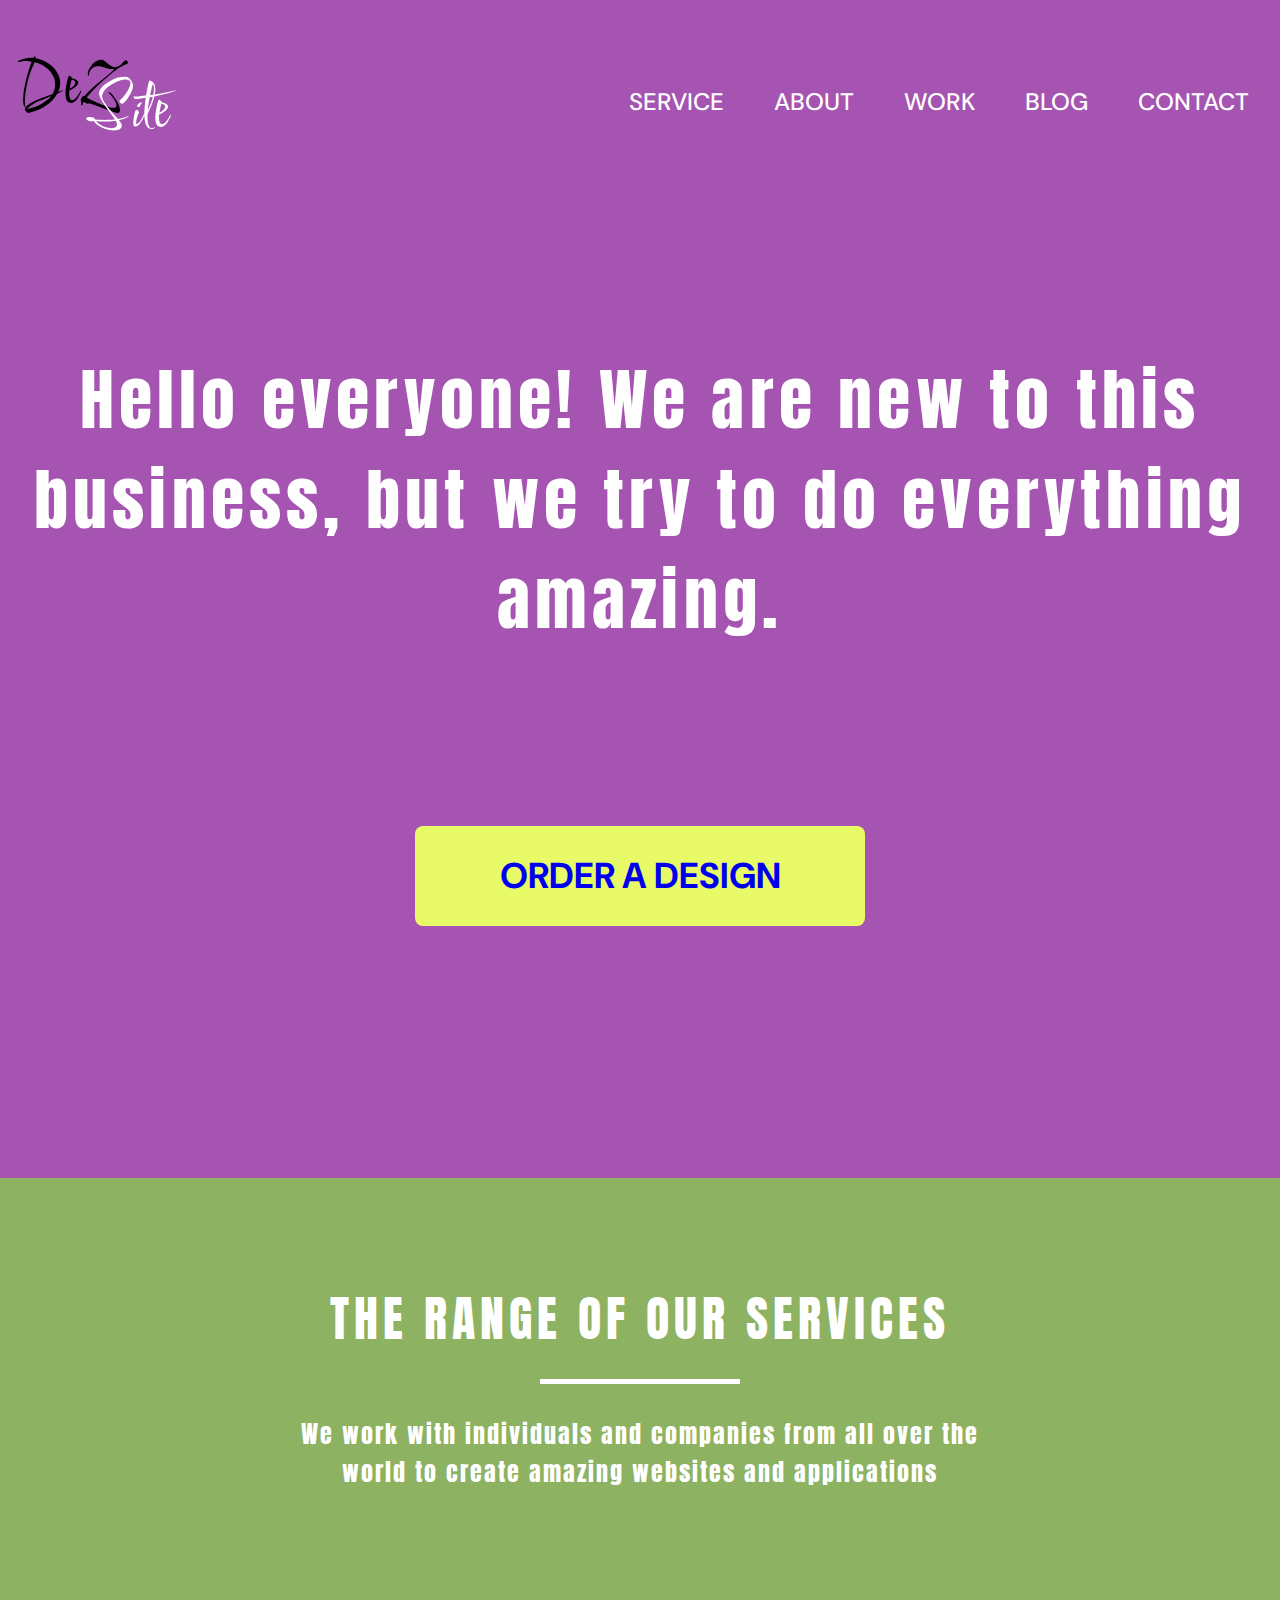
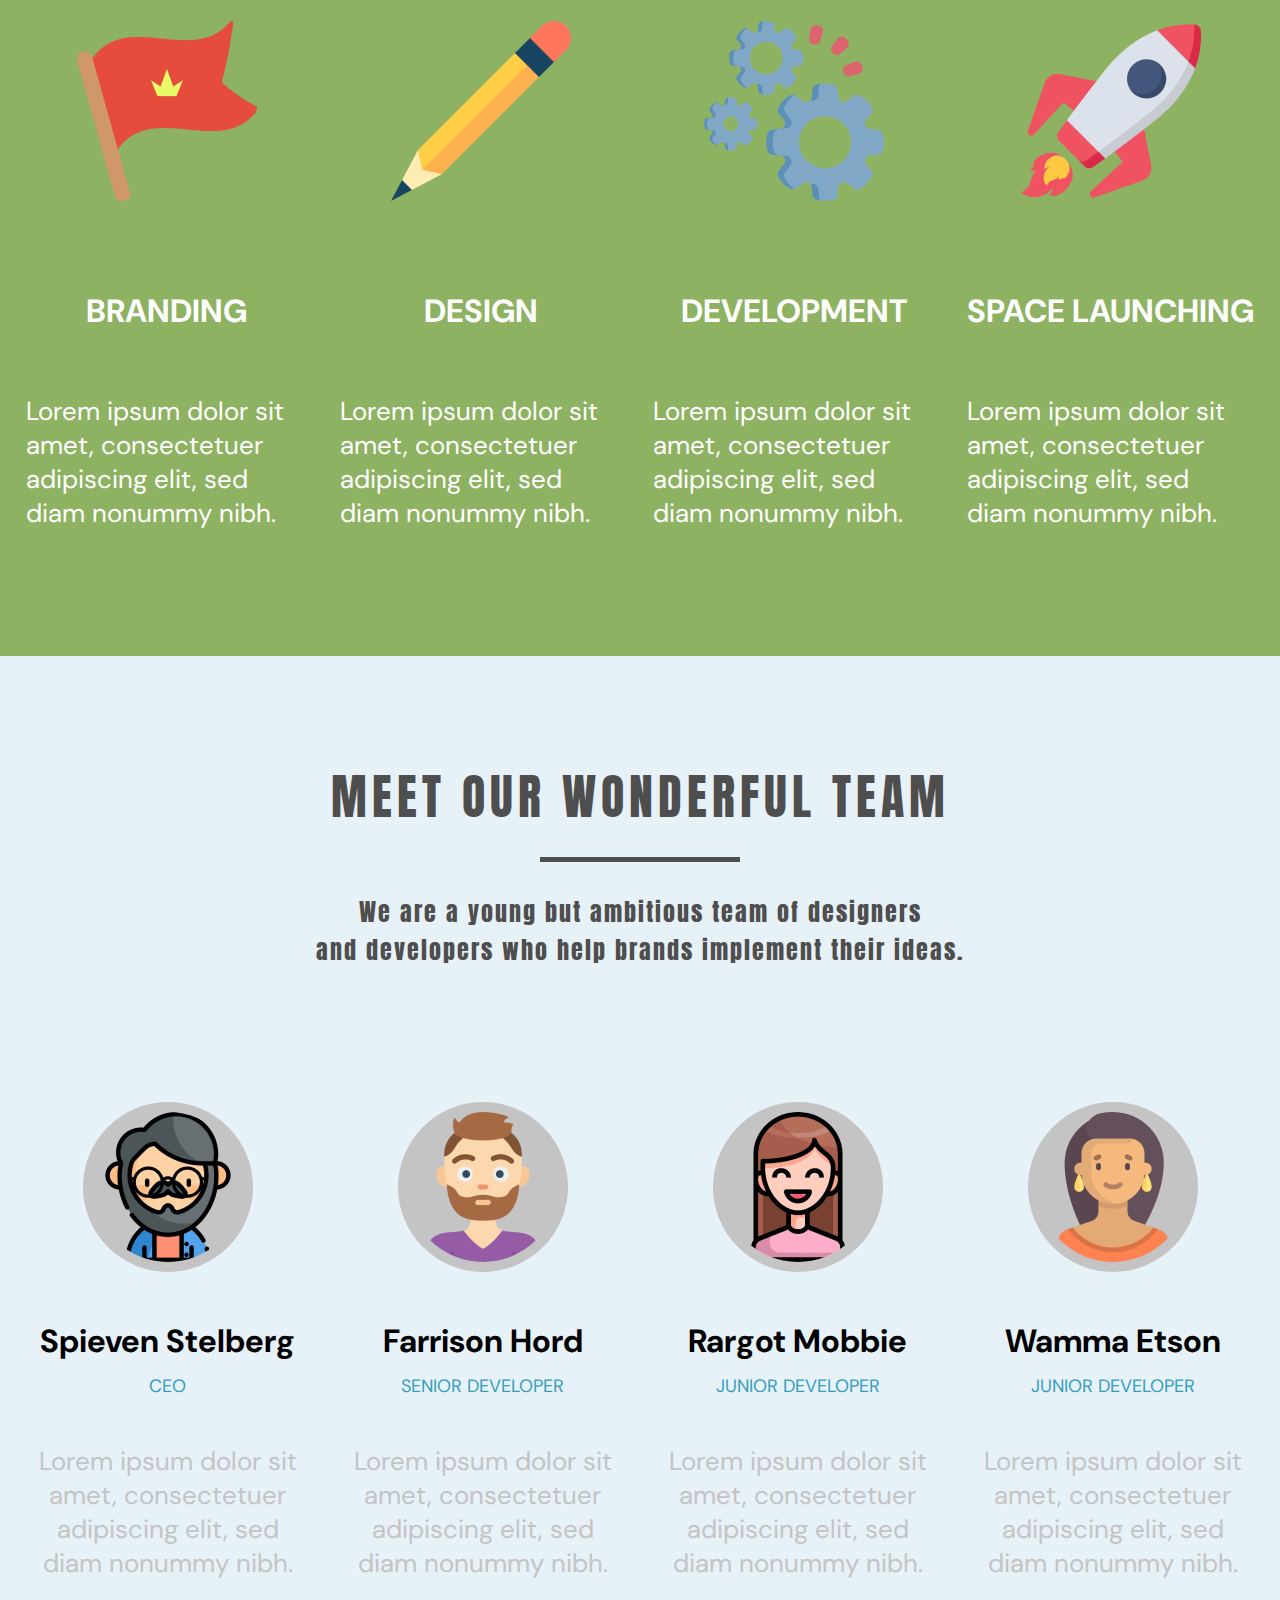
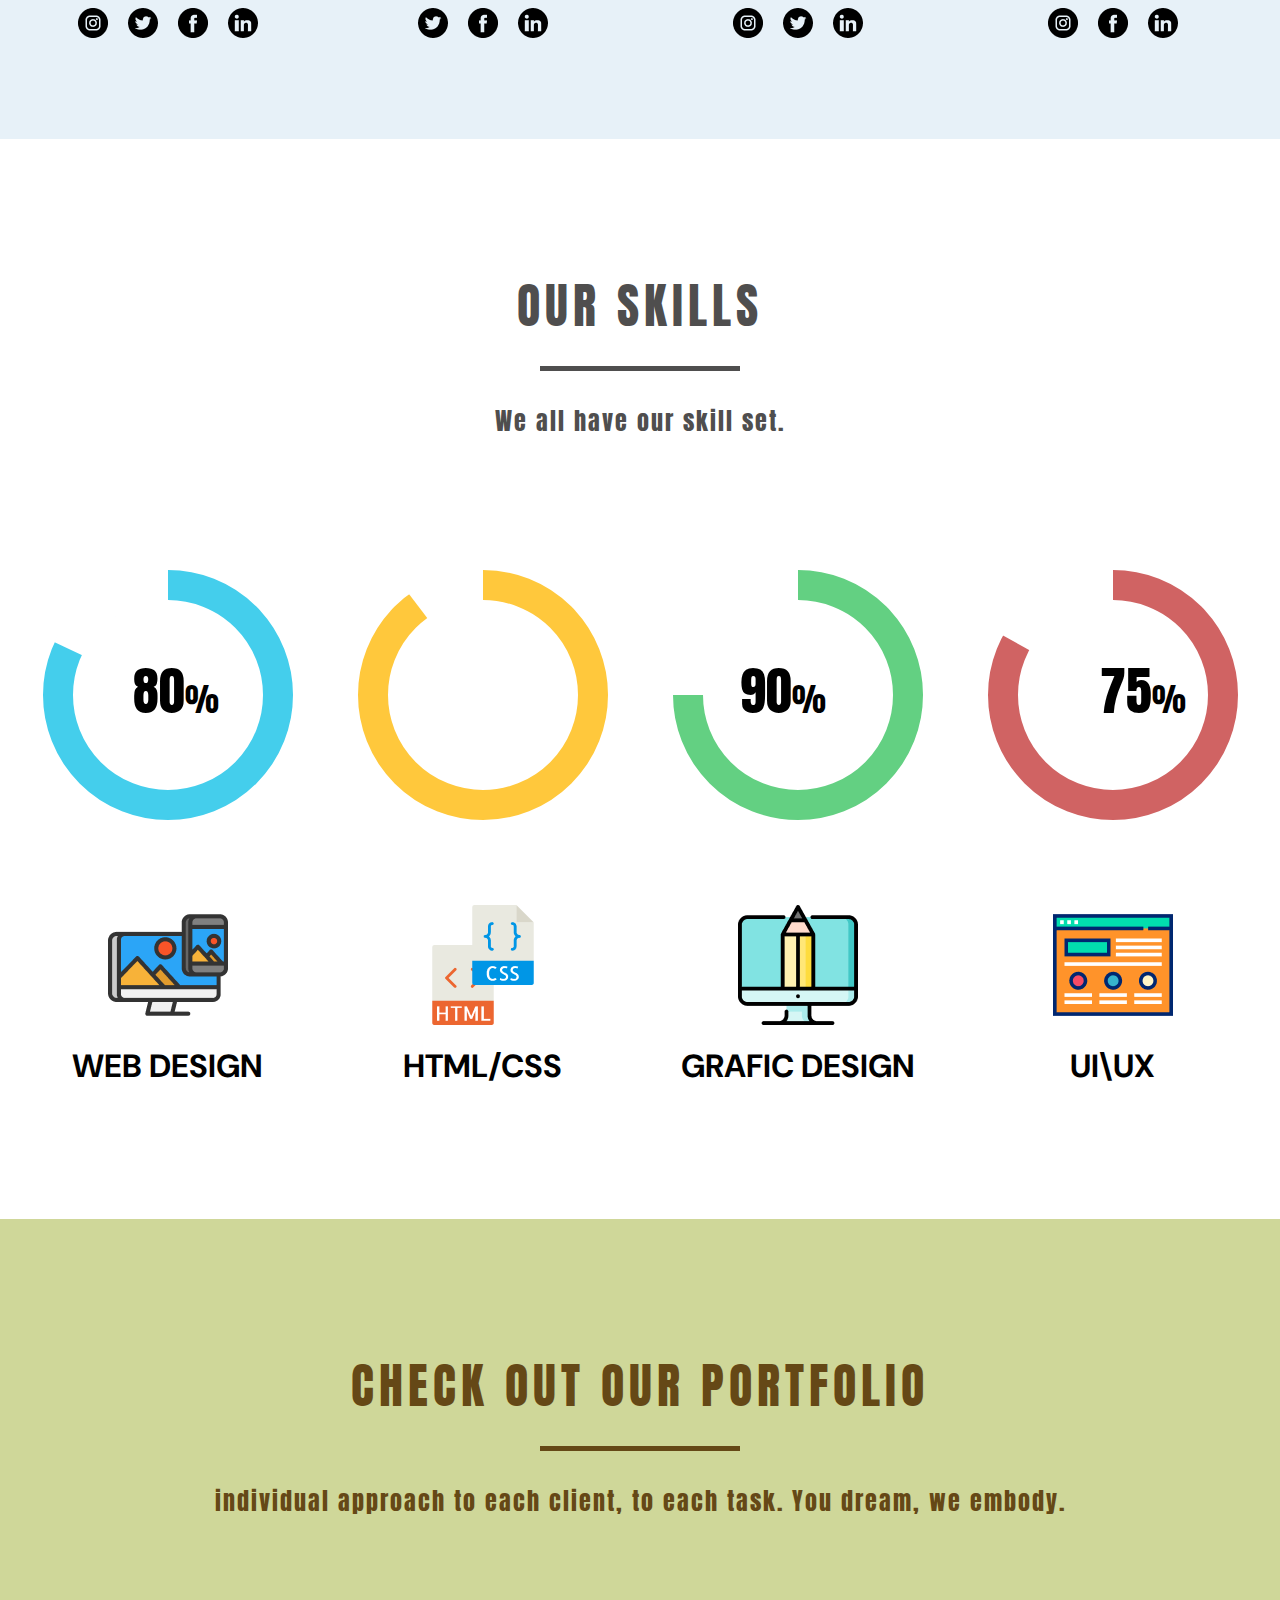
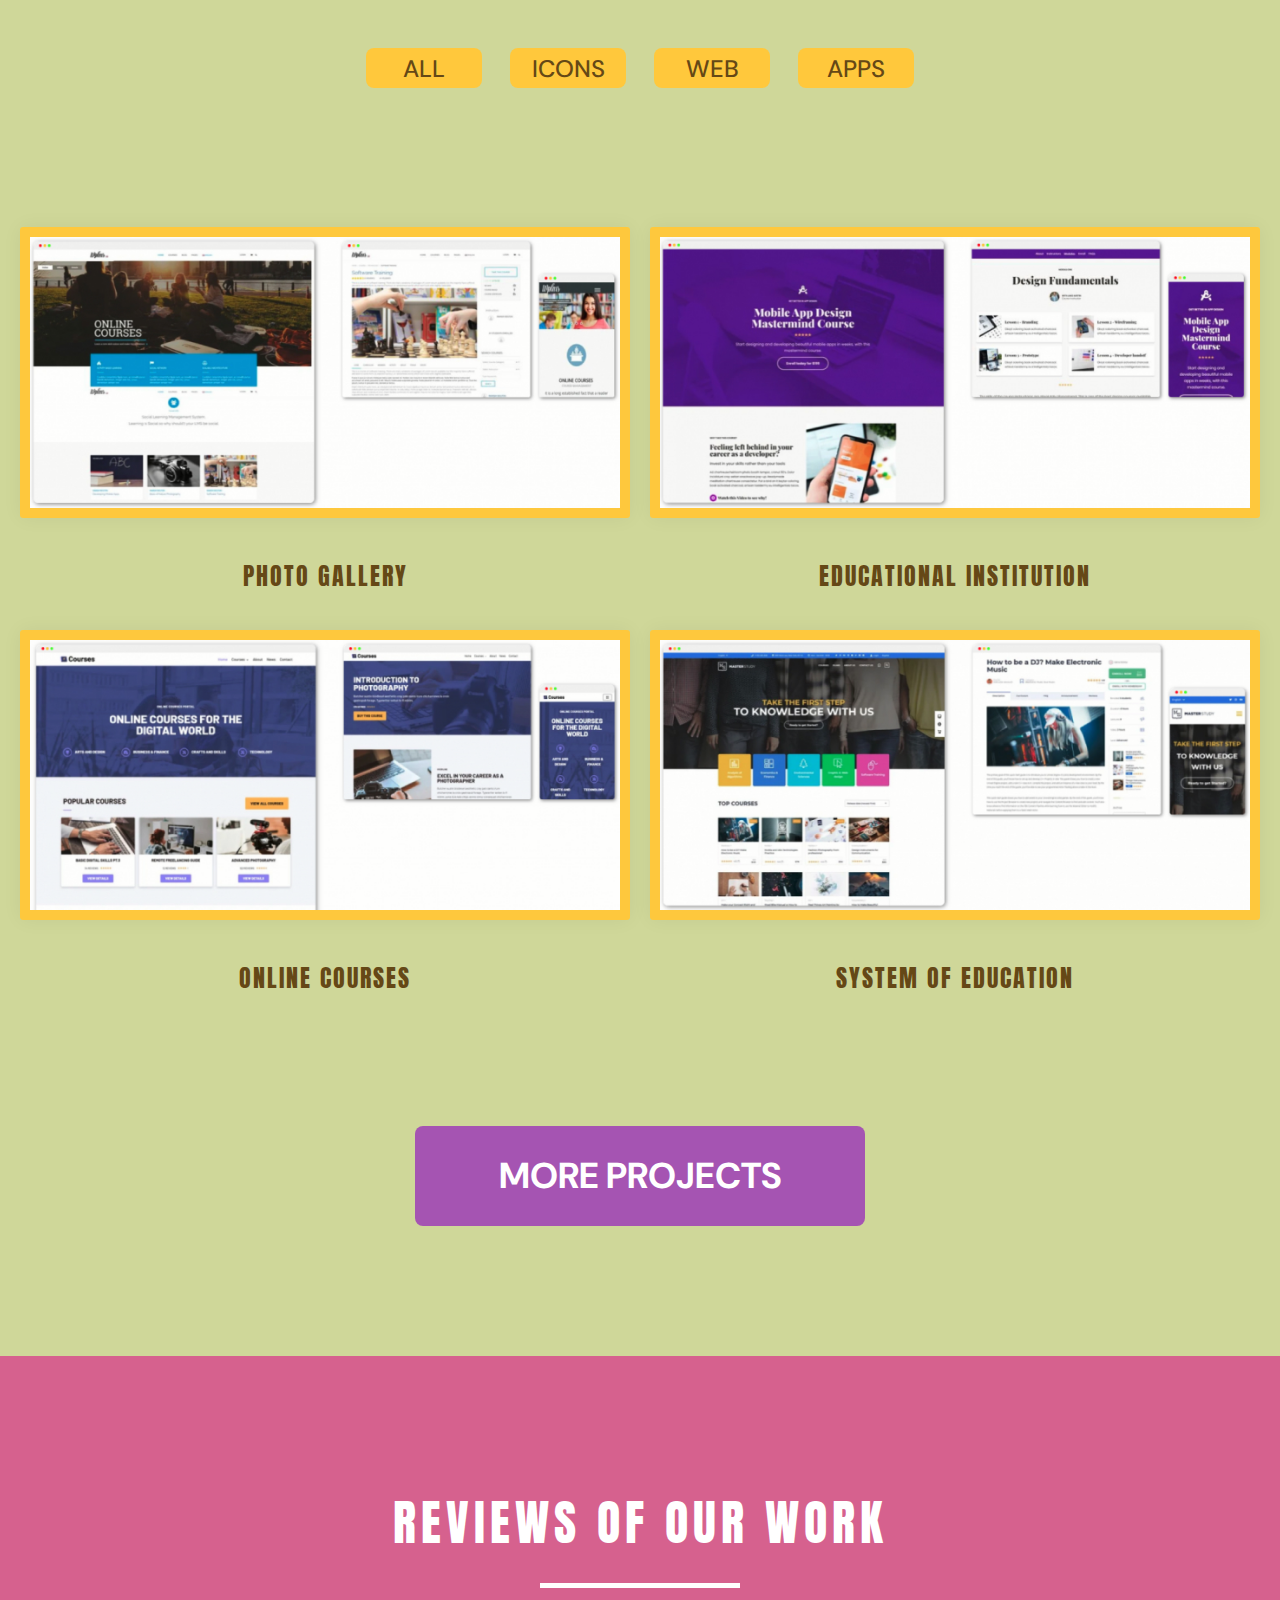
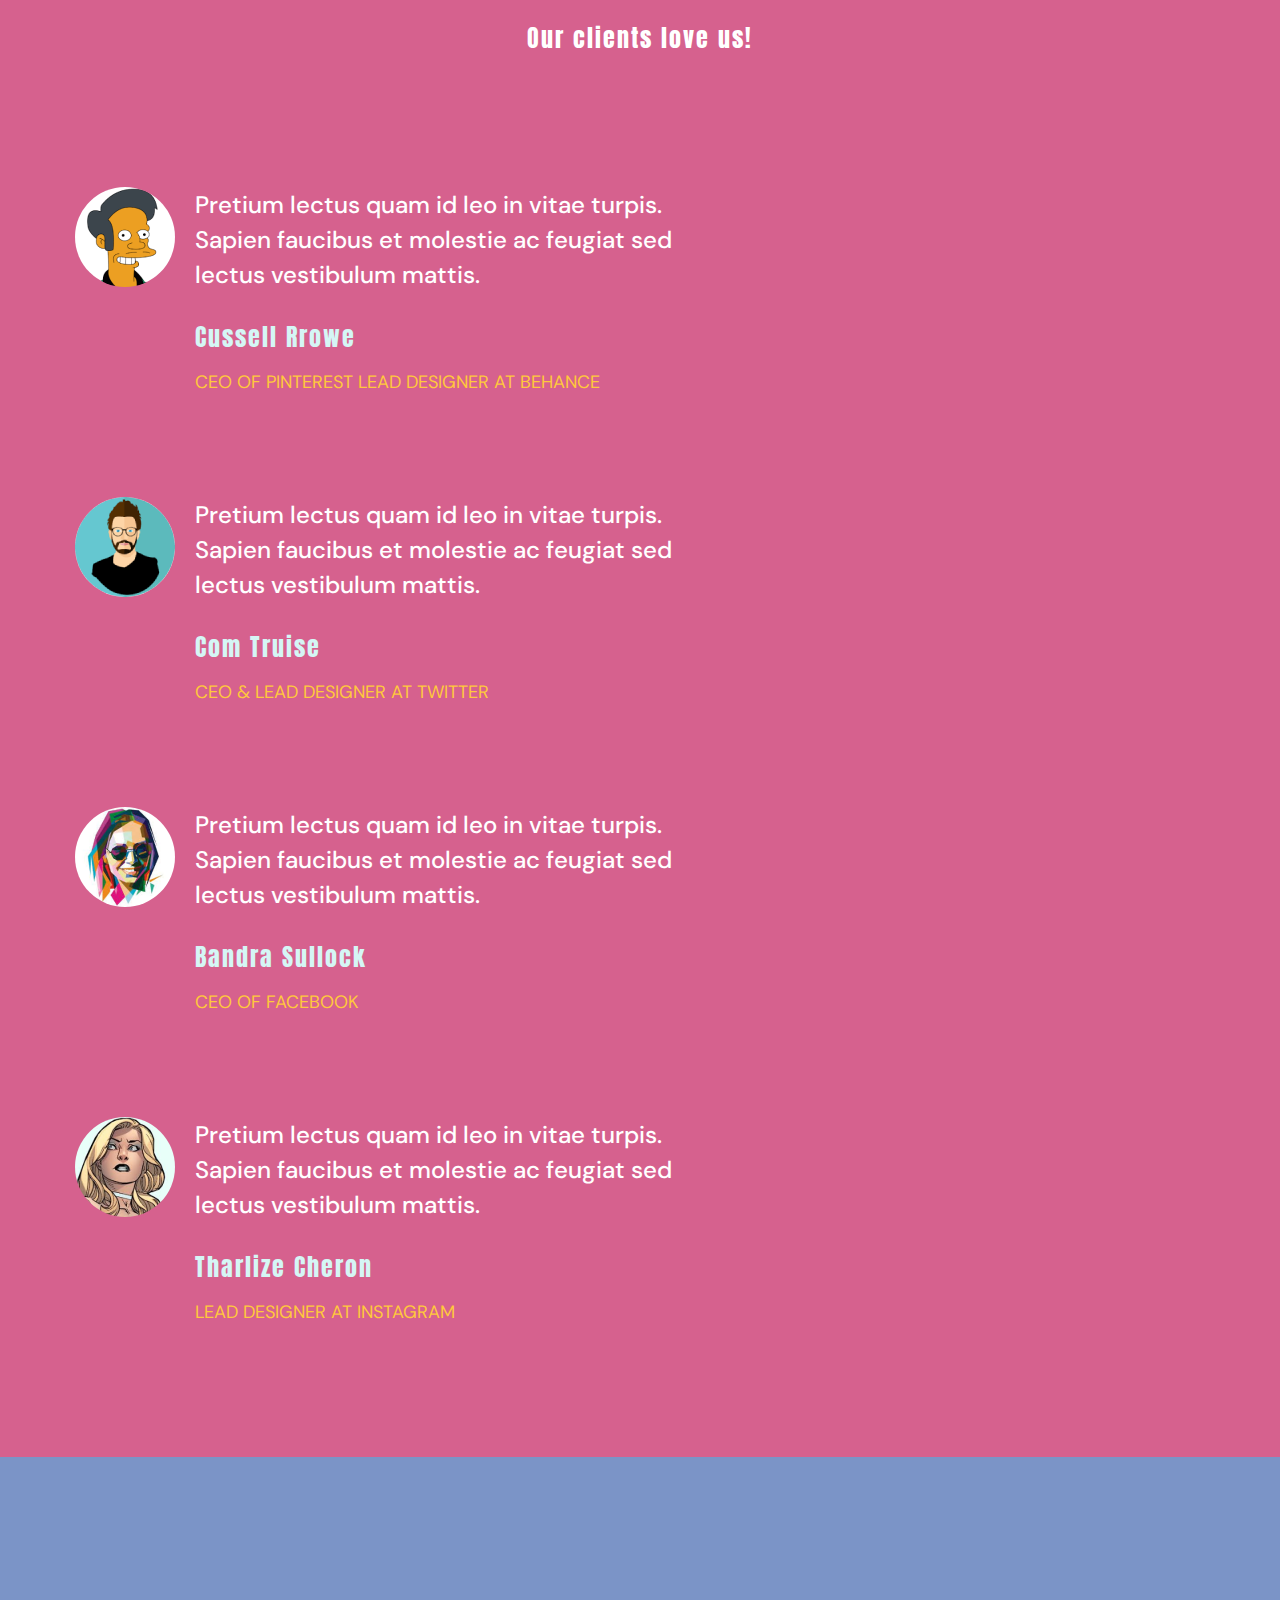
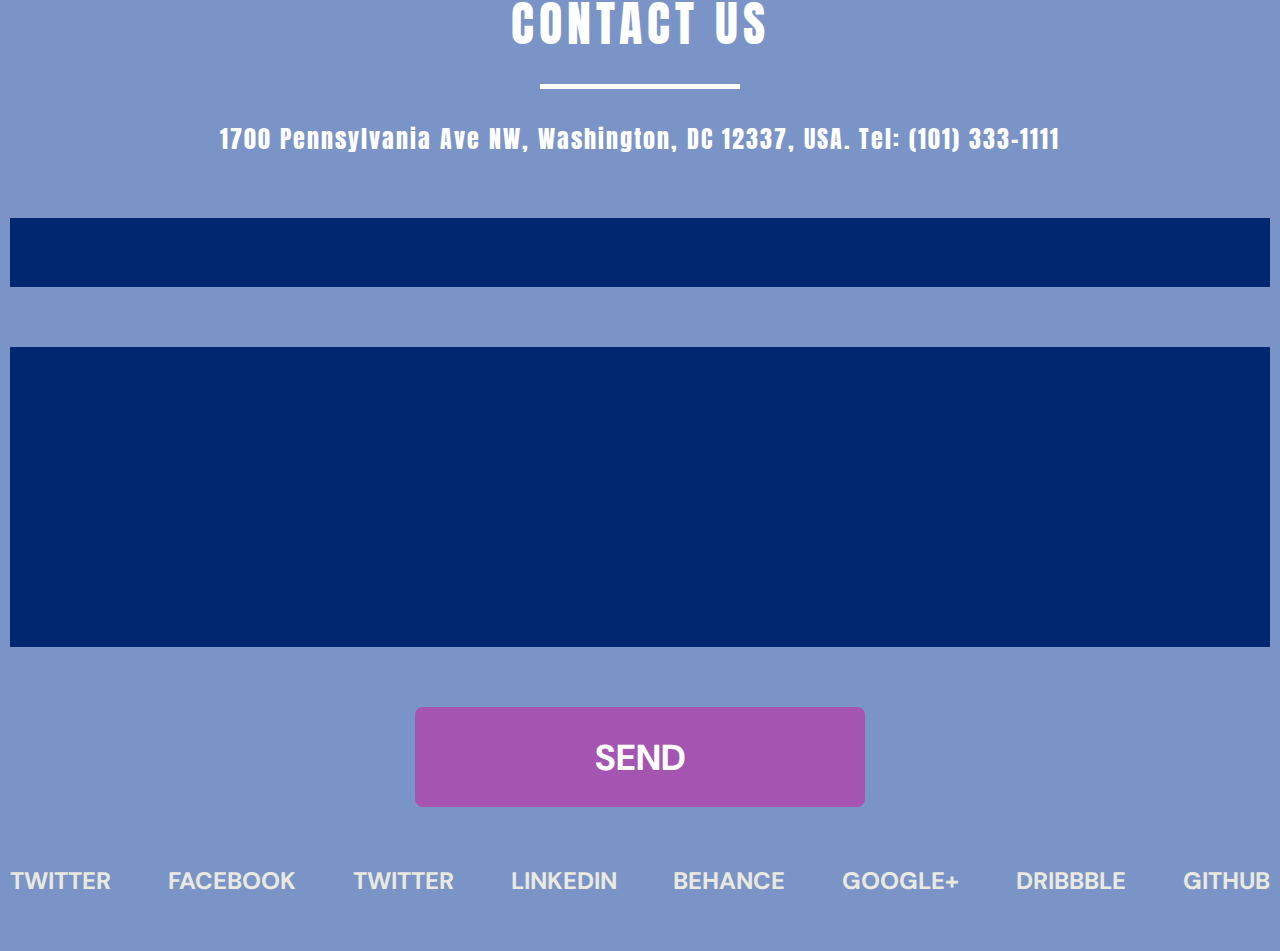
==== index.html @ 76b41628 "anchor placement for header menu" ====
<!DOCTYPE html>
<html lang="en">
<head>
    <meta charset="UTF-8">
    <meta http-equiv="X-UA-Compatible" content="IE=edge">
    <meta name="viewport" content="width=device-width, initial-scale=1.0">
    <title>dezsite</title>
    <link rel="preconnect" href="https://fonts.googleapis.com">
    <link rel="preconnect" href="https://fonts.gstatic.com" crossorigin>
    <link href="https://fonts.googleapis.com/css2?family=Anton&family=DM+Sans:wght@400;500;700&display=swap" rel="stylesheet">
    <link rel="stylesheet" href="style/iconsfont.css">
    <link rel="stylesheet" href="style/style.css">
</head>
<body>
    <header class="header">
        <div class="container">
            <div class="header__top">
                <a href="#" class="header__logo">
                    <img src="/images/logo.svg" alt="logo">
                </a>
                <nav class="header__menu">
                    <ul class="header__list">
                        <li>
                            <a href="#service" class="header__link">service</a>
                        </li>
                        <li>
                            <a href="#team" class="header__link">About</a>
                        </li>
                        <li>
                            <a href="#portfolio" class="header__link">Work</a>
                        </li>
                        <li>
                            <a href="#testimonials" class="header__link">Blog</a>
                        </li>
                        <li>
                            <a href="#contact" class="header__link">Contact</a>
                        </li>
                    </ul>
                </nav>
            </div>
            <div class="header__body">
                <h1 class="header__title">Hello everyone! We are new to this business, 
                    but we try to do everything amazing.
                </h1>
                <a href="#" class="header__btn btn">order a design</a>
            </div>
        </div>
    </header>
<!-- ========================================================================================================= -->
    <section class="service" id="service">
        <div class="container">
            <div class="service__top titles">
                <h2 class="service__title titles__head">the range of our services</h2>
                <div class="service__line titles__line"></div>
                <h3 class="service__subtitle titles__foot">We work with individuals and companies from all over the<br> world to create amazing websites and applications</h3>
            </div>
            <div class="service__block">
                <div class="service__cards card-service">
                    <div class="card-service__top">
                        <img src="/images/service/card-1.png" alt="card symbol">
                    </div>
                    <h4 class="card-service__theme">Branding</h4>
                    <p class="card-service__description">Lorem ipsum dolor sit amet, 
                        consectetuer adipiscing elit, sed diam nonummy nibh.</p>  
                </div>
                <div class="service__cards card-service">
                    <div class="card-service__top">
                        <img src="/images/service/card-2.png" alt="card symbol">
                    </div>
                    <h4 class="card-service__theme">Design</h4>
                    <p class="card-service__description">Lorem ipsum dolor sit amet, 
                        consectetuer adipiscing elit, sed diam nonummy nibh.</p>
                </div>
                <div class="service__cards card-service">
                    <div class="card-service__top">
                        <img src="/images/service/card-3.png" alt="card symbol">
                    </div>
                    <h4 class="card-service__theme">Development</h4>
                    <p class="card-service__description">Lorem ipsum dolor sit amet, 
                        consectetuer adipiscing elit, sed diam nonummy nibh.</p>
                </div>
                <div class="service__cards card-service">
                    <div class="card-service__top">
                        <img src="/images/service/card-4.png" alt="card symbol">
                    </div>
                    <h4 class="card-service__theme">space launching</h4>
                    <p class="card-service__description">Lorem ipsum dolor sit amet, 
                        consectetuer adipiscing elit, sed diam nonummy nibh.</p>
                </div>
            </div>
        </div>
    </section>
<!-- ========================================================================================================= -->
    <section class="team" id="team">
        <div class="container">
            <div class="team__top titles">
                <h2 class="team__title titles__head">meet our wonderful team</h2>
                <div class="team__line titles__line"></div>
                <h3 class="team__subtitle titles__foot">We are a young but ambitious team of designers<br> and developers who help brands implement their ideas.</h3>
            </div>
            <div class="team__block">
                <div class="team__card card-team">
                    <div class="card-team__top">
                        <img src="/images/team/human-1.png" alt="portfolio image">
                    </div>
                    <h5 class="card-team__name">Spieven Stelberg</h5>
                    <h6 class="card-team__position">CEO</h6>
                    <p class="card-team__description">Lorem ipsum dolor sit amet, 
                        consectetuer adipiscing elit, sed diam nonummy nibh.</p>                        
                    <div class="card-team__social">
                        <a href="#" class="card-team__icon">
                            <img src="/images/icons/instagram.png" alt="instagram">
                        </a>
                        <a href="#" class="card-team__icon">
                            <img src="/images/icons/twitter.png" alt="twitter">
                        </a>
                        <a href="#" class="card-team__icon">
                            <img src="/images/icons/facebook.png" alt="facebook">
                        </a>
                        <a href="#" class="card-team__icon">
                            <img src="/images/icons/linkedin.png" alt="linkedin">
                        </a>
                    </div>
                </div>
                <div class="team__card card-team">
                    <div class="card-team__top">
                        <img src="/images/team/human-2.png" alt="portfolio image">
                    </div>
                    <h5 class="card-team__name">Farrison Hord</h5>
                    <h6 class="card-team__position">Senior developer</h6>
                    <p class="card-team__description">Lorem ipsum dolor sit amet, 
                        consectetuer adipiscing elit, sed diam nonummy nibh.</p>                        
                    <div class="card-team__social">
                       <!--  <a href="#" class="card-team__icon">
                            <img src="/images/icons/instagram.png" alt="instagram">
                        </a> -->
                        <a href="#" class="card-team__icon">
                            <img src="/images/icons/twitter.png" alt="twitter">
                        </a>
                        <a href="#" class="card-team__icon">
                            <img src="/images/icons/facebook.png" alt="facebook">
                        </a>
                        <a href="#" class="card-team__icon">
                            <img src="/images/icons/linkedin.png" alt="linkedin">
                        </a>
                    </div>
                </div>
                <div class="team__card card-team">
                    <div class="card-team__top">
                        <img src="/images/team/human-3.png" alt="portfolio image">
                    </div>
                    <h5 class="card-team__name">Rargot Mobbie</h5>
                    <h6 class="card-team__position">Junior Developer</h6>
                    <p class="card-team__description">Lorem ipsum dolor sit amet, 
                        consectetuer adipiscing elit, sed diam nonummy nibh.</p>                        
                    <div class="card-team__social">
                        <a href="#" class="card-team__icon">
                            <img src="/images/icons/instagram.png" alt="instagram">
                        </a>
                        <a href="#" class="card-team__icon">
                            <img src="/images/icons/twitter.png" alt="twitter">
                        </a>
                       <!--  <a href="#" class="card-team__icon">
                            <img src="/images/icons/facebook.png" alt="facebook">
                        </a> -->
                        <a href="#" class="card-team__icon">
                            <img src="/images/icons/linkedin.png" alt="linkedin">
                        </a>
                    </div>
                </div>
                <div class="team__card card-team">
                    <div class="card-team__top">
                        <img src="/images/team/human-4.png" alt="portfolio image">
                    </div>
                    <h5 class="card-team__name">Wamma Etson</h5>
                    <h6 class="card-team__position">Junior Developer</h6>
                    <p class="card-team__description">Lorem ipsum dolor sit amet, 
                        consectetuer adipiscing elit, sed diam nonummy nibh.</p>                        
                    <div class="card-team__social">
                        <a href="#" class="card-team__icon">
                            <img src="/images/icons/instagram.png" alt="instagram">
                        </a>
                       <!--  <a href="#" class="card-team__icon">
                            <img src="/images/icons/twitter.png" alt="twitter">
                        </a> -->
                        <a href="#" class="card-team__icon">
                            <img src="/images/icons/facebook.png" alt="facebook">
                        </a>
                        <a href="#" class="card-team__icon">
                            <img src="/images/icons/linkedin.png" alt="linkedin">
                        </a>
                    </div>
                </div>
            </div>            
        </div>
    </section>
<!-- ========================================================================================================= -->
    <section class="skills">        
        <div class="container">
            <div class="skills__top titles">
                <h2 class="skills__title titles__head">our skills</h2>
                <div class="skills__line titles__line"></div>
                <h3 class="skills__subtitle titles__foot">We all have our skill set.</h3>
            </div>
            <div class="skills__block">
                <div class="skills__cards card-skills">
                    <div class="card-skills__graph">
                        <img src="/images/skills/graph-1.svg" alt="graph">
                        <div class="card-skills__level">
                            <p class="card-skills__percent percent-1">80<span>%</span></p>
                        </div>
                    </div>
                    <div class="card-skills__icon">
                        <img src="/images/skills/icon-1.png" alt="skill icon">
                    </div>
                    <h4 class="card-skills__theme">web design</h4>  
                </div>
                <div class="skills__cards card-skills">
                    <div class="card-skills__graph">
                        <img src="/images/skills/graph-2.svg" alt="graph">
                        <p class="card-skills__percent percent-2">90<span>%</span></p>
                    </div>
                    
                    <div class="card-skills__icon">
                        <img src="/images/skills/icon-2.png" alt="skill icon">
                    </div>
                    <h4 class="card-skills__theme">HTML/CSS</h4>  
                </div>
                <div class="skills__cards card-skills">
                    <div class="card-skills__graph">
                        <img src="/images/skills/graph-3.svg" alt="graph">
                    </div>
                    <p class="card-skills__percent percent-3">75<span>%</span></p>
                    <div class="card-skills__icon">
                        <img src="/images/skills/icon-3.png" alt="skill icon">
                    </div>
                    <h4 class="card-skills__theme">GRAFIC DESIGN</h4>  
                </div>
                <div class="skills__cards card-skills">
                    <div class="card-skills__graph">
                        <img src="/images/skills/graph-4.svg" alt="graph">
                    </div>
                    <p class="card-skills__percent percent-4">85<span>%</span></p>
                    <div class="card-skills__icon">
                        <img src="/images/skills/icon-4.png" alt="skill icon">
                    </div>
                    <h4 class="card-skills__theme">UI\UX</h4>  
                </div> 
            </div>
    </section>
<!-- ========================================================================================================= -->
    <section class="portfolio" id="portfolio">      
        <div class="container">
            <div class="portfolio__top titles">
                <h2 class="portfolio__title titles__head">check out our portfolio</h2>
                <div class="portfolio__line titles__line"></div>
                <h3 class="portfolio__subtitle titles__foot">individual approach to each client, to each task. You dream, we embody.</h3>
            </div>
            <nav class="portfolio__menu">
                <ul class="portfolio__list">
                    <li>
                        <a href="#" class="portfolio__link">all</a>
                    </li>
                    <li>
                        <a href="#" class="portfolio__link">icons</a>
                    </li>
                    <li>
                        <a href="#" class="portfolio__link">web</a>
                    </li>
                    <li>
                        <a href="#" class="portfolio__link">apps</a>
                    </li>
                </ul>
            </nav>
            <div class="portfolio__blocks">
                <div class="portfolio__block-top">
                    <div class="portfolio__card card-portfolio">
                        <div class="card-portfolio__top tiles">
                            <a href="#" class="card-portfolio__link tiles__tile">
                                <img src="/images/portfolio/image-1.jpg" alt="portfolio image">
                                <div class="tiles__details">
                                    <span class="tiles__title">Lorem Ipsum Dolor</span>
                                    <span class="tiles__info">Quisque vel felis lectus donec vitae dapibus magna Quisque vel felis lectus donec vitae dapibus magna</span>                                      
                                </div>
                            </a>
                        </div>
                        <h5 class="card-portfolio__name">Photo Gallery</h5>
                    </div>
                    <div class="portfolio__card card-portfolio">
                        <div class="card-portfolio__top tiles">
                            <a href="#" class="card-portfolio__link tiles__tile">
                                <img src="/images/portfolio/image-2.jpg" alt="portfolio image">
                                <div class="tiles__details">
                                    <span class="tiles__title">Lorem Ipsum Dolor</span>
                                    <span class="tiles__info">Quisque vel felis lectus donec vitae dapibus magna Quisque vel felis lectus donec vitae dapibus magna</span>                                      
                                </div>
                            </a>
                        </div>
                        <h5 class="card-portfolio__name">educational institution</h5>
                    </div>
                </div>
                <div class="portfolio__block-bottom">
                    <div class="portfolio__card card-portfolio">
                        <div class="card-portfolio__top tiles">
                            <a href="#" class="card-portfolio__link tiles__tile">
                                <img src="/images/portfolio/image-3.jpg" alt="portfolio image">
                                <div class="tiles__details">
                                    <span class="tiles__title">Lorem Ipsum Dolor</span>
                                    <span class="tiles__info">Quisque vel felis lectus donec vitae dapibus magna Quisque vel felis lectus donec vitae dapibus magna</span>                                      
                                </div>
                            </a>
                        </div>
                        <h5 class="card-portfolio__name">online courses</h5>
                    </div>
                    <div class="portfolio__card card-portfolio">
                        <div class="card-portfolio__top tiles">
                            <a href="#" class="card-portfolio__link tiles__tile">
                                <img src="/images/portfolio/image-4.jpg" alt="portfolio image">
                                <div class="tiles__details">
                                    <span class="tiles__title">Lorem Ipsum Dolor</span>
                                    <span class="tiles__info">Quisque vel felis lectus donec vitae dapibus magna Quisque vel felis lectus donec vitae dapibus magna</span>                                      
                                </div>
                            </a>
                        </div>
                        <h5 class="card-portfolio__name">system of education</h5>
                    </div>
                </div>
            </div>            
            <a href="#" class="portfolio__btn btn">MORE PROJECTS</a>
        </div>
    </section>
<!-- ========================================================================================================= -->
    <section class="testimonials" id="testimonials">      
        <div class="container">
            <div class="testimonials__top titles">
                <h2 class="testimonials__title titles__head">reviews of our work</h2>
                <div class="testimonials__line titles__line"></div>
                <h3 class="testimonials__subtitle titles__foot">Our clients love us!</h3>
            </div>
            <div class="testimonials__blocks">
                <div class="testimonials__card  card-testimonials">
                    <div class="card-testimonials__image">
                        <img src="/images/testimonials/image-1.png" alt="avatar">
                    </div>
                    <div class="card-testimonials__body">
                        <p class="card-testimonials__text">Pretium lectus quam id leo in vitae turpis. Sapien faucibus et molestie ac feugiat sed lectus vestibulum mattis.</p>
                        <h5 class="card-testimonials__name">Cussell Rrowe</h5>
                        <h6 class="card-testimonials__position">CEO of Pinterest Lead Designer at Behance</h6>
                    </div>
                </div>
                <div class="testimonials__card  card-testimonials">
                    <div class="card-testimonials__image">
                        <img src="/images/testimonials/image-2.png" alt="avatar">
                    </div>
                    <div class="card-testimonials__body">
                        <p class="card-testimonials__text">Pretium lectus quam id leo in vitae turpis. Sapien faucibus et molestie ac feugiat sed lectus vestibulum mattis.</p>
                        <h5 class="card-testimonials__name">Com Truise</h5>
                        <h6 class="card-testimonials__position">CEO & Lead Designer at Twitter</h6>
                    </div>
                </div>
                <div class="testimonials__card  card-testimonials">
                    <div class="card-testimonials__image">
                        <img src="/images/testimonials/image-3.png" alt="avatar">
                    </div>
                    <div class="card-testimonials__body">
                        <p class="card-testimonials__text">Pretium lectus quam id leo in vitae turpis. Sapien faucibus et molestie ac feugiat sed lectus vestibulum mattis.</p>
                        <h5 class="card-testimonials__name">Bandra Sullock</h5>
                        <h6 class="card-testimonials__position">CEO of Facebook</h6>
                    </div>
                </div>
                <div class="testimonials__card  card-testimonials">
                    <div class="card-testimonials__image">
                        <img src="/images/testimonials/image-4.png" alt="avatar">
                    </div>
                    <div class="card-testimonials__body">
                        <p class="card-testimonials__text">Pretium lectus quam id leo in vitae turpis. Sapien faucibus et molestie ac feugiat sed lectus vestibulum mattis.</p>
                        <h5 class="card-testimonials__name">Tharlize Cheron</h5>
                        <h6 class="card-testimonials__position">Lead Designer at Instagram</h6>
                    </div>
                </div>
            </div>
        </div>        
    </section>
<!-- ========================================================================================================= -->
    <section class="contact">      
        <div class="container">
            <div class="contact__top titles">
                <h2 class="contact__title titles__head">contact us</h2>
                <div class="contact__line titles__line"></div>
                <h3 class="contact__subtitle titles__foot">1700 Pennsylvania Ave NW, Washington, DC 12337, USA. Tel: (101) 333-1111</h3>
            </div> 
            <div class="contact__box">
                <div class="contact__header">
                    <div class="contact__name"></div>
                    <div class="contact__email"></div>
                </div>
                <div class="contact__bottom">
                    <div class="contact__field"></div>
                </div>            
            </div>
            <button class="contact__btn btn" id="contact" ><span>send</span></button>
            <nav class="contact__social">
                <ul class="contact__list">
                    <li>
                        <a href="#" class="contact__link">Twitter</a>
                    </li>
                    <li>
                        <a href="#" class="contact__link">Facebook</a>
                    </li>
                    <li>
                        <a href="#" class="contact__link">Twitter</a>
                    </li>
                    <li>
                        <a href="#" class="contact__link">LinkedIn</a>
                    </li>
                    <li>
                        <a href="#" class="contact__link">Behance</a>
                    </li>
                    <li>
                        <a href="#" class="contact__link">Google+</a>
                    </li>
                    <li>
                        <a href="#" class="contact__link">Dribbble</a>
                    </li>
                    <li>
                        <a href="#" class="contact__link">GitHub</a>
                    </li>
                </ul>
            </nav>
        </div>       
    </section>
<!-- ========================================================================================================= -->

                <!--        подключаем jQuery           -->
    <script src="https://code.jquery.com/jquery-3.6.0.slim.min.js"></script>

                <!--        подключаем файл js скриптов         -->  
    <script src="/js/script.js"></script>                  
</body>
</html>
---- style/iconsfont.css ----
@font-face {
  font-family: 'icons';
  src:  url('../fonts/icons.eot?d76aoe');
  src:  url('../fonts/icons.eot?d76aoe#iefix') format('embedded-opentype'),
    url('../fonts/icons.ttf?d76aoe') format('truetype'),
    url('../fonts/icons.woff?d76aoe') format('woff'),
    url('../fonts/icons.svg?d76aoe#icons') format('svg');
  font-weight: normal;
  font-style: normal;
  font-display: block;
}

[class^="_icon-"]::before,
 [class*=" _icon-"]::before {
  /* use !important to prevent issues with browser extensions that change fonts */
  font-family: 'icons' !important;
  speak: never;
  font-style: normal;
  font-weight: normal;
  font-variant: normal;
  text-transform: none;
  line-height: 1;

  /* Better Font Rendering =========== */
  -webkit-font-smoothing: antialiased;
  -moz-osx-font-smoothing: grayscale;
}

._icon-fb:before {
  content: "\e900";
}
._icon-ig:before {
  content: "\e901";
}
._icon-ln:before {
  content: "\e902";
}
._icon-tw:before {
  content: "\e903";
}
---- style/style.css ----
@charset "UTF-8";
/*Обнуление*/
* {
  padding: 0;
  margin: 0;
  border: 0;
}

*, *:before, *:after {
  -webkit-box-sizing: border-box;
  box-sizing: border-box;
}

:focus, :active {
  outline: none;
}

a:focus, a:active {
  outline: none;
}

nav, footer, header, aside {
  display: block;
}

html, body {
  height: 100%;
  width: 100%;
  font-size: 100%;
  line-height: 1;
  font-size: 14px;
  -ms-text-size-adjust: 100%;
  -moz-text-size-adjust: 100%;
  -webkit-text-size-adjust: 100%;
}

input, button, textarea {
  font-family: inherit;
}

input::-ms-clear {
  display: none;
}

button {
  cursor: pointer;
}

button::-moz-focus-inner {
  padding: 0;
  border: 0;
}

a, a:visited {
  text-decoration: none;
}

a:hover {
  text-decoration: none;
}

ul li {
  list-style: none;
}

img {
  vertical-align: top;
}

h1, h2, h3, h4, h5, h6 {
  font-size: inherit;
  font-weight: 400;
}

/*--------------------*/
html, body {
  height: 100%;
  font-family: 'DM Sans', sans-serif;
  scroll-behavior: smooth;
}

.container {
  max-width: 1475px;
  margin: 0 auto;
  padding: 0 10px;
}

.titles__head {
  text-align: center;
  font-family: 'Anton', sans-serif;
  font-size: 48px;
  letter-spacing: 5px;
  text-transform: uppercase;
}

.titles__line {
  margin: 36px auto 31px;
  width: 200px;
  height: 5px;
}

.titles__foot {
  text-align: center;
  font-family: 'Anton', sans-serif;
  font-size: 24px;
  letter-spacing: 2px;
  line-height: 38px;
}

.btn {
  display: -webkit-box;
  display: -ms-flexbox;
  display: flex;
  -webkit-box-pack: center;
      -ms-flex-pack: center;
          justify-content: center;
  -webkit-box-align: center;
      -ms-flex-align: center;
          align-items: center;
  margin: 0 auto 0;
  width: 450px;
  height: 100px;
  border-radius: 8px;
  font-size: 36px;
  font-weight: 700;
  text-transform: uppercase;
}

/* ===================================================================================================================================== */
.header {
  background-color: #A554B2;
  padding: 45px 0 252px;
}

.header__top {
  display: -webkit-box;
  display: -ms-flexbox;
  display: flex;
  -webkit-box-pack: justify;
      -ms-flex-pack: justify;
          justify-content: space-between;
  -webkit-box-align: center;
      -ms-flex-align: center;
          align-items: center;
  padding: 0 7px;
}

.header__list {
  display: -webkit-box;
  display: -ms-flexbox;
  display: flex;
}

.header__list li {
  margin: 0 0 0 22px;
}

.header__link {
  font-size: 24px;
  font-weight: 500;
  color: #FFFFFF;
  text-transform: uppercase;
  padding: 5px 14px;
  border-radius: 8px;
  -webkit-transition: all 0.3s ease 0s;
  transition: all 0.3s ease 0s;
}

.header__link:hover {
  background-color: #7F378A;
}

.header__title {
  text-align: center;
  font-size: 68px;
  font-family: 'Anton', sans-serif;
  color: #FFFFFF;
  letter-spacing: 5.2px;
  line-height: 100px;
  margin: 190px 0 177px;
}

.header__btn {
  background-color: #E8FA67;
}

/* ===================================================================================================================================== */
.service {
  background-color: #8DB261;
  padding: 117px 0 126px;
}

.service__title {
  color: #FFFFFF;
}

.service__line {
  background-color: #fff;
}

.service__subtitle {
  color: #FFFFFF;
}

.service__block {
  display: -webkit-box;
  display: -ms-flexbox;
  display: flex;
  -ms-flex-pack: distribute;
      justify-content: space-around;
  margin: 130px 0 0;
}

.card-service {
  /*     &__social {        
        text-align: center;
        margin: 30px 0;
    }
    &__icon {
        margin: 5px 0 0 0;
    } */
}

.card-service__top {
  width: 180px;
  height: 180px;
  margin: 0 auto;
}

.card-service__top img {
  max-width: 100%;
}

.card-service__theme {
  text-align: center;
  font-size: 32px;
  font-weight: 700;
  text-transform: uppercase;
  margin: 94px 0 0 0;
  color: #FFFFFF;
}

.card-service__description {
  max-width: 282px;
  font-size: 26px;
  color: #FFFFFF;
  margin: 67px 0 0 0;
  line-height: 34px;
}

/* ===================================================================================================================================== */
.team {
  padding: 117px 0 101px;
  background-color: #E7F1F8;
}

.team__title {
  color: #4f4e4e;
}

.team__line {
  background-color: #4f4e4e;
}

.team__subtitle {
  color: #4f4e4e;
}

.team__block {
  display: -webkit-box;
  display: -ms-flexbox;
  display: flex;
  -ms-flex-pack: distribute;
      justify-content: space-around;
  margin: 133px 0 0 0;
}

.team__card {
  max-width: 282px;
}

.card-team__top {
  margin: 0 auto;
  width: 170px;
  height: 170px;
}

.card-team__top img {
  max-width: 100%;
  border-radius: 50%;
  overflow: hidden;
  background-color: #C4C4C4;
  border: 10px solid #C4C4C4;
}

.card-team__name {
  text-align: center;
  font-size: 32px;
  font-weight: 700;
  margin: 53px 0 0 0;
}

.card-team__position {
  text-align: center;
  font-size: 18px;
  color: #369EBF;
  text-transform: uppercase;
  margin: 20px 0 0 0;
}

.card-team__description {
  text-align: center;
  font-size: 26px;
  line-height: 34px;
  color: #C4C4C4;
  margin: 49px 0 0 0;
}

.card-team__social {
  margin: 28px 0 0 0;
  text-align: center;
}

.card-team__icon {
  margin: 0 8px;
}

/* ===================================================================================================================================== */
.skills {
  padding: 143px 0 137px;
}

.skills__title {
  color: #4f4e4e;
}

.skills__line {
  background-color: #4f4e4e;
}

.skills__subtitle {
  color: #4f4e4e;
}

.skills__block {
  display: -webkit-box;
  display: -ms-flexbox;
  display: flex;
  -ms-flex-pack: distribute;
      justify-content: space-around;
  margin: 130px 0 0 0;
}

.skills__cards {
  text-align: center;
}

.card-skills__level {
  position: relative;
}

.card-skills__percent {
  position: absolute;
  font-family: 'Anton', sans-serif;
  font-size: 52px;
  margin-top: -155px;
}

.card-skills__percent span {
  font-size: 32px;
}

.card-skills__icon {
  margin: 85px 0 25px;
}

.card-skills__theme {
  font-size: 32px;
  font-weight: 700;
  text-transform: uppercase;
}

.percent-1 {
  left: 90px;
}

.percent-2 {
  left: 740px;
}

.percent-3 {
  left: 1100px;
}

.percent-4 {
  left: 1465px;
}

/* ===================================================================================================================================== */
.portfolio {
  padding: 143px 0 130px;
  background-color: #CFD799;
}

.portfolio__title {
  color: #654816;
}

.portfolio__line {
  background-color: #654816;
}

.portfolio__subtitle {
  color: #654816;
}

.portfolio__menu {
  margin: 128px 0 129px;
}

.portfolio__list {
  display: -webkit-box;
  display: -ms-flexbox;
  display: flex;
  -webkit-box-pack: center;
      -ms-flex-pack: center;
          justify-content: center;
}

.portfolio__list li {
  margin: 0 14px;
  width: 116px;
  height: 40px;
  border-radius: 8px;
  background-color: #ffc83c;
  -webkit-transition: all 0.3s ease 0s;
  transition: all 0.3s ease 0s;
}

.portfolio__list li:hover {
  background-color: #FF932A;
  -webkit-transition: all 0.3s ease 0s;
  transition: all 0.3s ease 0s;
}

.portfolio__link {
  font-size: 24px;
  font-weight: 500;
  text-transform: uppercase;
  color: #654816;
  display: block;
  text-align: center;
  padding: 9px;
}

.portfolio__block-top {
  display: -webkit-box;
  display: -ms-flexbox;
  display: flex;
  -webkit-box-pack: justify;
      -ms-flex-pack: justify;
          justify-content: space-between;
}

.portfolio__block-bottom {
  display: -webkit-box;
  display: -ms-flexbox;
  display: flex;
  -webkit-box-pack: justify;
      -ms-flex-pack: justify;
          justify-content: space-between;
}

.portfolio__btn {
  background-color: #A554B2;
  color: #FFFFFF;
  margin-top: 104px;
}

.card-portfolio__top {
  -webkit-box-flex: 0;
      -ms-flex: 0 0 700px;
          flex: 0 0 700px;
}

.card-portfolio__link img {
  max-width: 100%;
  border: #ffc83c solid 10px;
  -webkit-transition: all 0.3s ease 0s;
  transition: all 0.3s ease 0s;
}

.card-portfolio__name {
  margin: 34px 0 32px;
  font-family: 'Anton', sans-serif;
  font-size: 24px;
  letter-spacing: 2px;
  text-transform: uppercase;
  color: #654816;
  text-align: center;
}

.tiles__tile {
  display: inline-block;
  margin: 10px;
  text-align: left;
  opacity: 0.99;
  overflow: hidden;
  position: relative;
  border-radius: 3px;
  -webkit-box-shadow: 0 0 20px 0 rgba(0, 0, 0, 0.05);
          box-shadow: 0 0 20px 0 rgba(0, 0, 0, 0.05);
}

.tiles__tile:before {
  content: "";
  background: -webkit-gradient(linear, left top, left bottom, from(rgba(0, 0, 0, 0)), to(#654816));
  background: linear-gradient(to bottom, rgba(0, 0, 0, 0) 0%, #654816 100%);
  width: 100%;
  height: 60%;
  opacity: 0;
  position: absolute;
  top: 100%;
  left: 0;
  z-index: 2;
  -webkit-transition-property: top, opacity;
  transition-property: top, opacity;
  -webkit-transition-duration: 0.3s;
          transition-duration: 0.3s;
}

.tiles__tile .tiles__details {
  font-size: 24px;
  padding: 20px;
  color: #fff;
  position: absolute;
  bottom: 0;
  left: 0;
  z-index: 3;
}

.tiles__tile .tiles__details span {
  display: block;
  opacity: 0;
  position: relative;
  top: 100px;
  -webkit-transition-property: top, opacity;
  transition-property: top, opacity;
  -webkit-transition-duration: 0.3s;
          transition-duration: 0.3s;
  -webkit-transition-delay: 0s;
          transition-delay: 0s;
}

.tiles__tile .tiles__details .tiles__title {
  line-height: 1;
  font-weight: 600;
  font-size: 24px;
}

.tiles__tile .tiles__details .tiles__info {
  line-height: 1.2;
  margin-top: 5px;
  font-size: 24px;
}

.tiles__tile:focus:before, .tiles__tile:focus span, .tiles__tile:hover:before, .tiles__tile:hover span {
  opacity: 1;
}

.tiles__tile:focus:before, .tiles .tiles__tile:hover:before {
  top: 40%;
}

.tiles__tile:focus span, .tiles .tiles__tile:hover span {
  top: 0;
}

.tiles__tile:focus .tiles__title, .tiles .tiles__tile:hover .tiles__title {
  -webkit-transition-delay: 0.15s;
          transition-delay: 0.15s;
}

.tiles__tile:focus .tiles__info, .tiles .tiles__tile:hover .tiles__info {
  -webkit-transition-delay: 0.25s;
          transition-delay: 0.25s;
}

/* ===================================================================================================================================== */
.testimonials {
  padding: 143px 0 30px;
  background-color: #D6618E;
}

.testimonials__top {
  margin: 0 0 130px;
}

.testimonials__title {
  color: #FFFFFF;
}

.testimonials__line {
  background-color: #FFFFFF;
}

.testimonials__subtitle {
  color: #FFFFFF;
}

.testimonials__blocks {
  display: -webkit-box;
  display: -ms-flexbox;
  display: flex;
  -ms-flex-wrap: wrap;
      flex-wrap: wrap;
  -webkit-box-pack: justify;
      -ms-flex-pack: justify;
          justify-content: space-between;
  padding: 0 65px;
}

.testimonials__card {
  display: -webkit-box;
  display: -ms-flexbox;
  display: flex;
  max-width: 660px;
}

.card-testimonials__image {
  -webkit-box-flex: 0;
      -ms-flex: 0 0 100px;
          flex: 0 0 100px;
  margin: 0 20px 0 0;
}

.card-testimonials__image img {
  max-width: 100%;
  border-radius: 50%;
  overflow: hidden;
}

.card-testimonials__text {
  font-size: 24px;
  font-weight: 500;
  color: #FFFFFF;
  line-height: 35px;
  max-width: 480px;
  margin: 0 0 33px;
}

.card-testimonials__name {
  font-family: 'Anton', sans-serif;
  font-size: 24px;
  color: #D5F6F5;
  letter-spacing: 2px;
  margin: 0 0 24px;
}

.card-testimonials__position {
  font-size: 18px;
  color: #ffc83c;
  margin: 15px 0 0 0;
  text-transform: uppercase;
  margin: 0 0 106px;
}

/* ===================================================================================================================================== */
.contact {
  padding: 143px 0 58px;
  background-color: #7B94C7;
}

.contact__title {
  color: #FFFFFF;
}

.contact__line {
  background-color: #FFFFFF;
}

.contact__subtitle {
  color: #FFFFFF;
}

.contact__header {
  display: -webkit-box;
  display: -ms-flexbox;
  display: flex;
  -webkit-box-pack: justify;
      -ms-flex-pack: justify;
          justify-content: space-between;
  padding: 60px 0 0;
}

.contact__name {
  height: 69px;
  width: 690px;
  background-color: #002770;
}

.contact__email {
  height: 69px;
  width: 690px;
  background-color: #002770;
}

.contact__bottom {
  padding: 60px 0 0;
}

.contact__field {
  height: 300px;
  width: 100%;
  background-color: #002770;
  margin: 0 0 60px;
}

.contact__btn {
  background-color: #A554B2;
  color: #FFFFFF;
}

.contact__social {
  margin: 62px 0 0;
}

.contact__list {
  display: -webkit-box;
  display: -ms-flexbox;
  display: flex;
  -webkit-box-pack: justify;
      -ms-flex-pack: justify;
          justify-content: space-between;
}

.contact__link {
  font-size: 24px;
  font-weight: 700;
  color: #E9E9E0;
  text-transform: uppercase;
  -webkit-transition: all 0.3s ease 0s;
  transition: all 0.3s ease 0s;
}

.contact__link:hover {
  color: #44CEEC;
  -webkit-transition: all 0.3s ease 0s;
  transition: all 0.3s ease 0s;
}
/*# sourceMappingURL=style.css.map */
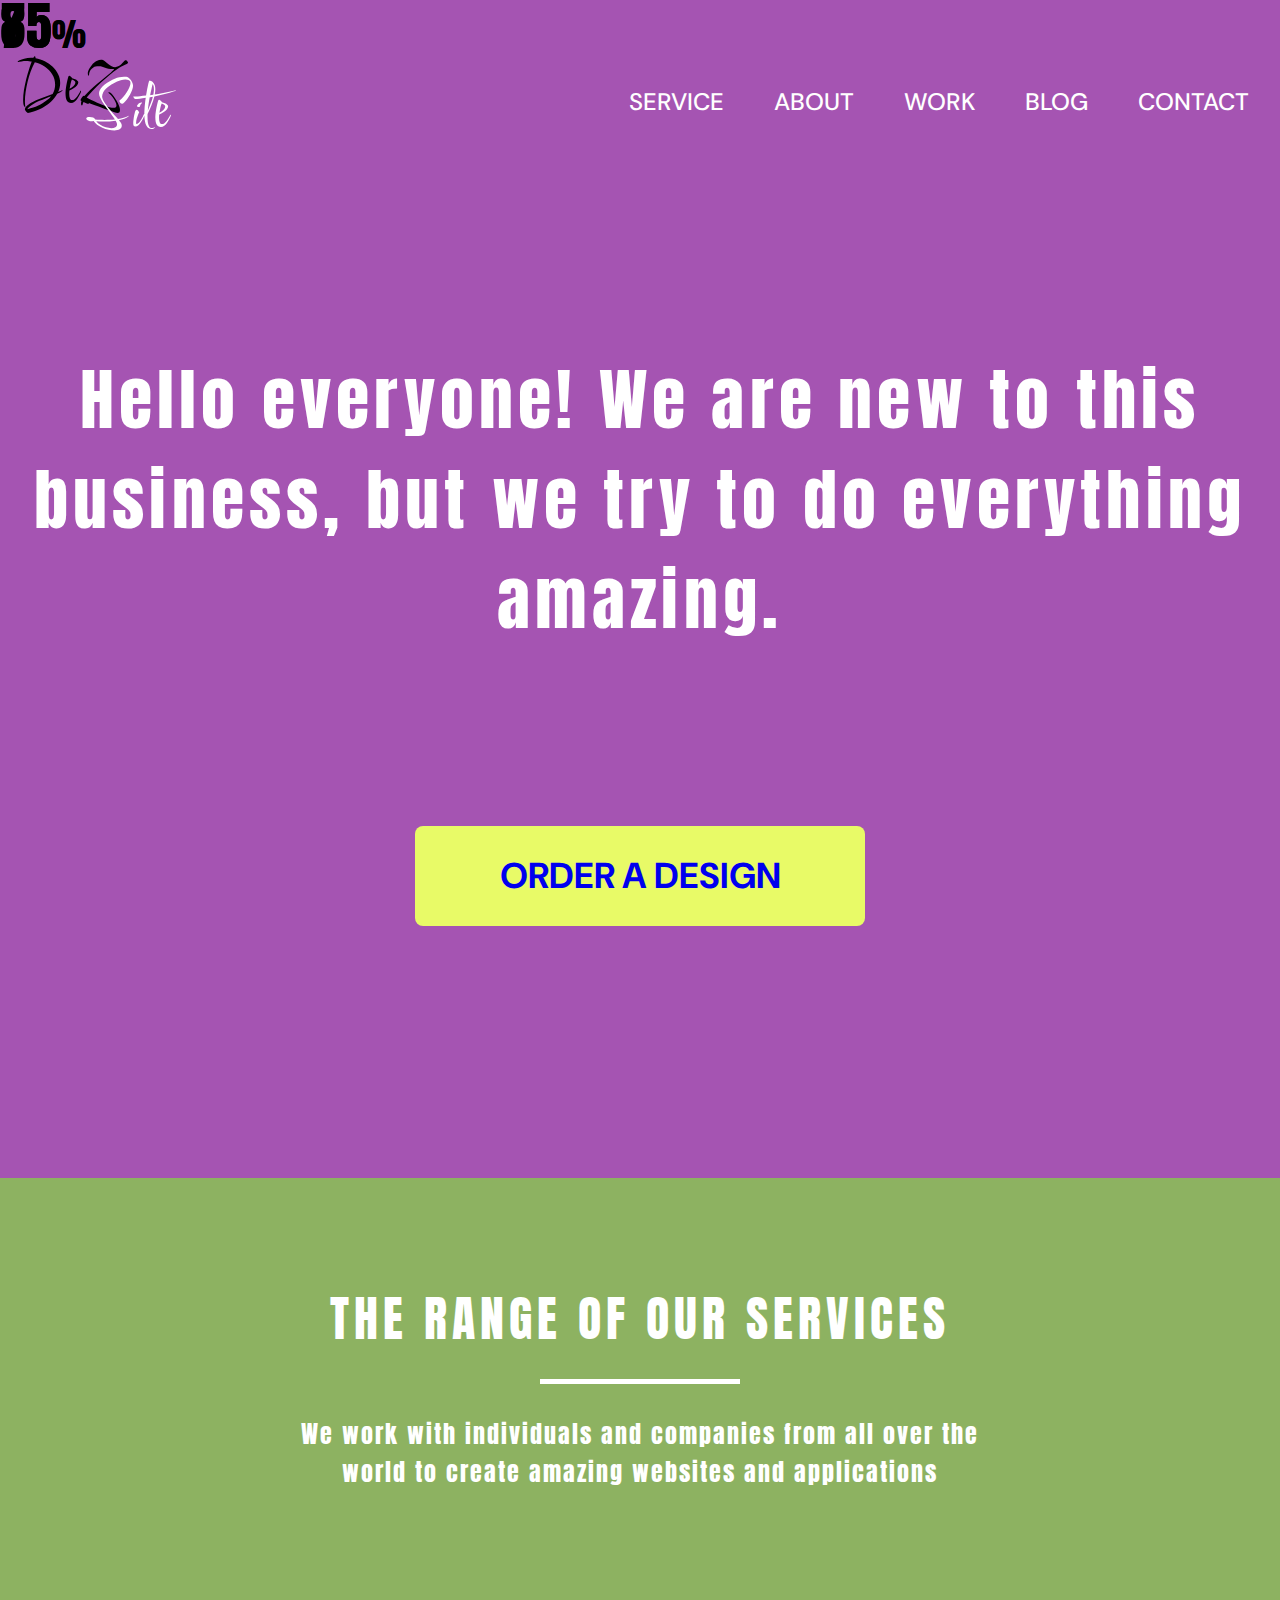
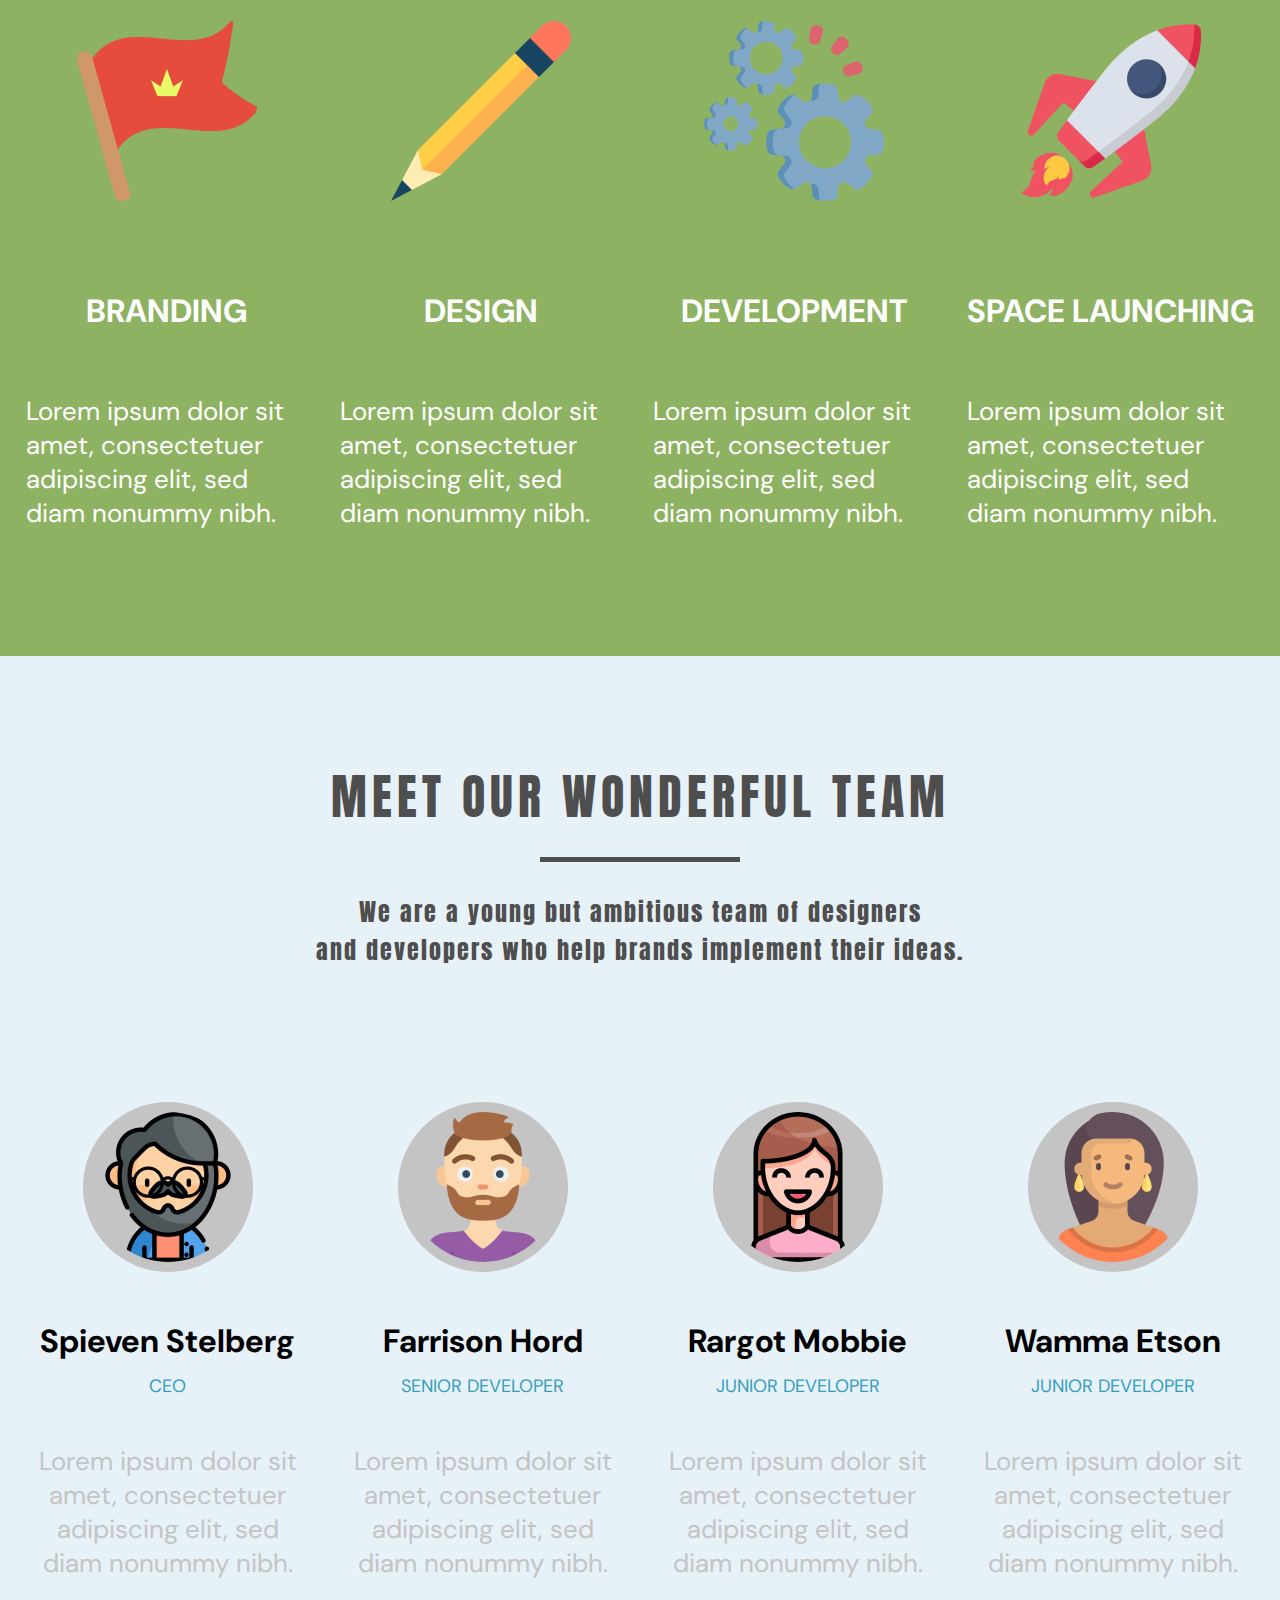
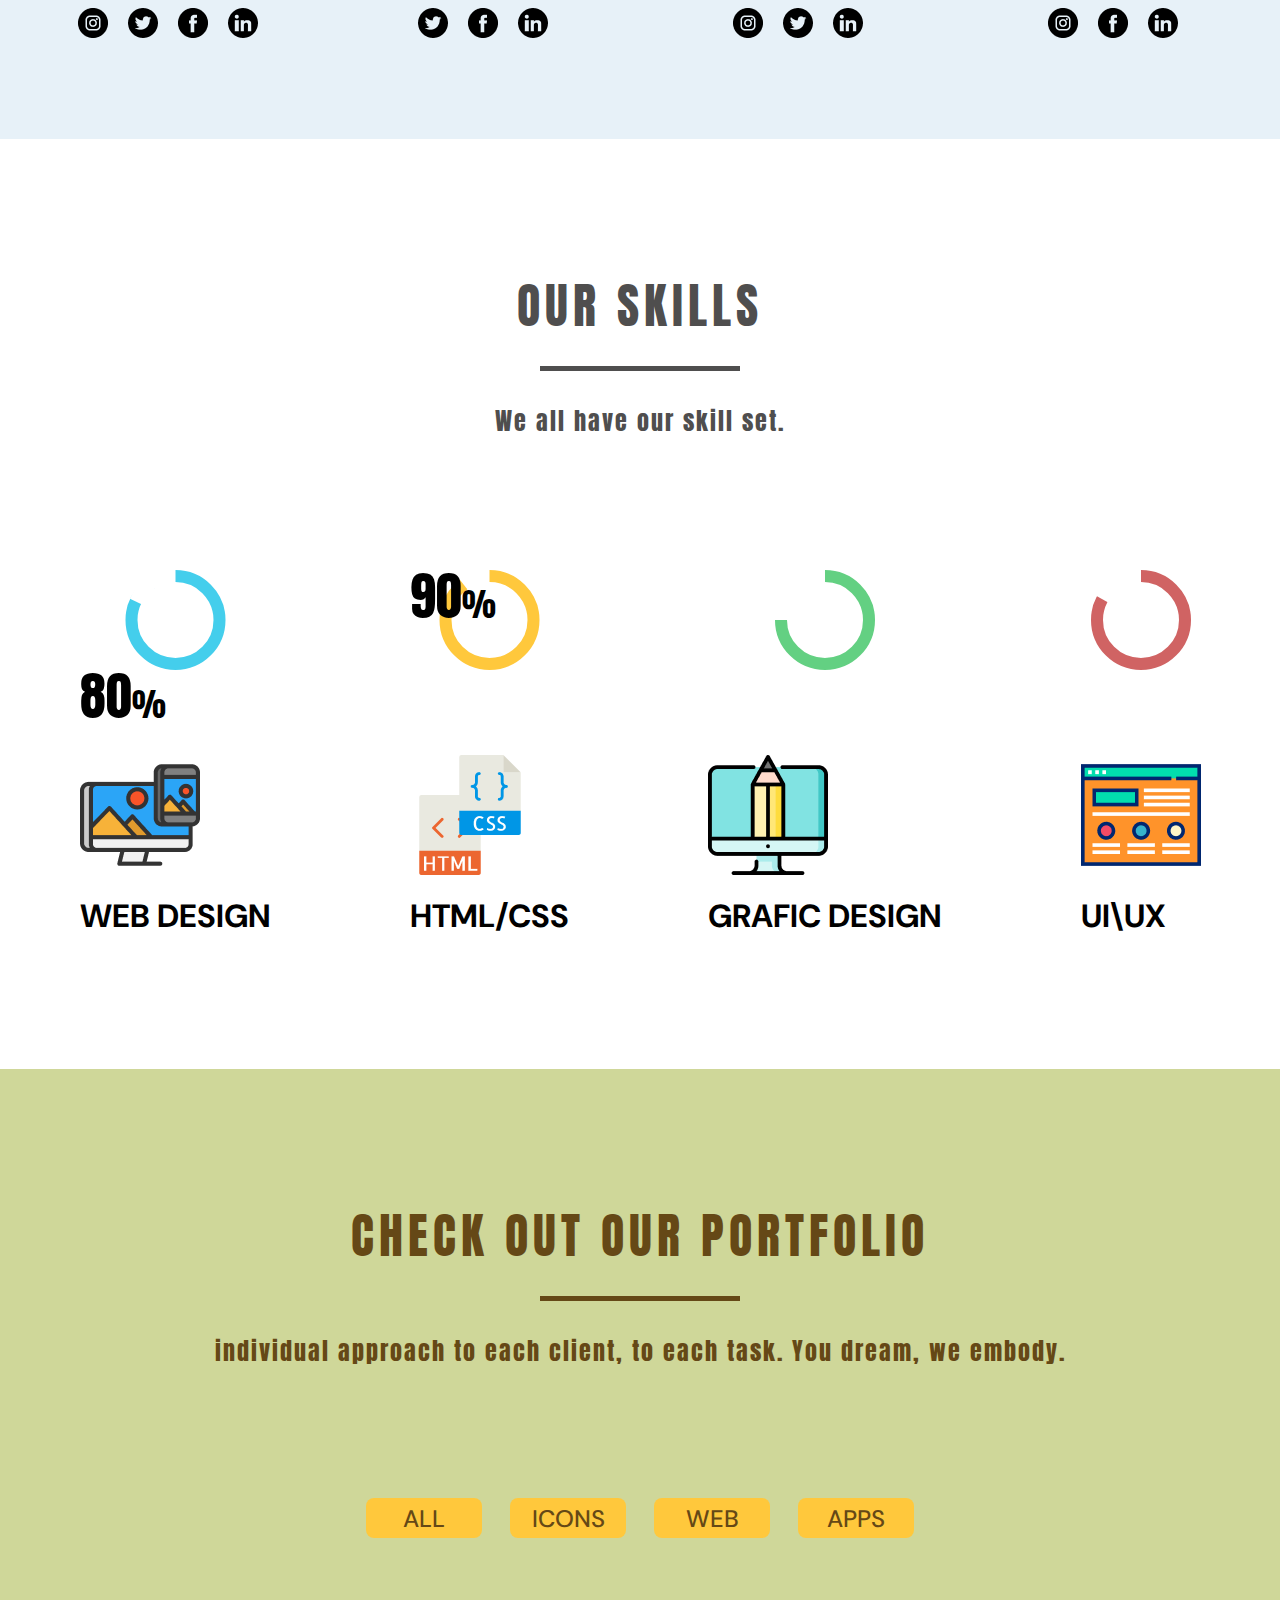
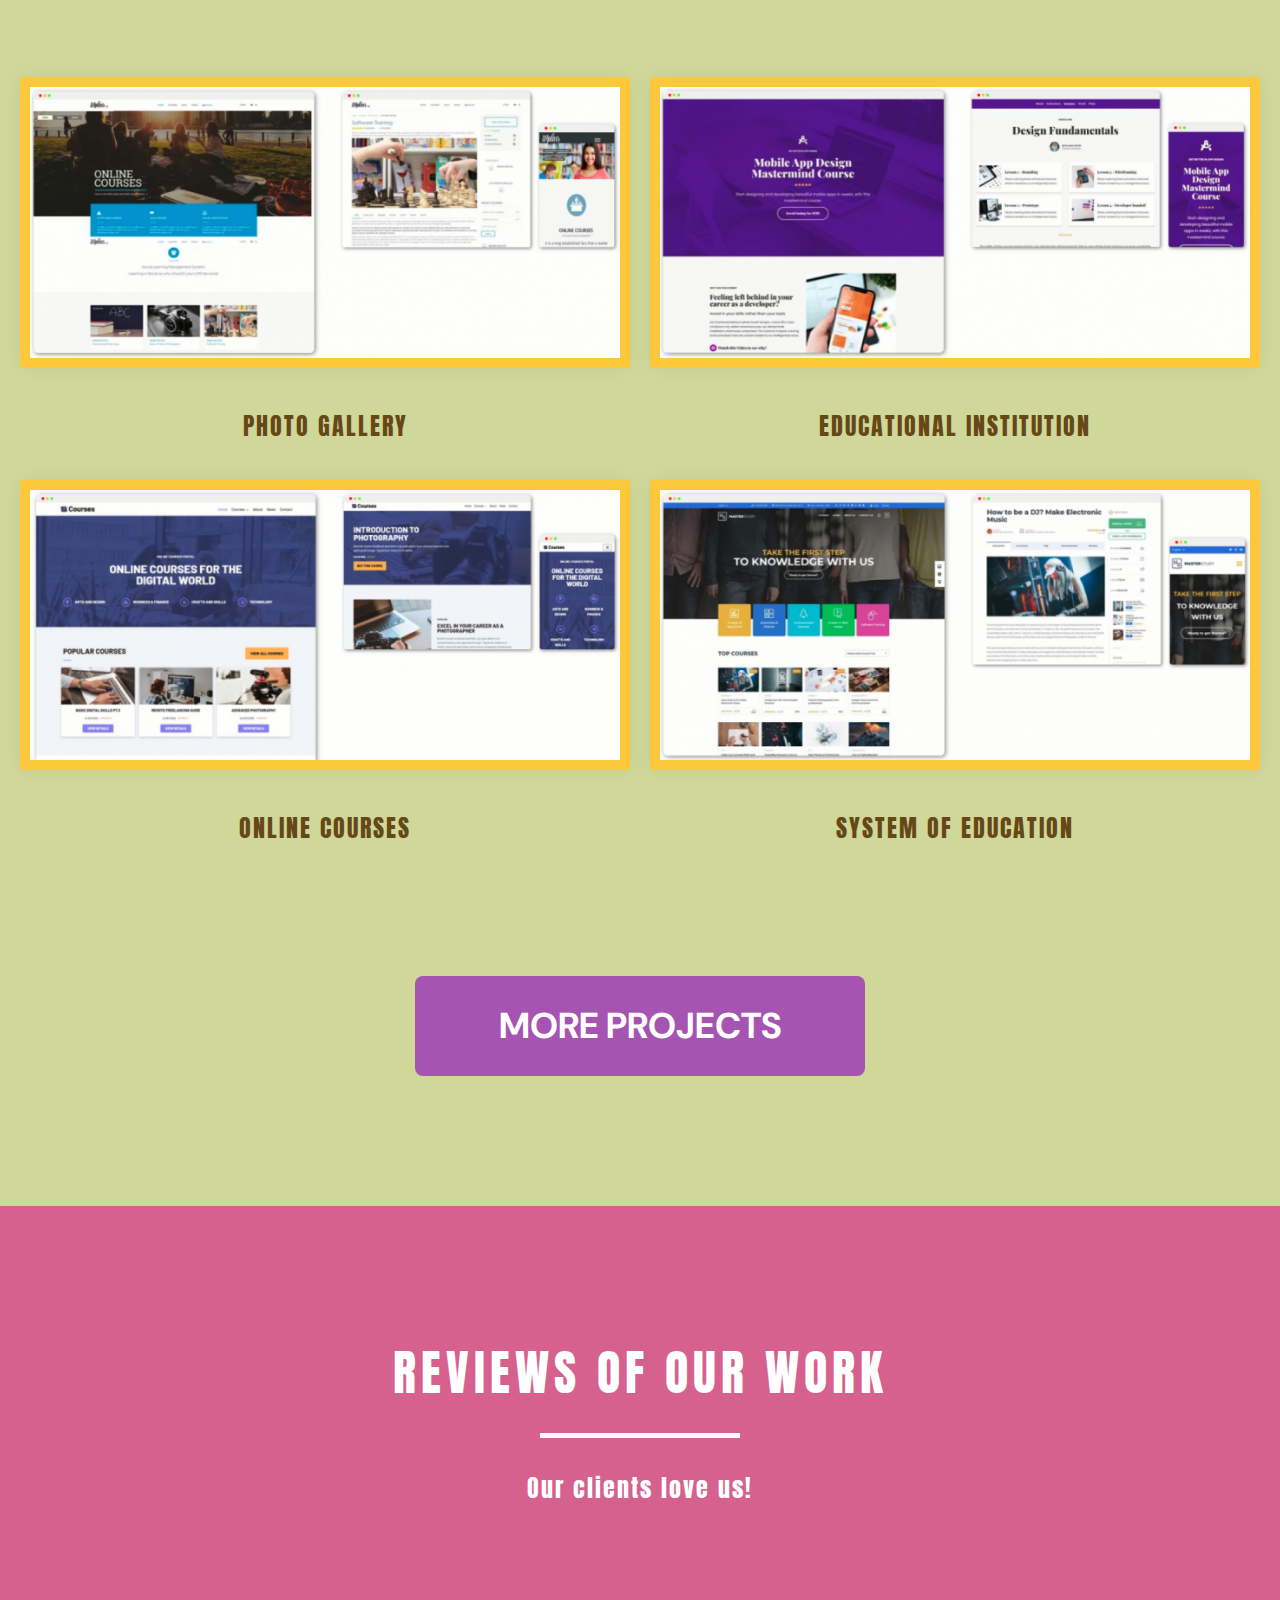
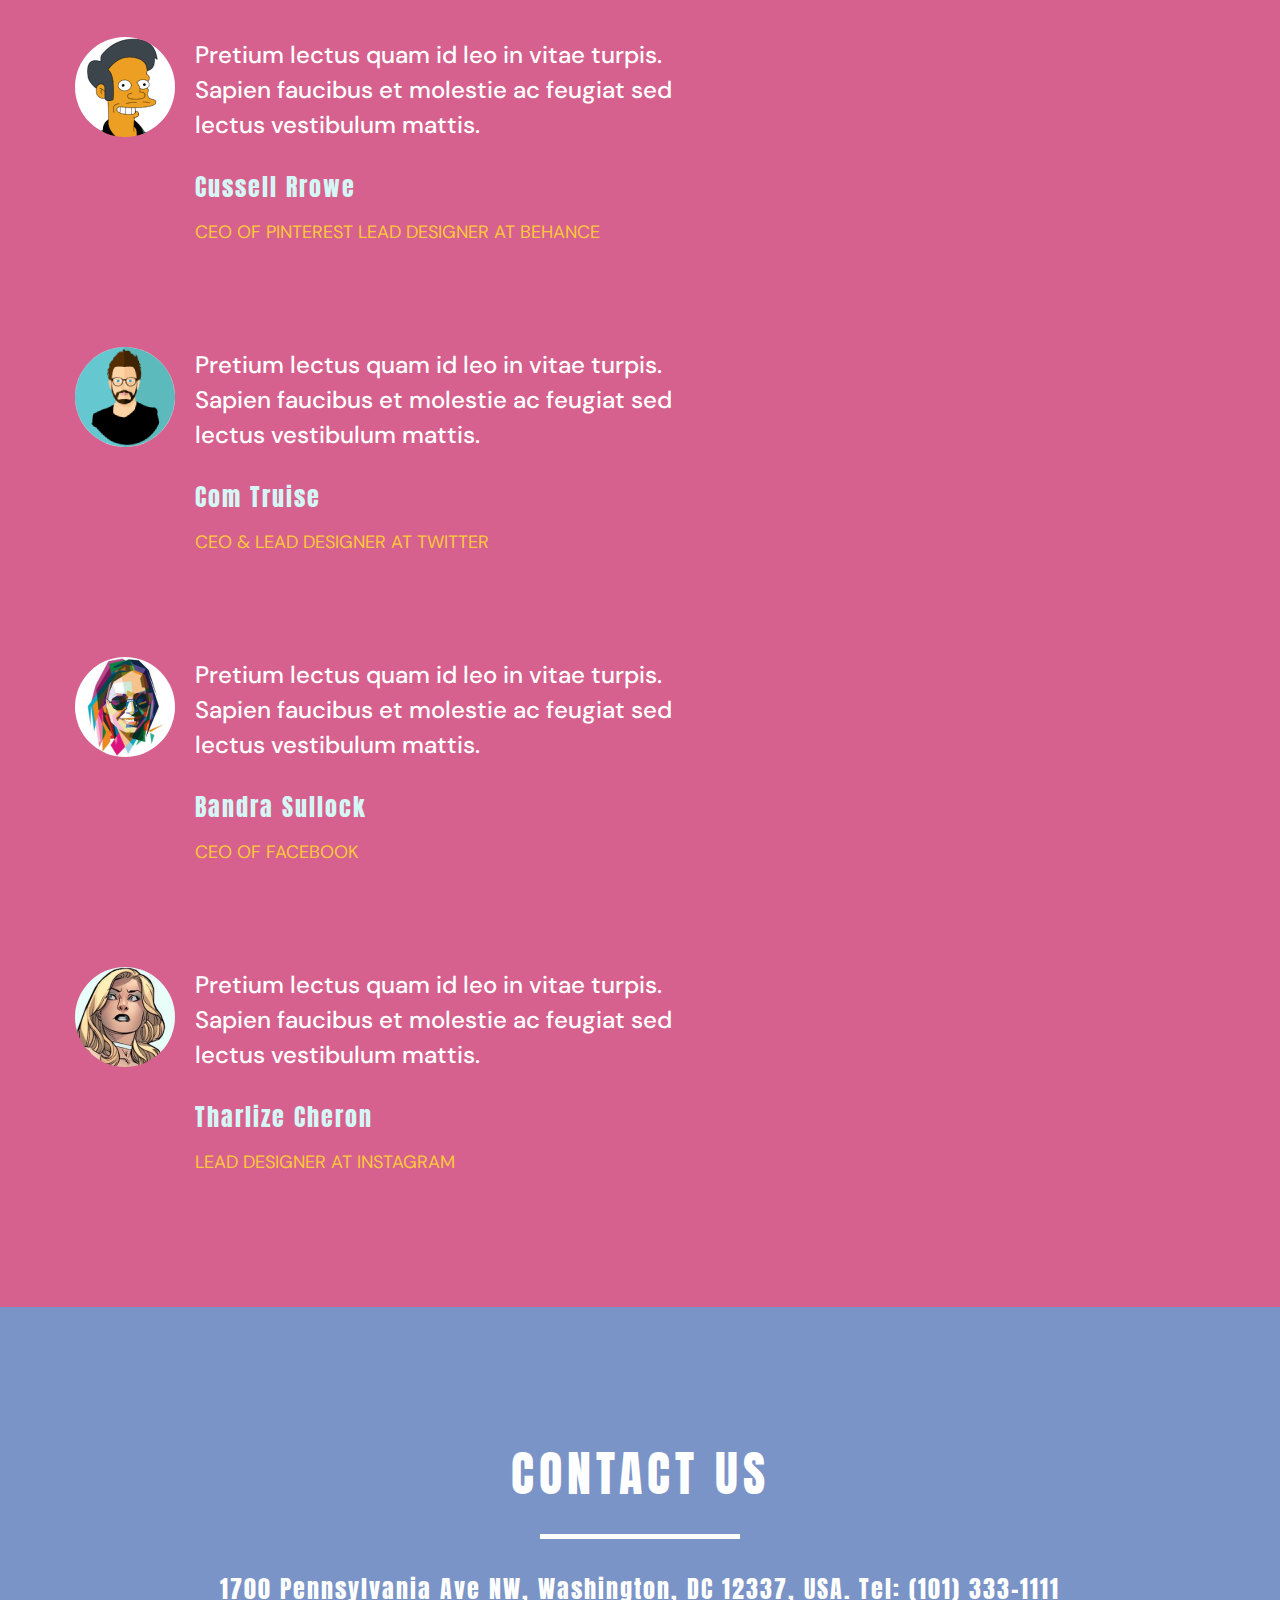
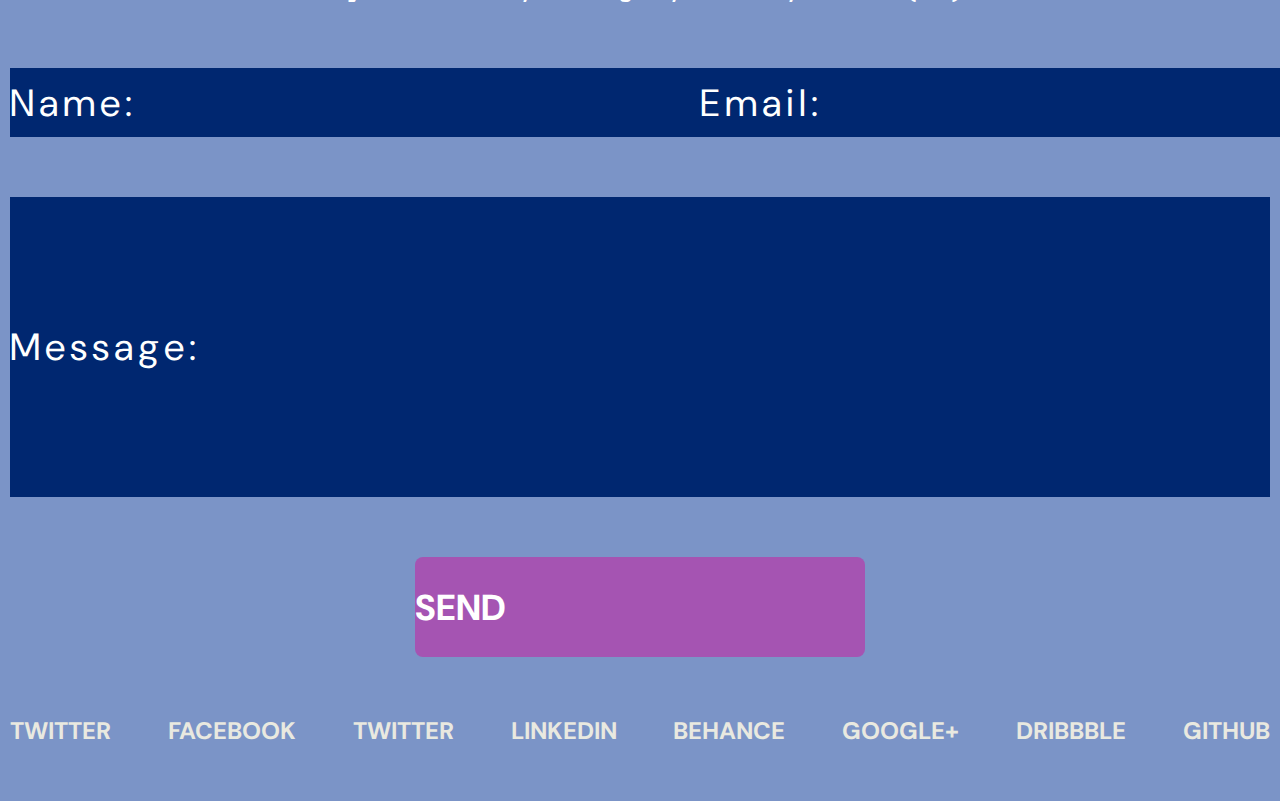
==== commit 84b81d9c: "fixing skills cards, changes images size" ====
--- a/index.html
+++ b/index.html
@@ -16,7 +16,7 @@
         <div class="container">
             <div class="header__top">
                 <a href="#" class="header__logo">
-                    <img src="/images/logo.svg" alt="logo">
+                    <img src="images/logo.svg" alt="logo">
                 </a>
                 <nav class="header__menu">
                     <ul class="header__list">
@@ -57,7 +57,7 @@
             <div class="service__block">
                 <div class="service__cards card-service">
                     <div class="card-service__top">
-                        <img src="/images/service/card-1.png" alt="card symbol">
+                        <img src="images/service/card-1.png" alt="card symbol">
                     </div>
                     <h4 class="card-service__theme">Branding</h4>
                     <p class="card-service__description">Lorem ipsum dolor sit amet, 
@@ -65,7 +65,7 @@
                 </div>
                 <div class="service__cards card-service">
                     <div class="card-service__top">
-                        <img src="/images/service/card-2.png" alt="card symbol">
+                        <img src="images/service/card-2.png" alt="card symbol">
                     </div>
                     <h4 class="card-service__theme">Design</h4>
                     <p class="card-service__description">Lorem ipsum dolor sit amet, 
@@ -73,7 +73,7 @@
                 </div>
                 <div class="service__cards card-service">
                     <div class="card-service__top">
-                        <img src="/images/service/card-3.png" alt="card symbol">
+                        <img src="images/service/card-3.png" alt="card symbol">
                     </div>
                     <h4 class="card-service__theme">Development</h4>
                     <p class="card-service__description">Lorem ipsum dolor sit amet, 
@@ -81,7 +81,7 @@
                 </div>
                 <div class="service__cards card-service">
                     <div class="card-service__top">
-                        <img src="/images/service/card-4.png" alt="card symbol">
+                        <img src="images/service/card-4.png" alt="card symbol">
                     </div>
                     <h4 class="card-service__theme">space launching</h4>
                     <p class="card-service__description">Lorem ipsum dolor sit amet, 
@@ -101,7 +101,7 @@
             <div class="team__block">
                 <div class="team__card card-team">
                     <div class="card-team__top">
-                        <img src="/images/team/human-1.png" alt="portfolio image">
+                        <img src="images/team/human-1.png" alt="portfolio image">
                     </div>
                     <h5 class="card-team__name">Spieven Stelberg</h5>
                     <h6 class="card-team__position">CEO</h6>
@@ -109,22 +109,22 @@
                         consectetuer adipiscing elit, sed diam nonummy nibh.</p>                        
                     <div class="card-team__social">
                         <a href="#" class="card-team__icon">
-                            <img src="/images/icons/instagram.png" alt="instagram">
-                        </a>
-                        <a href="#" class="card-team__icon">
-                            <img src="/images/icons/twitter.png" alt="twitter">
-                        </a>
-                        <a href="#" class="card-team__icon">
-                            <img src="/images/icons/facebook.png" alt="facebook">
-                        </a>
-                        <a href="#" class="card-team__icon">
-                            <img src="/images/icons/linkedin.png" alt="linkedin">
+                            <img src="images/icons/instagram.png" alt="instagram">
+                        </a>
+                        <a href="#" class="card-team__icon">
+                            <img src="images/icons/twitter.png" alt="twitter">
+                        </a>
+                        <a href="#" class="card-team__icon">
+                            <img src="images/icons/facebook.png" alt="facebook">
+                        </a>
+                        <a href="#" class="card-team__icon">
+                            <img src="images/icons/linkedin.png" alt="linkedin">
                         </a>
                     </div>
                 </div>
                 <div class="team__card card-team">
                     <div class="card-team__top">
-                        <img src="/images/team/human-2.png" alt="portfolio image">
+                        <img src="images/team/human-2.png" alt="portfolio image">
                     </div>
                     <h5 class="card-team__name">Farrison Hord</h5>
                     <h6 class="card-team__position">Senior developer</h6>
@@ -132,22 +132,22 @@
                         consectetuer adipiscing elit, sed diam nonummy nibh.</p>                        
                     <div class="card-team__social">
                        <!--  <a href="#" class="card-team__icon">
-                            <img src="/images/icons/instagram.png" alt="instagram">
+                            <img src="images/icons/instagram.png" alt="instagram">
                         </a> -->
                         <a href="#" class="card-team__icon">
-                            <img src="/images/icons/twitter.png" alt="twitter">
-                        </a>
-                        <a href="#" class="card-team__icon">
-                            <img src="/images/icons/facebook.png" alt="facebook">
-                        </a>
-                        <a href="#" class="card-team__icon">
-                            <img src="/images/icons/linkedin.png" alt="linkedin">
+                            <img src="images/icons/twitter.png" alt="twitter">
+                        </a>
+                        <a href="#" class="card-team__icon">
+                            <img src="images/icons/facebook.png" alt="facebook">
+                        </a>
+                        <a href="#" class="card-team__icon">
+                            <img src="images/icons/linkedin.png" alt="linkedin">
                         </a>
                     </div>
                 </div>
                 <div class="team__card card-team">
                     <div class="card-team__top">
-                        <img src="/images/team/human-3.png" alt="portfolio image">
+                        <img src="images/team/human-3.png" alt="portfolio image">
                     </div>
                     <h5 class="card-team__name">Rargot Mobbie</h5>
                     <h6 class="card-team__position">Junior Developer</h6>
@@ -155,22 +155,22 @@
                         consectetuer adipiscing elit, sed diam nonummy nibh.</p>                        
                     <div class="card-team__social">
                         <a href="#" class="card-team__icon">
-                            <img src="/images/icons/instagram.png" alt="instagram">
-                        </a>
-                        <a href="#" class="card-team__icon">
-                            <img src="/images/icons/twitter.png" alt="twitter">
+                            <img src="images/icons/instagram.png" alt="instagram">
+                        </a>
+                        <a href="#" class="card-team__icon">
+                            <img src="images/icons/twitter.png" alt="twitter">
                         </a>
                        <!--  <a href="#" class="card-team__icon">
-                            <img src="/images/icons/facebook.png" alt="facebook">
+                            <img src="images/icons/facebook.png" alt="facebook">
                         </a> -->
                         <a href="#" class="card-team__icon">
-                            <img src="/images/icons/linkedin.png" alt="linkedin">
+                            <img src="images/icons/linkedin.png" alt="linkedin">
                         </a>
                     </div>
                 </div>
                 <div class="team__card card-team">
                     <div class="card-team__top">
-                        <img src="/images/team/human-4.png" alt="portfolio image">
+                        <img src="images/team/human-4.png" alt="portfolio image">
                     </div>
                     <h5 class="card-team__name">Wamma Etson</h5>
                     <h6 class="card-team__position">Junior Developer</h6>
@@ -178,16 +178,16 @@
                         consectetuer adipiscing elit, sed diam nonummy nibh.</p>                        
                     <div class="card-team__social">
                         <a href="#" class="card-team__icon">
-                            <img src="/images/icons/instagram.png" alt="instagram">
+                            <img src="images/icons/instagram.png" alt="instagram">
                         </a>
                        <!--  <a href="#" class="card-team__icon">
-                            <img src="/images/icons/twitter.png" alt="twitter">
+                            <img src="images/icons/twitter.png" alt="twitter">
                         </a> -->
                         <a href="#" class="card-team__icon">
-                            <img src="/images/icons/facebook.png" alt="facebook">
-                        </a>
-                        <a href="#" class="card-team__icon">
-                            <img src="/images/icons/linkedin.png" alt="linkedin">
+                            <img src="images/icons/facebook.png" alt="facebook">
+                        </a>
+                        <a href="#" class="card-team__icon">
+                            <img src="images/icons/linkedin.png" alt="linkedin">
                         </a>
                     </div>
                 </div>
@@ -205,44 +205,44 @@
             <div class="skills__block">
                 <div class="skills__cards card-skills">
                     <div class="card-skills__graph">
-                        <img src="/images/skills/graph-1.svg" alt="graph">
+                        <img src="images/skills/graph-1.svg" alt="graph">
                         <div class="card-skills__level">
                             <p class="card-skills__percent percent-1">80<span>%</span></p>
                         </div>
                     </div>
                     <div class="card-skills__icon">
-                        <img src="/images/skills/icon-1.png" alt="skill icon">
+                        <img src="images/skills/icon-1.png" alt="skill icon">
                     </div>
                     <h4 class="card-skills__theme">web design</h4>  
                 </div>
                 <div class="skills__cards card-skills">
                     <div class="card-skills__graph">
-                        <img src="/images/skills/graph-2.svg" alt="graph">
+                        <img src="images/skills/graph-2.svg" alt="graph">
                         <p class="card-skills__percent percent-2">90<span>%</span></p>
                     </div>
                     
                     <div class="card-skills__icon">
-                        <img src="/images/skills/icon-2.png" alt="skill icon">
+                        <img src="images/skills/icon-2.png" alt="skill icon">
                     </div>
                     <h4 class="card-skills__theme">HTML/CSS</h4>  
                 </div>
                 <div class="skills__cards card-skills">
                     <div class="card-skills__graph">
-                        <img src="/images/skills/graph-3.svg" alt="graph">
+                        <img src="images/skills/graph-3.svg" alt="graph">
                     </div>
                     <p class="card-skills__percent percent-3">75<span>%</span></p>
                     <div class="card-skills__icon">
-                        <img src="/images/skills/icon-3.png" alt="skill icon">
+                        <img src="images/skills/icon-3.png" alt="skill icon">
                     </div>
                     <h4 class="card-skills__theme">GRAFIC DESIGN</h4>  
                 </div>
                 <div class="skills__cards card-skills">
                     <div class="card-skills__graph">
-                        <img src="/images/skills/graph-4.svg" alt="graph">
+                        <img src="images/skills/graph-4.svg" alt="graph">
                     </div>
                     <p class="card-skills__percent percent-4">85<span>%</span></p>
                     <div class="card-skills__icon">
-                        <img src="/images/skills/icon-4.png" alt="skill icon">
+                        <img src="images/skills/icon-4.png" alt="skill icon">
                     </div>
                     <h4 class="card-skills__theme">UI\UX</h4>  
                 </div> 
@@ -277,7 +277,7 @@
                     <div class="portfolio__card card-portfolio">
                         <div class="card-portfolio__top tiles">
                             <a href="#" class="card-portfolio__link tiles__tile">
-                                <img src="/images/portfolio/image-1.jpg" alt="portfolio image">
+                                <img src="images/portfolio/image-1.jpg" alt="portfolio image">
                                 <div class="tiles__details">
                                     <span class="tiles__title">Lorem Ipsum Dolor</span>
                                     <span class="tiles__info">Quisque vel felis lectus donec vitae dapibus magna Quisque vel felis lectus donec vitae dapibus magna</span>                                      
@@ -289,7 +289,7 @@
                     <div class="portfolio__card card-portfolio">
                         <div class="card-portfolio__top tiles">
                             <a href="#" class="card-portfolio__link tiles__tile">
-                                <img src="/images/portfolio/image-2.jpg" alt="portfolio image">
+                                <img src="images/portfolio/image-2.jpg" alt="portfolio image">
                                 <div class="tiles__details">
                                     <span class="tiles__title">Lorem Ipsum Dolor</span>
                                     <span class="tiles__info">Quisque vel felis lectus donec vitae dapibus magna Quisque vel felis lectus donec vitae dapibus magna</span>                                      
@@ -303,7 +303,7 @@
                     <div class="portfolio__card card-portfolio">
                         <div class="card-portfolio__top tiles">
                             <a href="#" class="card-portfolio__link tiles__tile">
-                                <img src="/images/portfolio/image-3.jpg" alt="portfolio image">
+                                <img src="images/portfolio/image-3.jpg" alt="portfolio image">
                                 <div class="tiles__details">
                                     <span class="tiles__title">Lorem Ipsum Dolor</span>
                                     <span class="tiles__info">Quisque vel felis lectus donec vitae dapibus magna Quisque vel felis lectus donec vitae dapibus magna</span>                                      
@@ -315,7 +315,7 @@
                     <div class="portfolio__card card-portfolio">
                         <div class="card-portfolio__top tiles">
                             <a href="#" class="card-portfolio__link tiles__tile">
-                                <img src="/images/portfolio/image-4.jpg" alt="portfolio image">
+                                <img src="images/portfolio/image-4.jpg" alt="portfolio image">
                                 <div class="tiles__details">
                                     <span class="tiles__title">Lorem Ipsum Dolor</span>
                                     <span class="tiles__info">Quisque vel felis lectus donec vitae dapibus magna Quisque vel felis lectus donec vitae dapibus magna</span>                                      
@@ -340,7 +340,7 @@
             <div class="testimonials__blocks">
                 <div class="testimonials__card  card-testimonials">
                     <div class="card-testimonials__image">
-                        <img src="/images/testimonials/image-1.png" alt="avatar">
+                        <img src="images/testimonials/image-1.png" alt="avatar">
                     </div>
                     <div class="card-testimonials__body">
                         <p class="card-testimonials__text">Pretium lectus quam id leo in vitae turpis. Sapien faucibus et molestie ac feugiat sed lectus vestibulum mattis.</p>
@@ -350,7 +350,7 @@
                 </div>
                 <div class="testimonials__card  card-testimonials">
                     <div class="card-testimonials__image">
-                        <img src="/images/testimonials/image-2.png" alt="avatar">
+                        <img src="images/testimonials/image-2.png" alt="avatar">
                     </div>
                     <div class="card-testimonials__body">
                         <p class="card-testimonials__text">Pretium lectus quam id leo in vitae turpis. Sapien faucibus et molestie ac feugiat sed lectus vestibulum mattis.</p>
@@ -360,7 +360,7 @@
                 </div>
                 <div class="testimonials__card  card-testimonials">
                     <div class="card-testimonials__image">
-                        <img src="/images/testimonials/image-3.png" alt="avatar">
+                        <img src="images/testimonials/image-3.png" alt="avatar">
                     </div>
                     <div class="card-testimonials__body">
                         <p class="card-testimonials__text">Pretium lectus quam id leo in vitae turpis. Sapien faucibus et molestie ac feugiat sed lectus vestibulum mattis.</p>
@@ -370,7 +370,7 @@
                 </div>
                 <div class="testimonials__card  card-testimonials">
                     <div class="card-testimonials__image">
-                        <img src="/images/testimonials/image-4.png" alt="avatar">
+                        <img src="images/testimonials/image-4.png" alt="avatar">
                     </div>
                     <div class="card-testimonials__body">
                         <p class="card-testimonials__text">Pretium lectus quam id leo in vitae turpis. Sapien faucibus et molestie ac feugiat sed lectus vestibulum mattis.</p>
@@ -391,14 +391,26 @@
             </div> 
             <div class="contact__box">
                 <div class="contact__header">
-                    <div class="contact__name"></div>
-                    <div class="contact__email"></div>
-                </div>
-                <div class="contact__bottom">
-                    <div class="contact__field"></div>
+                    <form action="">
+                        <label for="">
+                            <input class="contact__name contact__form" type="text" size="24" value="name:">
+                        </label>
+                    </form>
+                    <form action="">
+                        <label for="">
+                            <input class="contact__email contact__form" type="email" size="24" value="email:">
+                        </label>
+                    </form>
+                </div>
+                <div class="contact__bottom" id="contact">
+                    <form action="">
+                        <label for="">
+                            <input class="contact__field contact__form" type="text" size="300" value="message:">
+                        </label>
+                    </form>
                 </div>            
             </div>
-            <button class="contact__btn btn" id="contact" ><span>send</span></button>
+            <input class="contact__btn btn" type="sabmit" value="send"></input>
             <nav class="contact__social">
                 <ul class="contact__list">
                     <li>
--- a/style/style.css
+++ b/style/style.css
@@ -73,9 +73,10 @@
 }
 
 /*--------------------*/
-html, body {
+html,
+body {
   height: 100%;
-  font-family: 'DM Sans', sans-serif;
+  font-family: "DM Sans", sans-serif;
   scroll-behavior: smooth;
 }
 
@@ -87,7 +88,7 @@
 
 .titles__head {
   text-align: center;
-  font-family: 'Anton', sans-serif;
+  font-family: "Anton", sans-serif;
   font-size: 48px;
   letter-spacing: 5px;
   text-transform: uppercase;
@@ -101,7 +102,7 @@
 
 .titles__foot {
   text-align: center;
-  font-family: 'Anton', sans-serif;
+  font-family: "Anton", sans-serif;
   font-size: 24px;
   letter-spacing: 2px;
   line-height: 38px;
@@ -173,7 +174,7 @@
 .header__title {
   text-align: center;
   font-size: 68px;
-  font-family: 'Anton', sans-serif;
+  font-family: "Anton", sans-serif;
   color: #FFFFFF;
   letter-spacing: 5.2px;
   line-height: 100px;
@@ -351,8 +352,20 @@
   margin: 130px 0 0 0;
 }
 
-.skills__cards {
-  text-align: center;
+.card-skills__graph {
+  height: 100px;
+  position: relative;
+  background-position: center;
+  background-size: cover;
+  background-repeat: no-repeat;
+}
+
+.card-skills__graph img {
+  position: relative;
+  width: 100%;
+  height: 100%;
+  top: 0px;
+  left: 0px;
 }
 
 .card-skills__level {
@@ -361,9 +374,12 @@
 
 .card-skills__percent {
   position: absolute;
-  font-family: 'Anton', sans-serif;
+  width: 100%;
+  height: 100%;
+  top: 0px;
+  left: 0px;
+  font-family: "Anton", sans-serif;
   font-size: 52px;
-  margin-top: -155px;
 }
 
 .card-skills__percent span {
@@ -380,7 +396,7 @@
   text-transform: uppercase;
 }
 
-.percent-1 {
+/* .percent-1 {
   left: 90px;
 }
 
@@ -395,11 +411,11 @@
 .percent-4 {
   left: 1465px;
 }
-
+ */
 /* ===================================================================================================================================== */
 .portfolio {
   padding: 143px 0 130px;
-  background-color: #CFD799;
+  background-color: #cfd799;
 }
 
 .portfolio__title {
@@ -492,7 +508,7 @@
 
 .card-portfolio__name {
   margin: 34px 0 32px;
-  font-family: 'Anton', sans-serif;
+  font-family: "Anton", sans-serif;
   font-size: 24px;
   letter-spacing: 2px;
   text-transform: uppercase;
@@ -564,24 +580,30 @@
   font-size: 24px;
 }
 
-.tiles__tile:focus:before, .tiles__tile:focus span, .tiles__tile:hover:before, .tiles__tile:hover span {
+.tiles__tile:focus:before,
+.tiles__tile:focus span, .tiles__tile:hover:before,
+.tiles__tile:hover span {
   opacity: 1;
 }
 
-.tiles__tile:focus:before, .tiles .tiles__tile:hover:before {
+.tiles__tile:focus:before,
+.tiles .tiles__tile:hover:before {
   top: 40%;
 }
 
-.tiles__tile:focus span, .tiles .tiles__tile:hover span {
+.tiles__tile:focus span,
+.tiles .tiles__tile:hover span {
   top: 0;
 }
 
-.tiles__tile:focus .tiles__title, .tiles .tiles__tile:hover .tiles__title {
+.tiles__tile:focus .tiles__title,
+.tiles .tiles__tile:hover .tiles__title {
   -webkit-transition-delay: 0.15s;
           transition-delay: 0.15s;
 }
 
-.tiles__tile:focus .tiles__info, .tiles .tiles__tile:hover .tiles__info {
+.tiles__tile:focus .tiles__info,
+.tiles .tiles__tile:hover .tiles__info {
   -webkit-transition-delay: 0.25s;
           transition-delay: 0.25s;
 }
@@ -589,7 +611,7 @@
 /* ===================================================================================================================================== */
 .testimonials {
   padding: 143px 0 30px;
-  background-color: #D6618E;
+  background-color: #d6618e;
 }
 
 .testimonials__top {
@@ -650,9 +672,9 @@
 }
 
 .card-testimonials__name {
-  font-family: 'Anton', sans-serif;
-  font-size: 24px;
-  color: #D5F6F5;
+  font-family: "Anton", sans-serif;
+  font-size: 24px;
+  color: #d5f6f5;
   letter-spacing: 2px;
   margin: 0 0 24px;
 }
@@ -668,7 +690,7 @@
 /* ===================================================================================================================================== */
 .contact {
   padding: 143px 0 58px;
-  background-color: #7B94C7;
+  background-color: #7b94c7;
 }
 
 .contact__title {
@@ -693,16 +715,23 @@
   padding: 60px 0 0;
 }
 
+.contact__form {
+  background-color: #002770;
+  font-size: 38px;
+  letter-spacing: 5px;
+  color: #FFFFFF;
+  text-transform: capitalize;
+  top: 0;
+}
+
 .contact__name {
   height: 69px;
   width: 690px;
-  background-color: #002770;
 }
 
 .contact__email {
   height: 69px;
   width: 690px;
-  background-color: #002770;
 }
 
 .contact__bottom {
@@ -712,7 +741,6 @@
 .contact__field {
   height: 300px;
   width: 100%;
-  background-color: #002770;
   margin: 0 0 60px;
 }
 
@@ -737,14 +765,14 @@
 .contact__link {
   font-size: 24px;
   font-weight: 700;
-  color: #E9E9E0;
+  color: #e9e9e0;
   text-transform: uppercase;
   -webkit-transition: all 0.3s ease 0s;
   transition: all 0.3s ease 0s;
 }
 
 .contact__link:hover {
-  color: #44CEEC;
+  color: #44ceec;
   -webkit-transition: all 0.3s ease 0s;
   transition: all 0.3s ease 0s;
 }
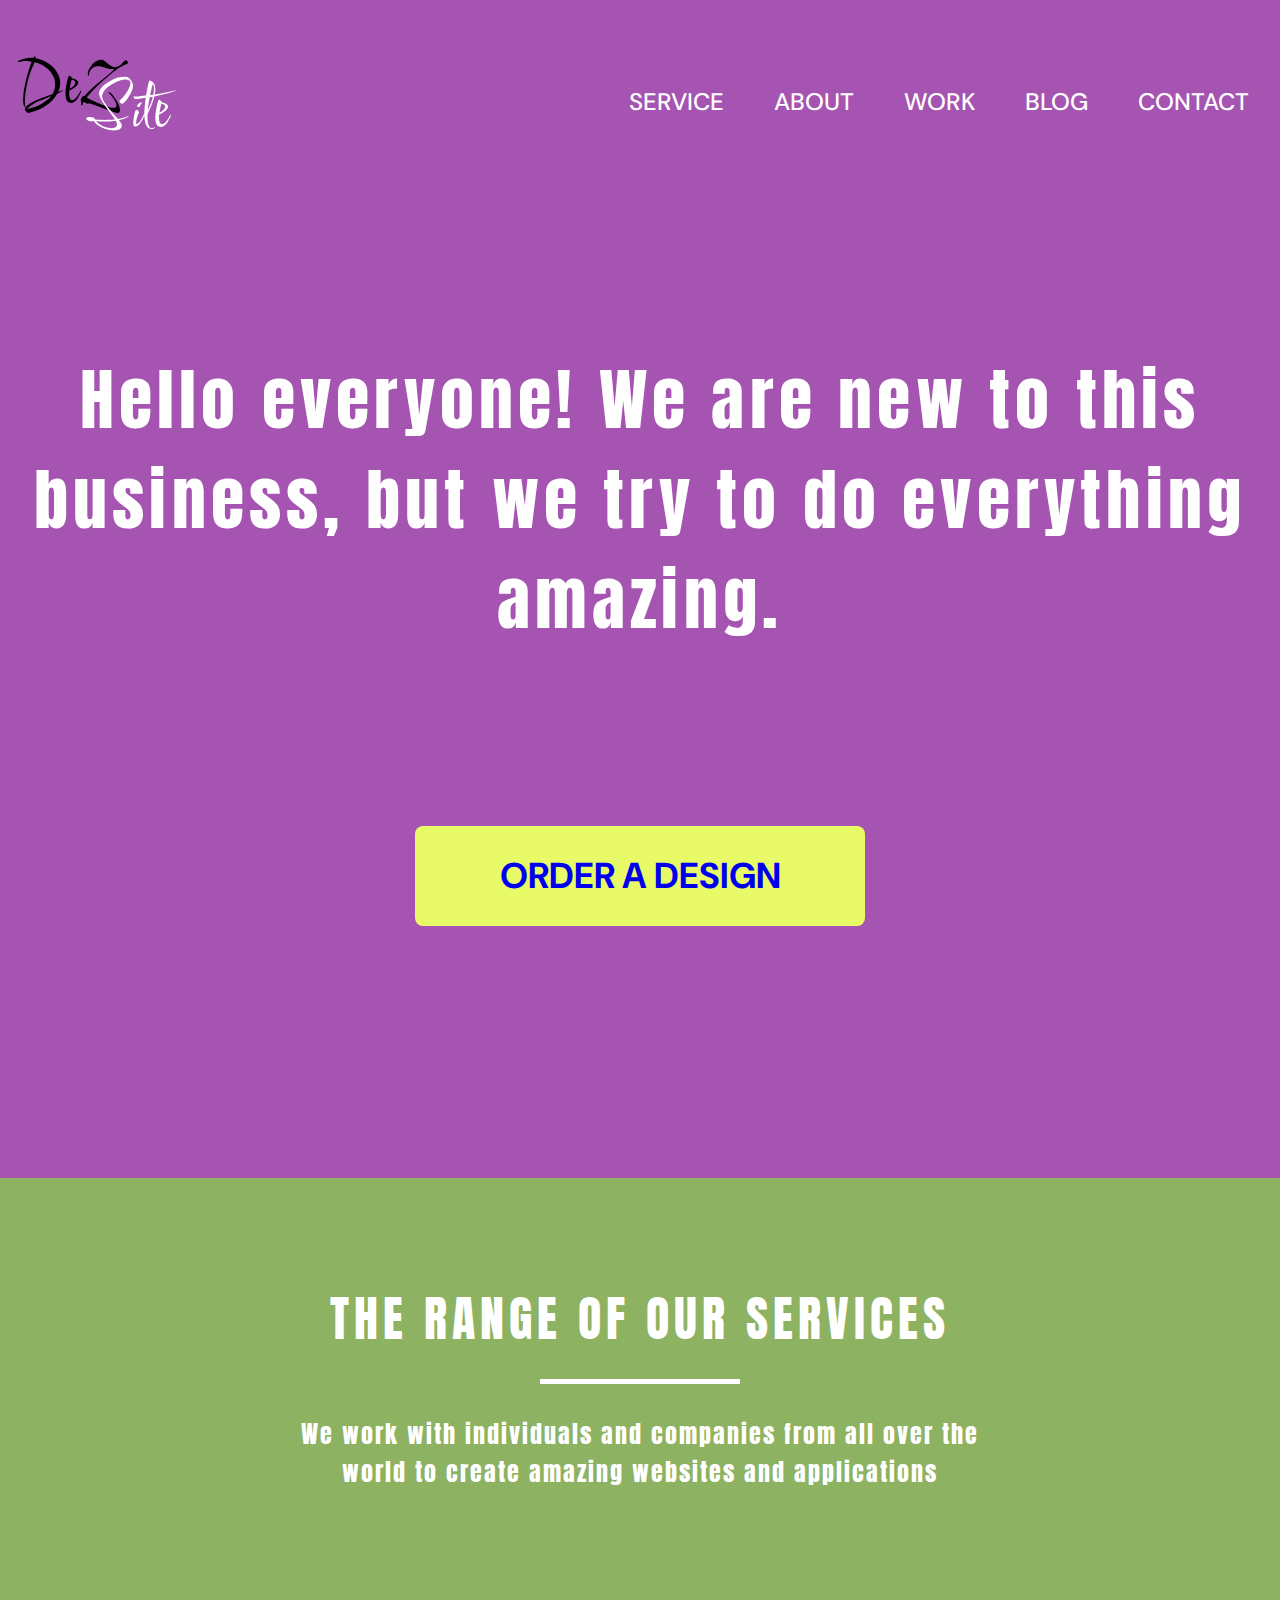
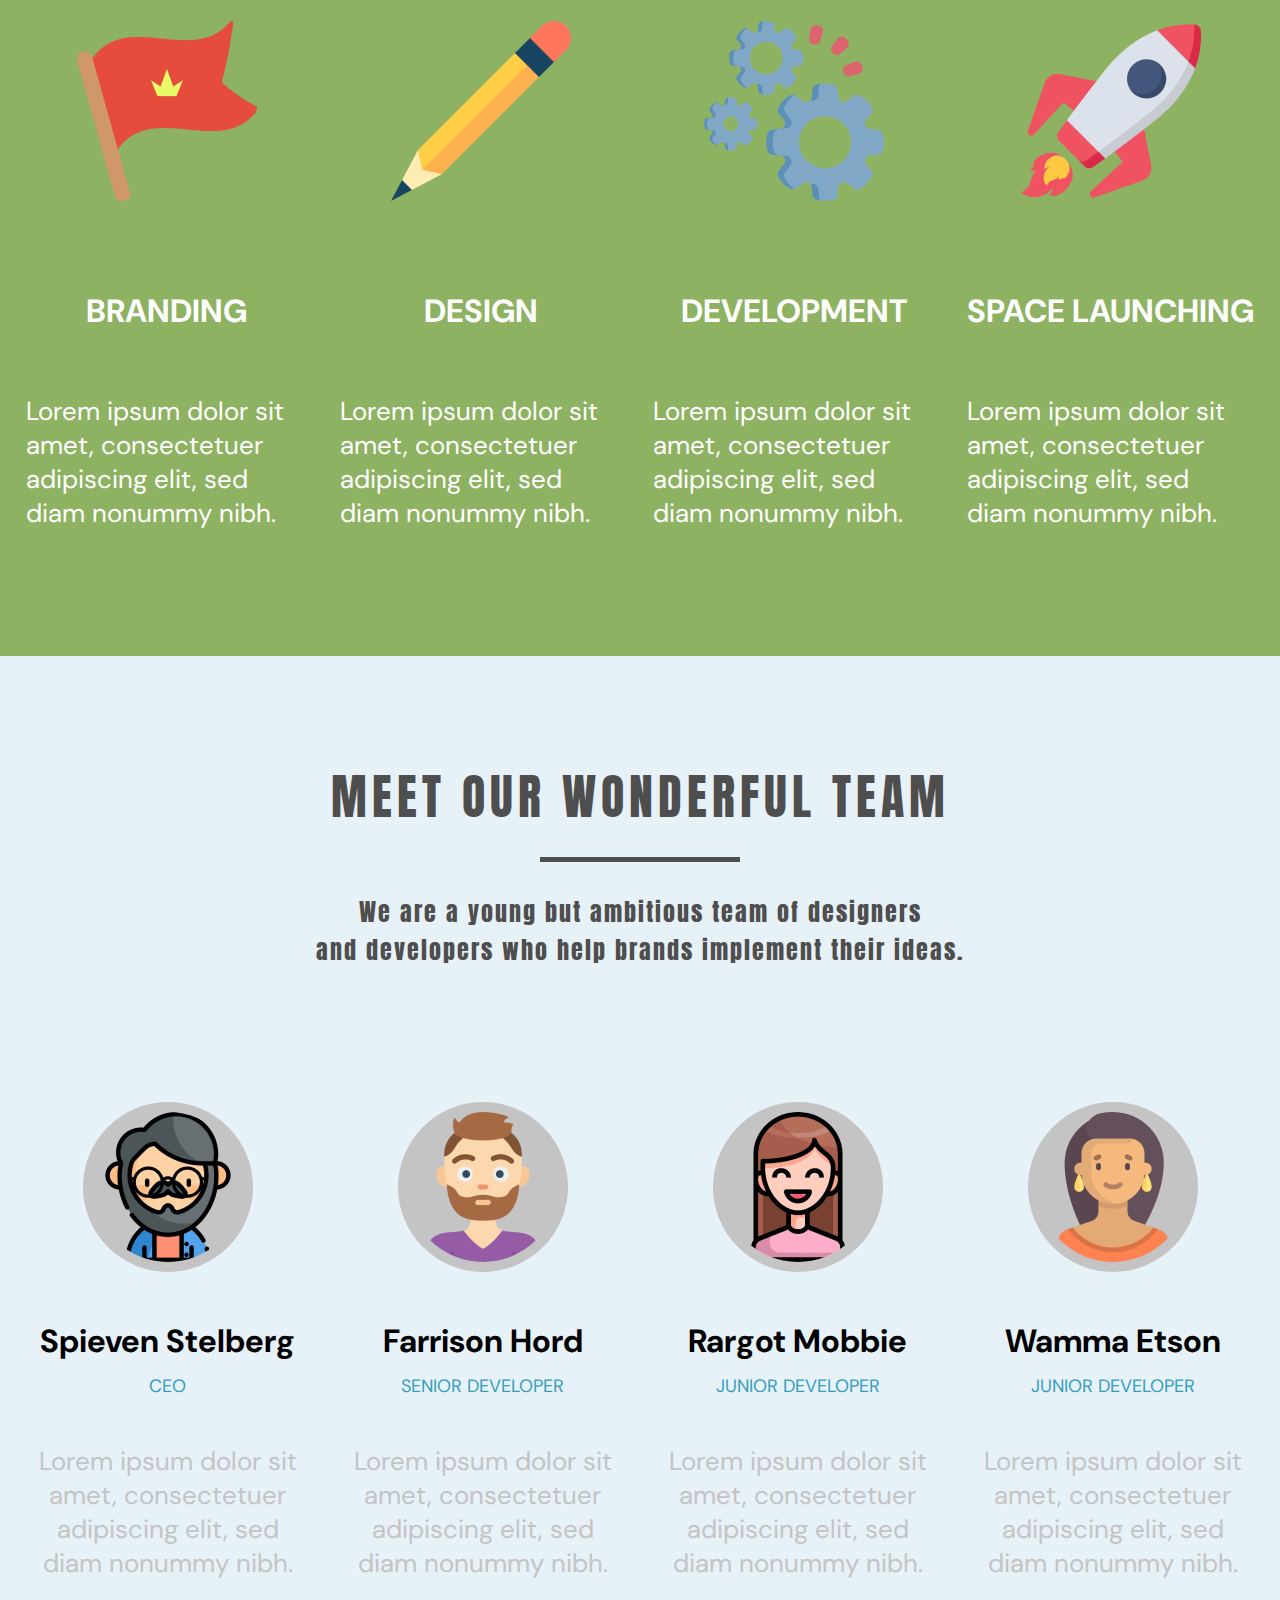
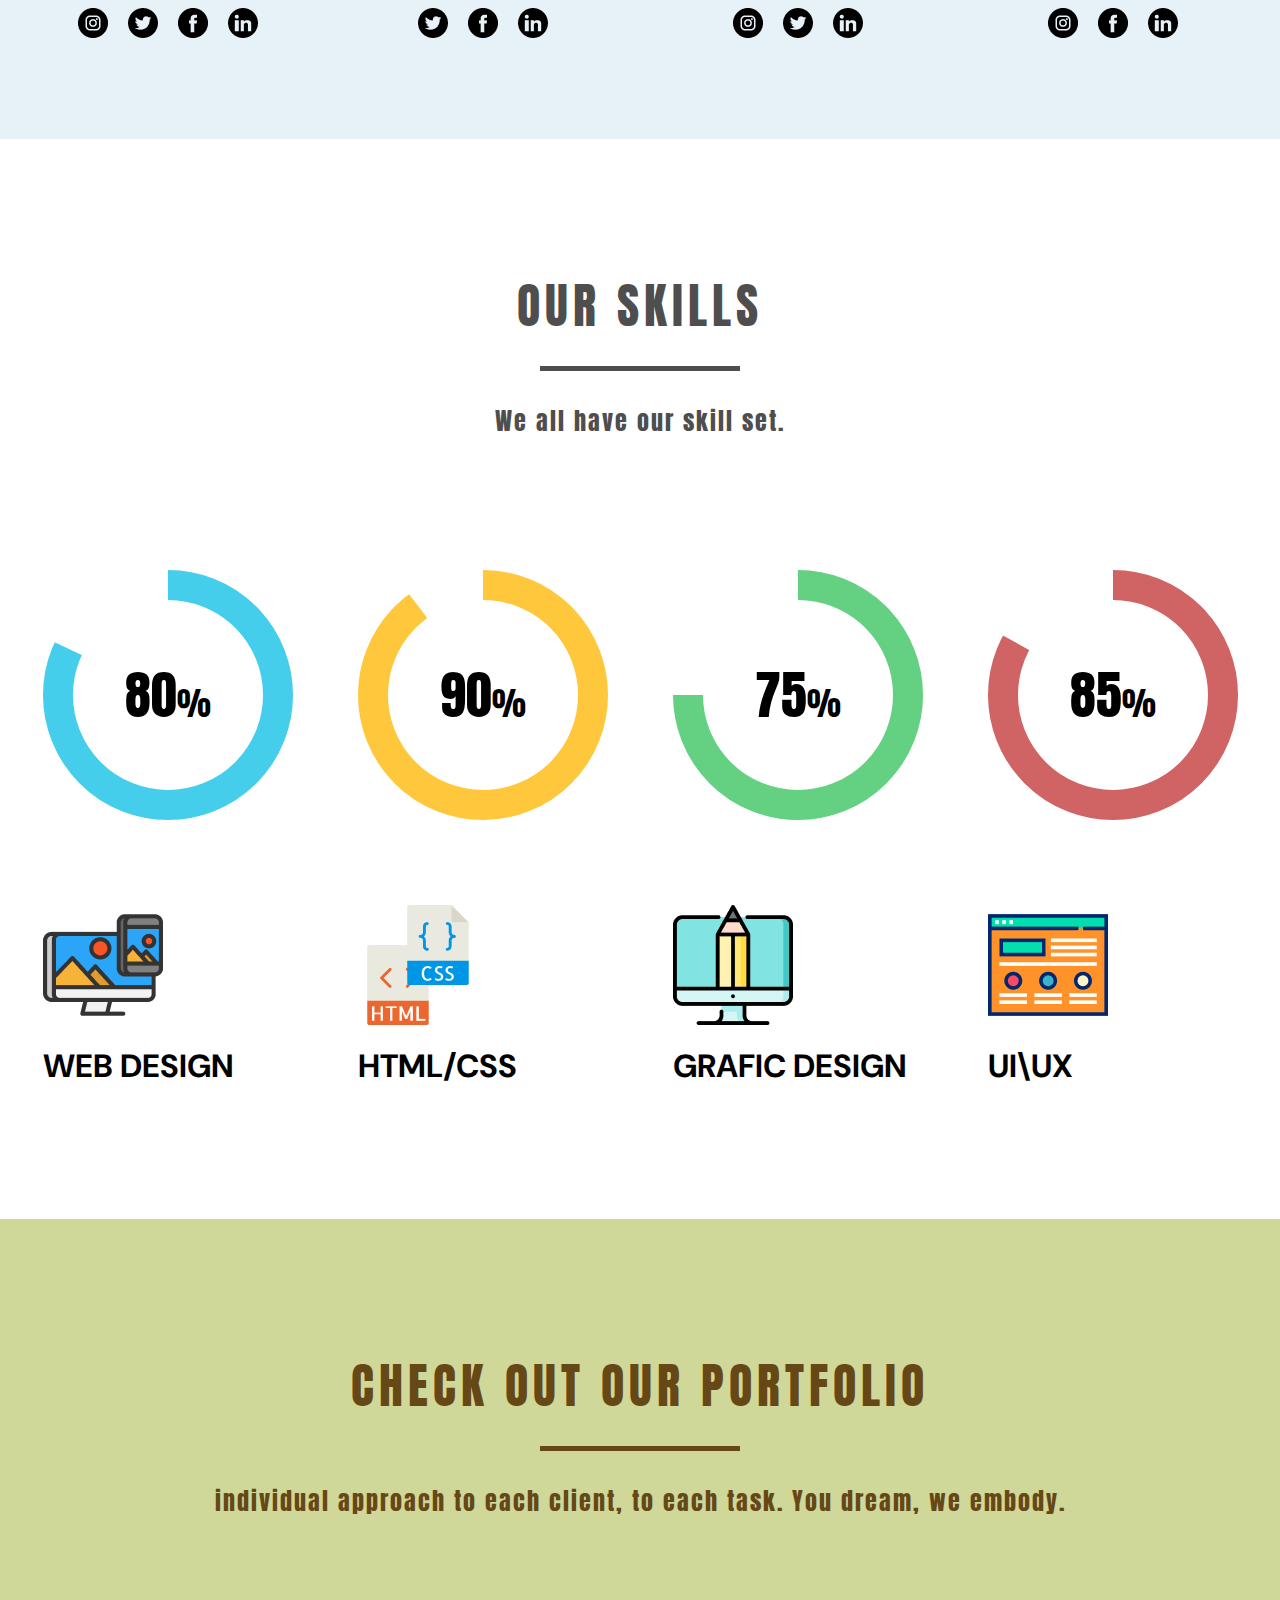
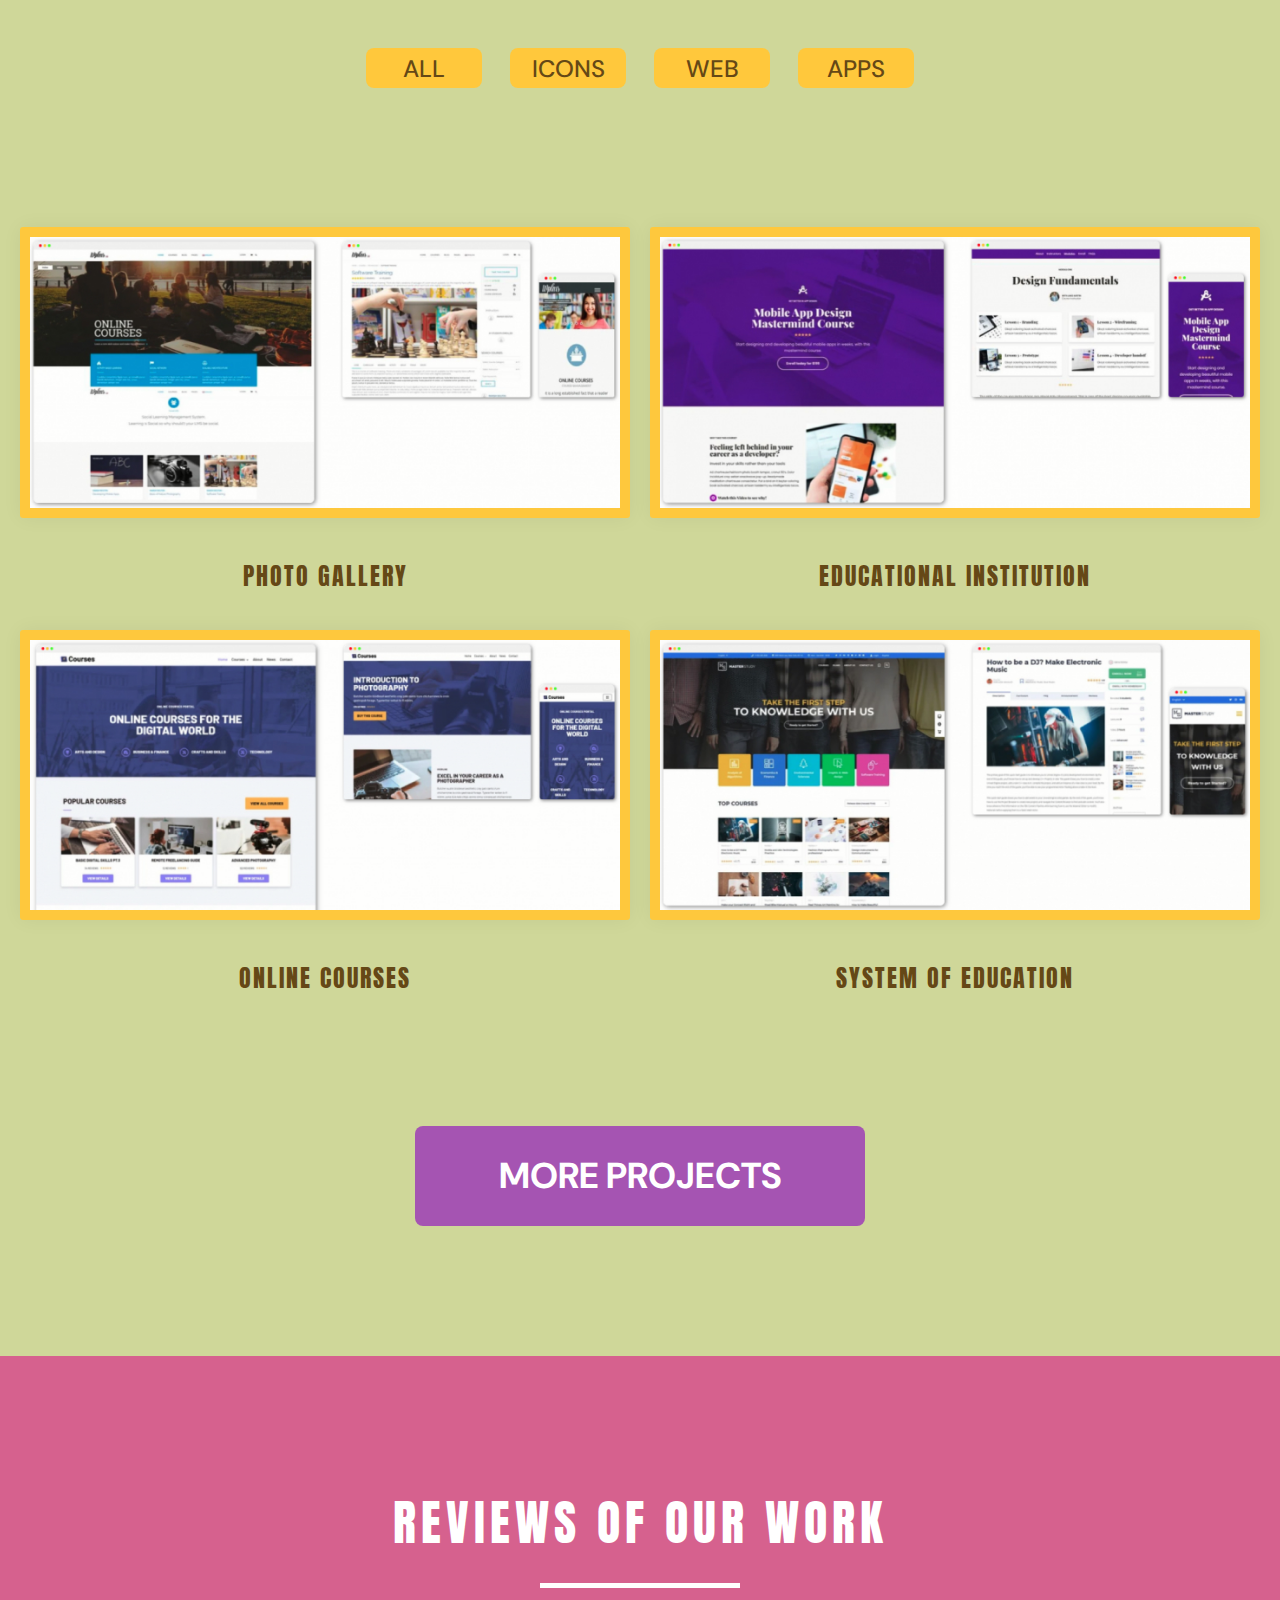
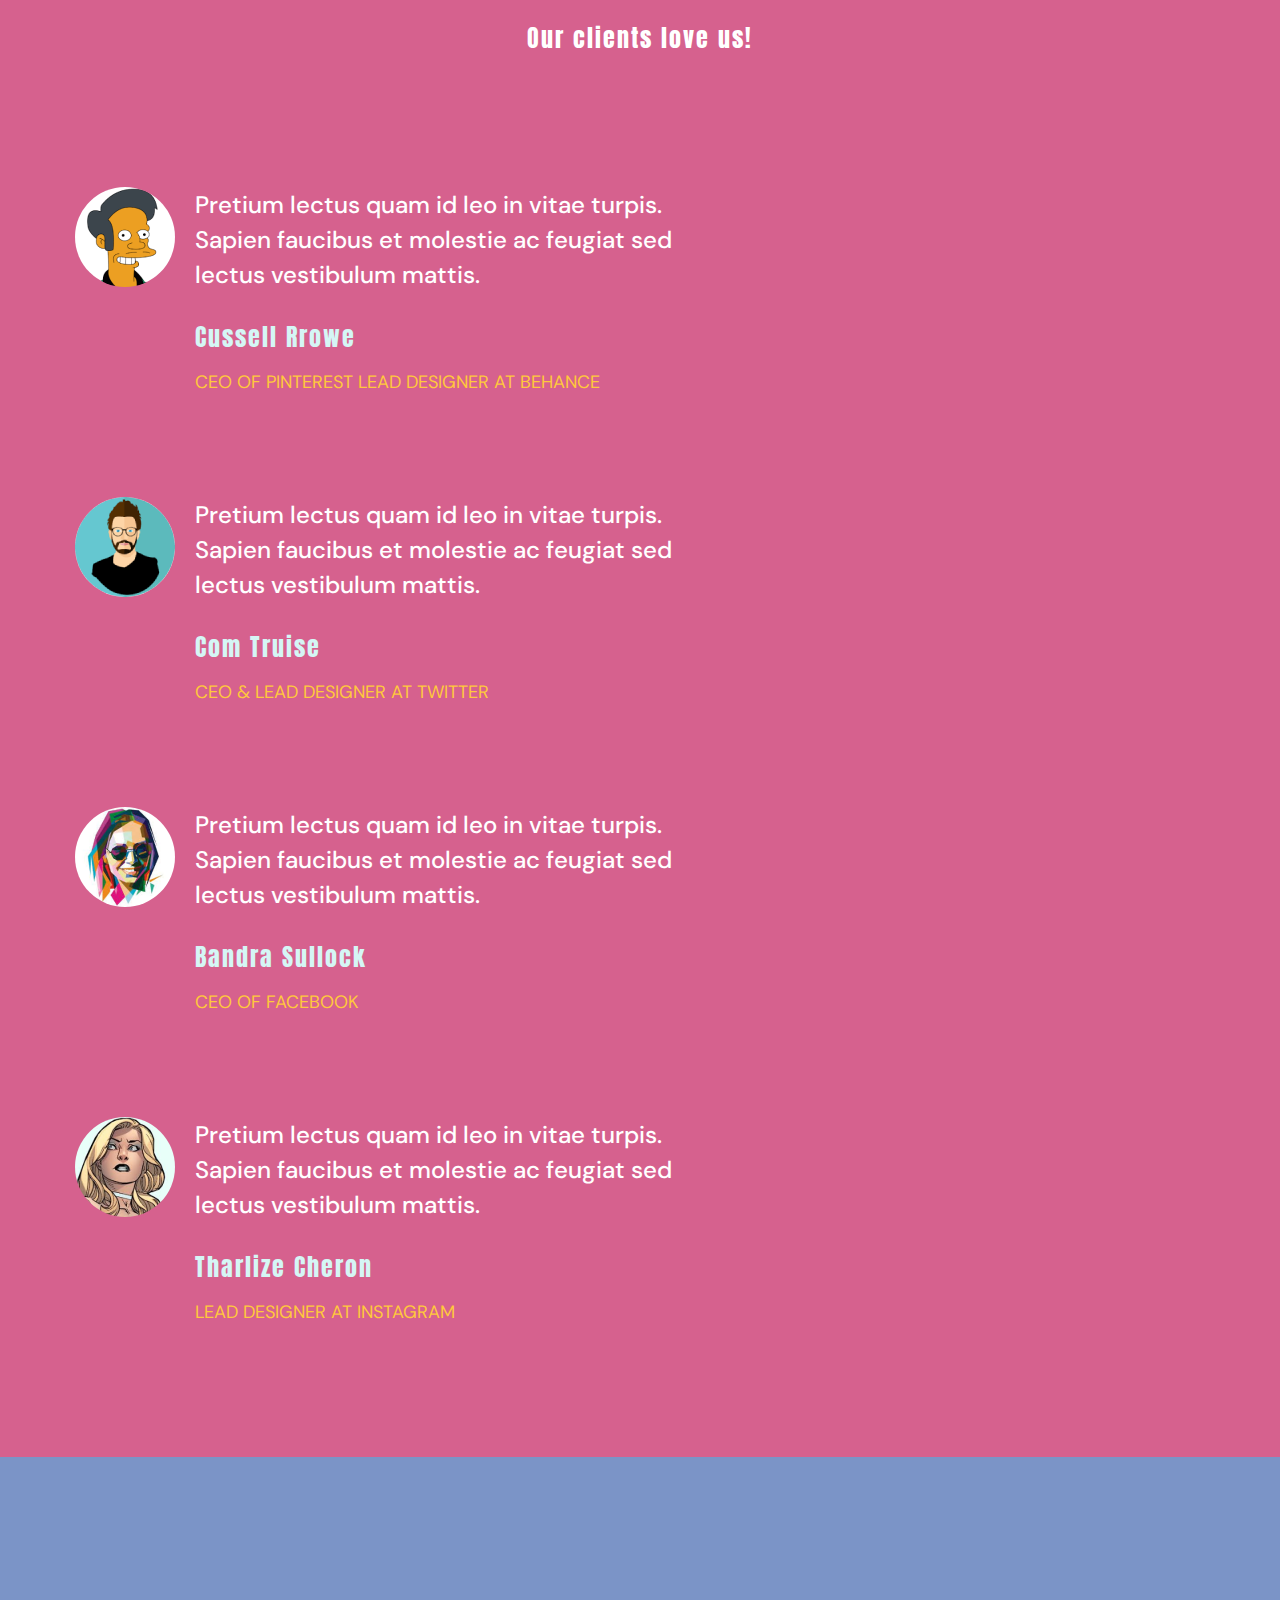
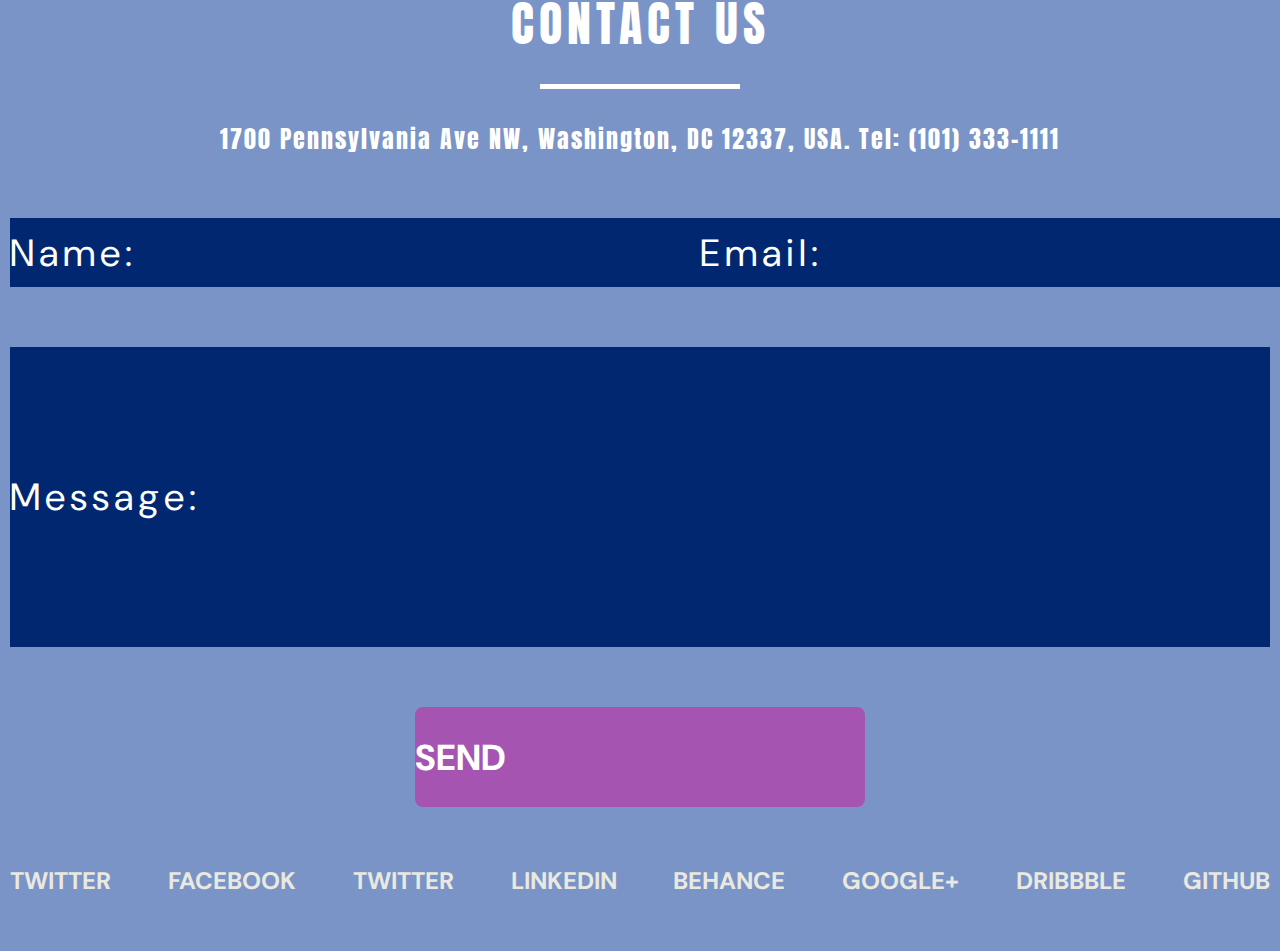
==== commit aa9b7dc0: "fixing skills cards, changes images size" ====
--- a/index.html
+++ b/index.html
@@ -207,7 +207,7 @@
                     <div class="card-skills__graph">
                         <img src="images/skills/graph-1.svg" alt="graph">
                         <div class="card-skills__level">
-                            <p class="card-skills__percent percent-1">80<span>%</span></p>
+                           <p class="card-skills__percent percent-1">80<span>%</span></p>
                         </div>
                     </div>
                     <div class="card-skills__icon">
@@ -218,9 +218,10 @@
                 <div class="skills__cards card-skills">
                     <div class="card-skills__graph">
                         <img src="images/skills/graph-2.svg" alt="graph">
-                        <p class="card-skills__percent percent-2">90<span>%</span></p>
-                    </div>
-                    
+                        <div class="card-skills__level">
+                           <p class="card-skills__percent percent-2">90<span>%</span></p>
+                        </div>
+                    </div>                    
                     <div class="card-skills__icon">
                         <img src="images/skills/icon-2.png" alt="skill icon">
                     </div>
@@ -229,8 +230,10 @@
                 <div class="skills__cards card-skills">
                     <div class="card-skills__graph">
                         <img src="images/skills/graph-3.svg" alt="graph">
-                    </div>
-                    <p class="card-skills__percent percent-3">75<span>%</span></p>
+                        <div class="card-skills__level">
+                           <p class="card-skills__percent percent-3">75<span>%</span></p>
+                        </div>
+                    </div>
                     <div class="card-skills__icon">
                         <img src="images/skills/icon-3.png" alt="skill icon">
                     </div>
@@ -239,8 +242,10 @@
                 <div class="skills__cards card-skills">
                     <div class="card-skills__graph">
                         <img src="images/skills/graph-4.svg" alt="graph">
-                    </div>
-                    <p class="card-skills__percent percent-4">85<span>%</span></p>
+                        <div class="card-skills__level">
+                           <p class="card-skills__percent percent-4">85<span>%</span></p>
+                        </div>
+                    </div>
                     <div class="card-skills__icon">
                         <img src="images/skills/icon-4.png" alt="skill icon">
                     </div>
--- a/style/style.css
+++ b/style/style.css
@@ -353,7 +353,7 @@
 }
 
 .card-skills__graph {
-  height: 100px;
+  height: 250px;
   position: relative;
   background-position: center;
   background-size: cover;
@@ -369,20 +369,29 @@
 }
 
 .card-skills__level {
-  position: relative;
-}
-
-.card-skills__percent {
   position: absolute;
   width: 100%;
   height: 100%;
   top: 0px;
   left: 0px;
+  display: -webkit-inline-box;
+  display: -ms-inline-flexbox;
+  display: inline-flex;
+  -webkit-box-pack: center;
+      -ms-flex-pack: center;
+          justify-content: center;
+  -webkit-box-align: center;
+      -ms-flex-align: center;
+          align-items: center;
+}
+
+.card-skills__percent {
   font-family: "Anton", sans-serif;
   font-size: 52px;
 }
 
 .card-skills__percent span {
+  bottom: 0;
   font-size: 32px;
 }
 
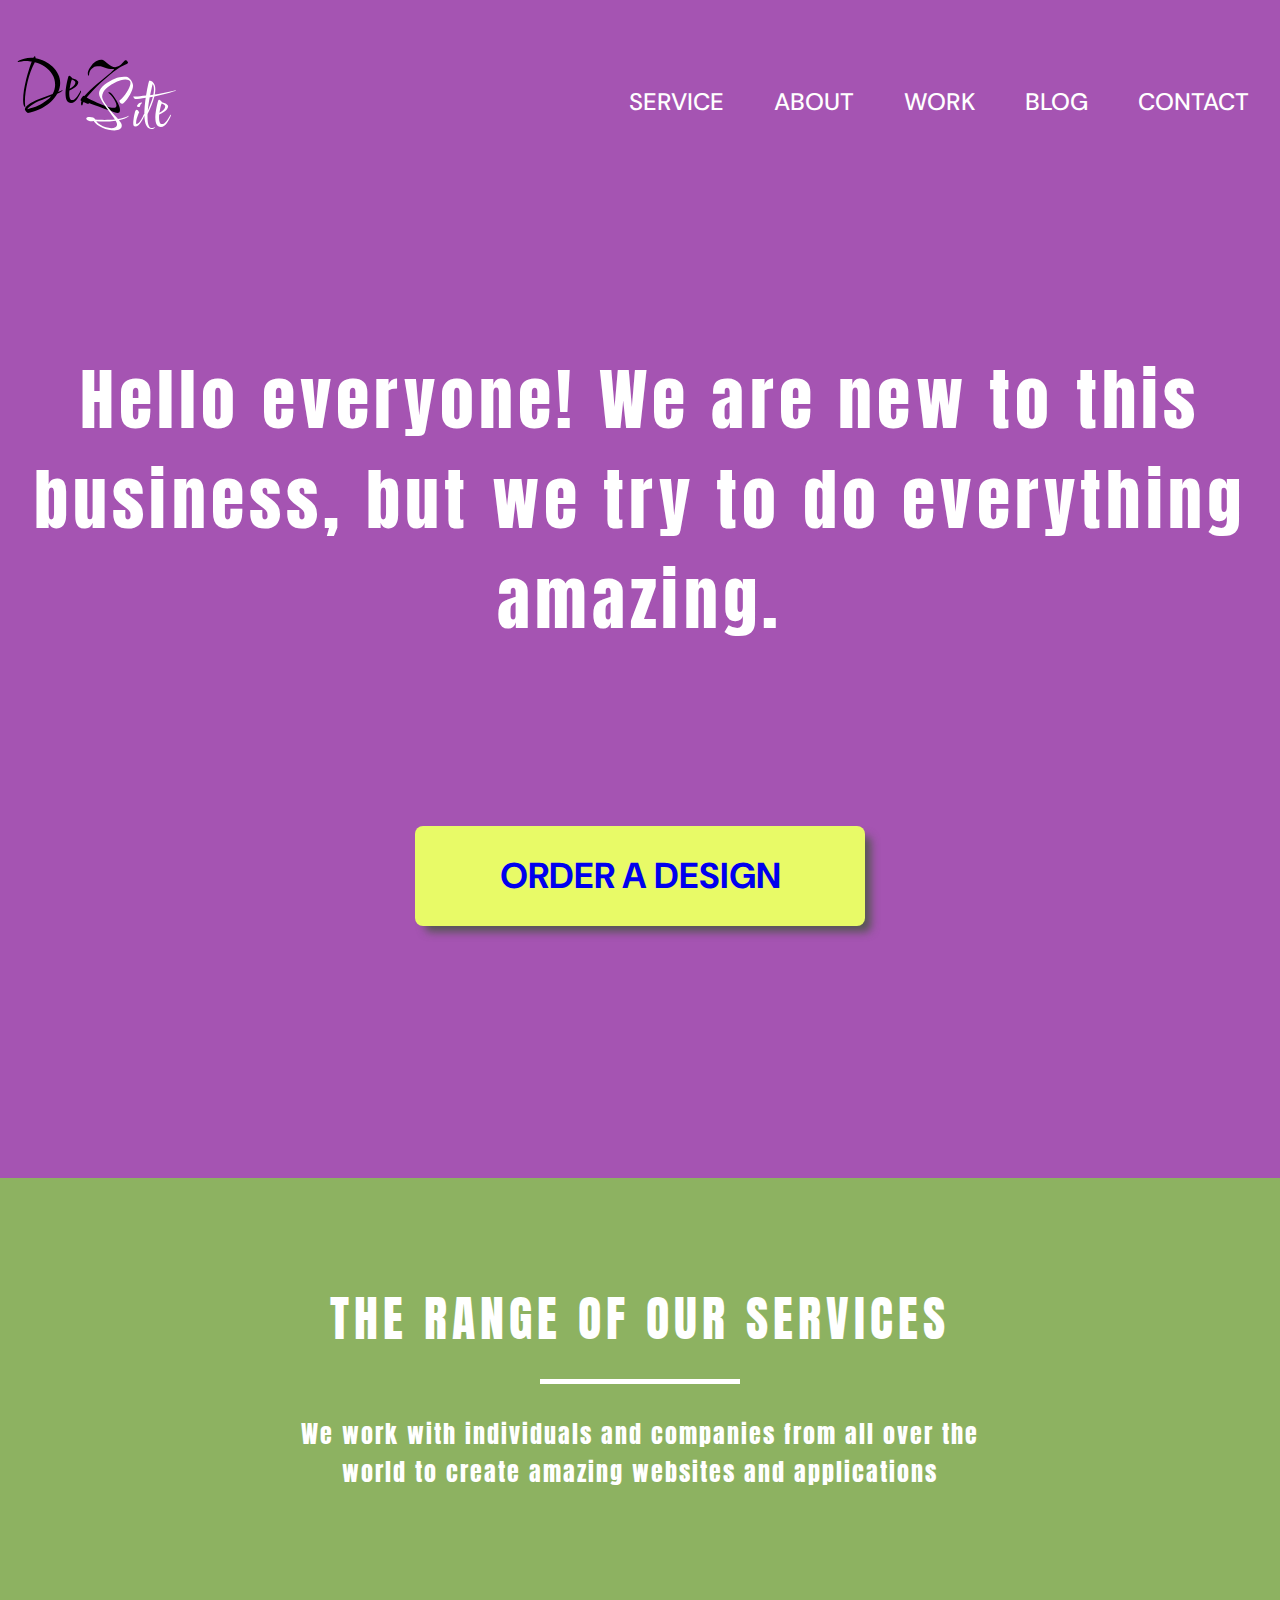
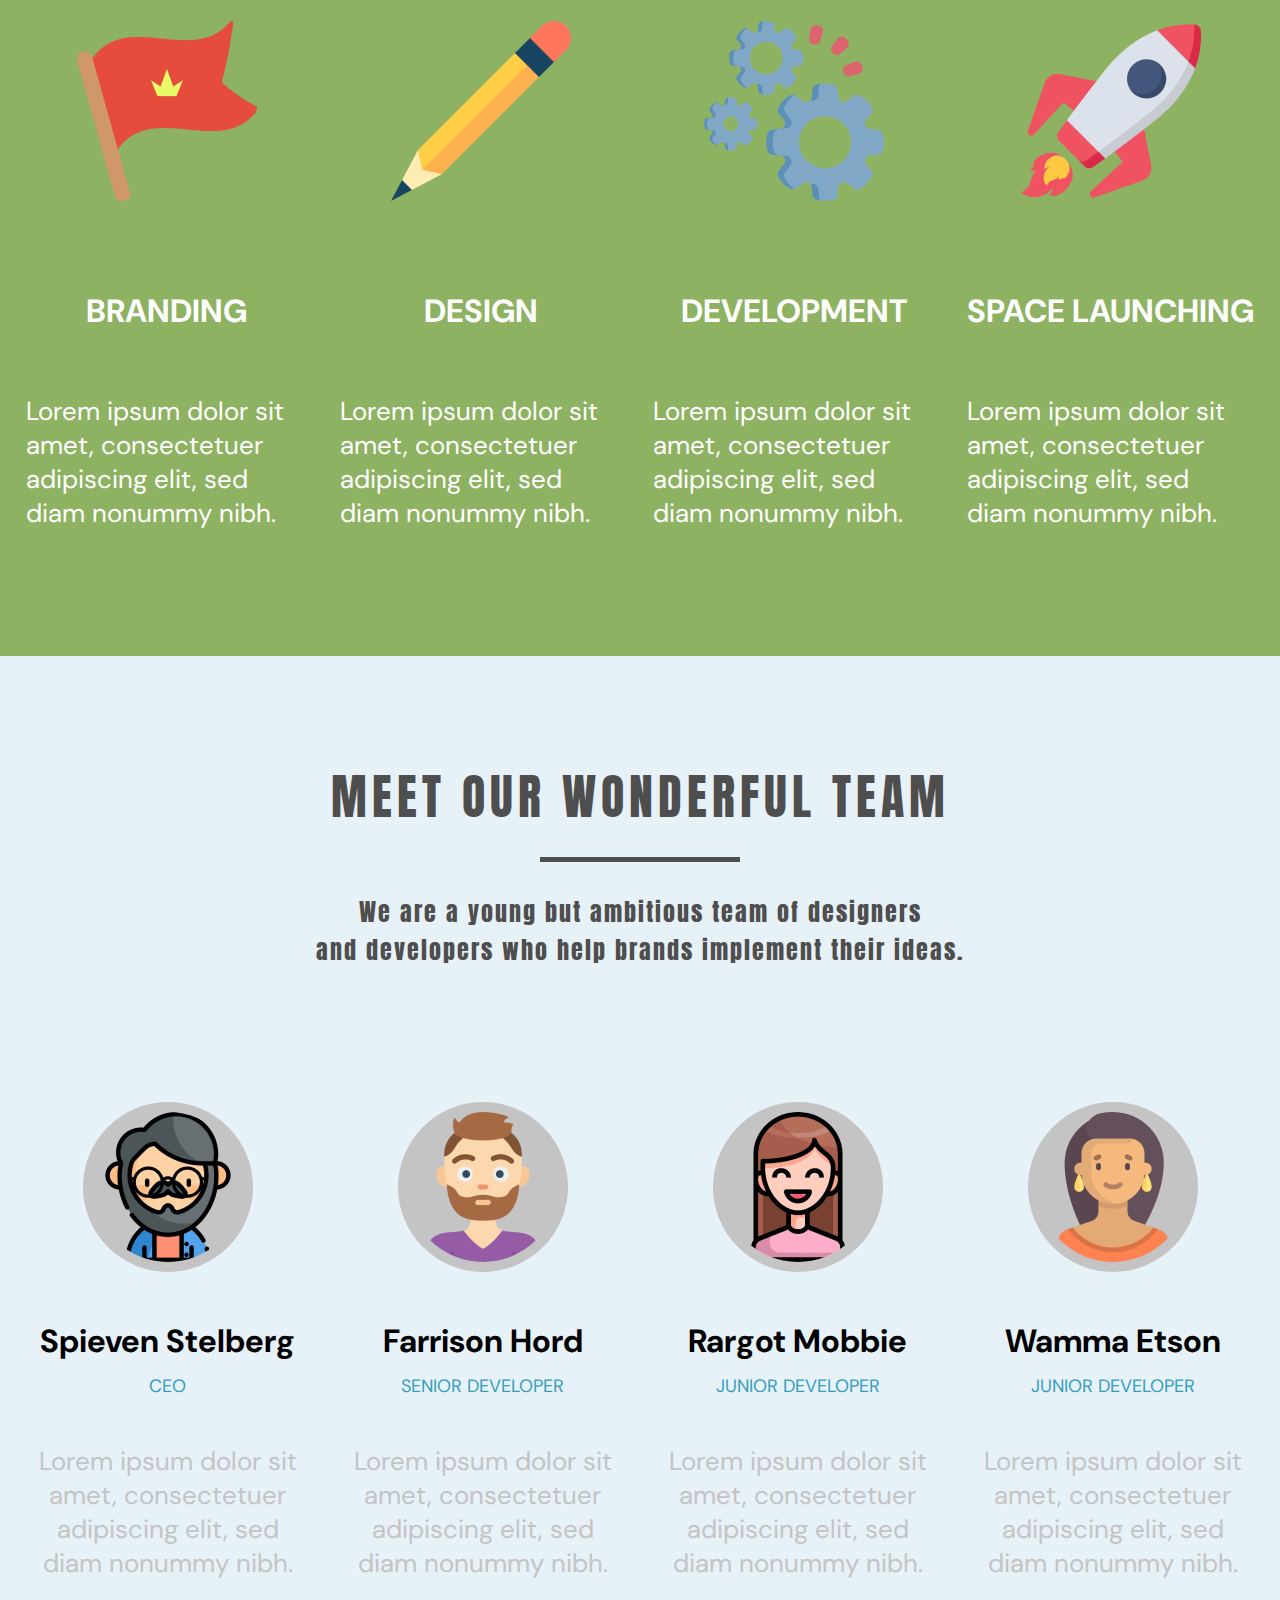
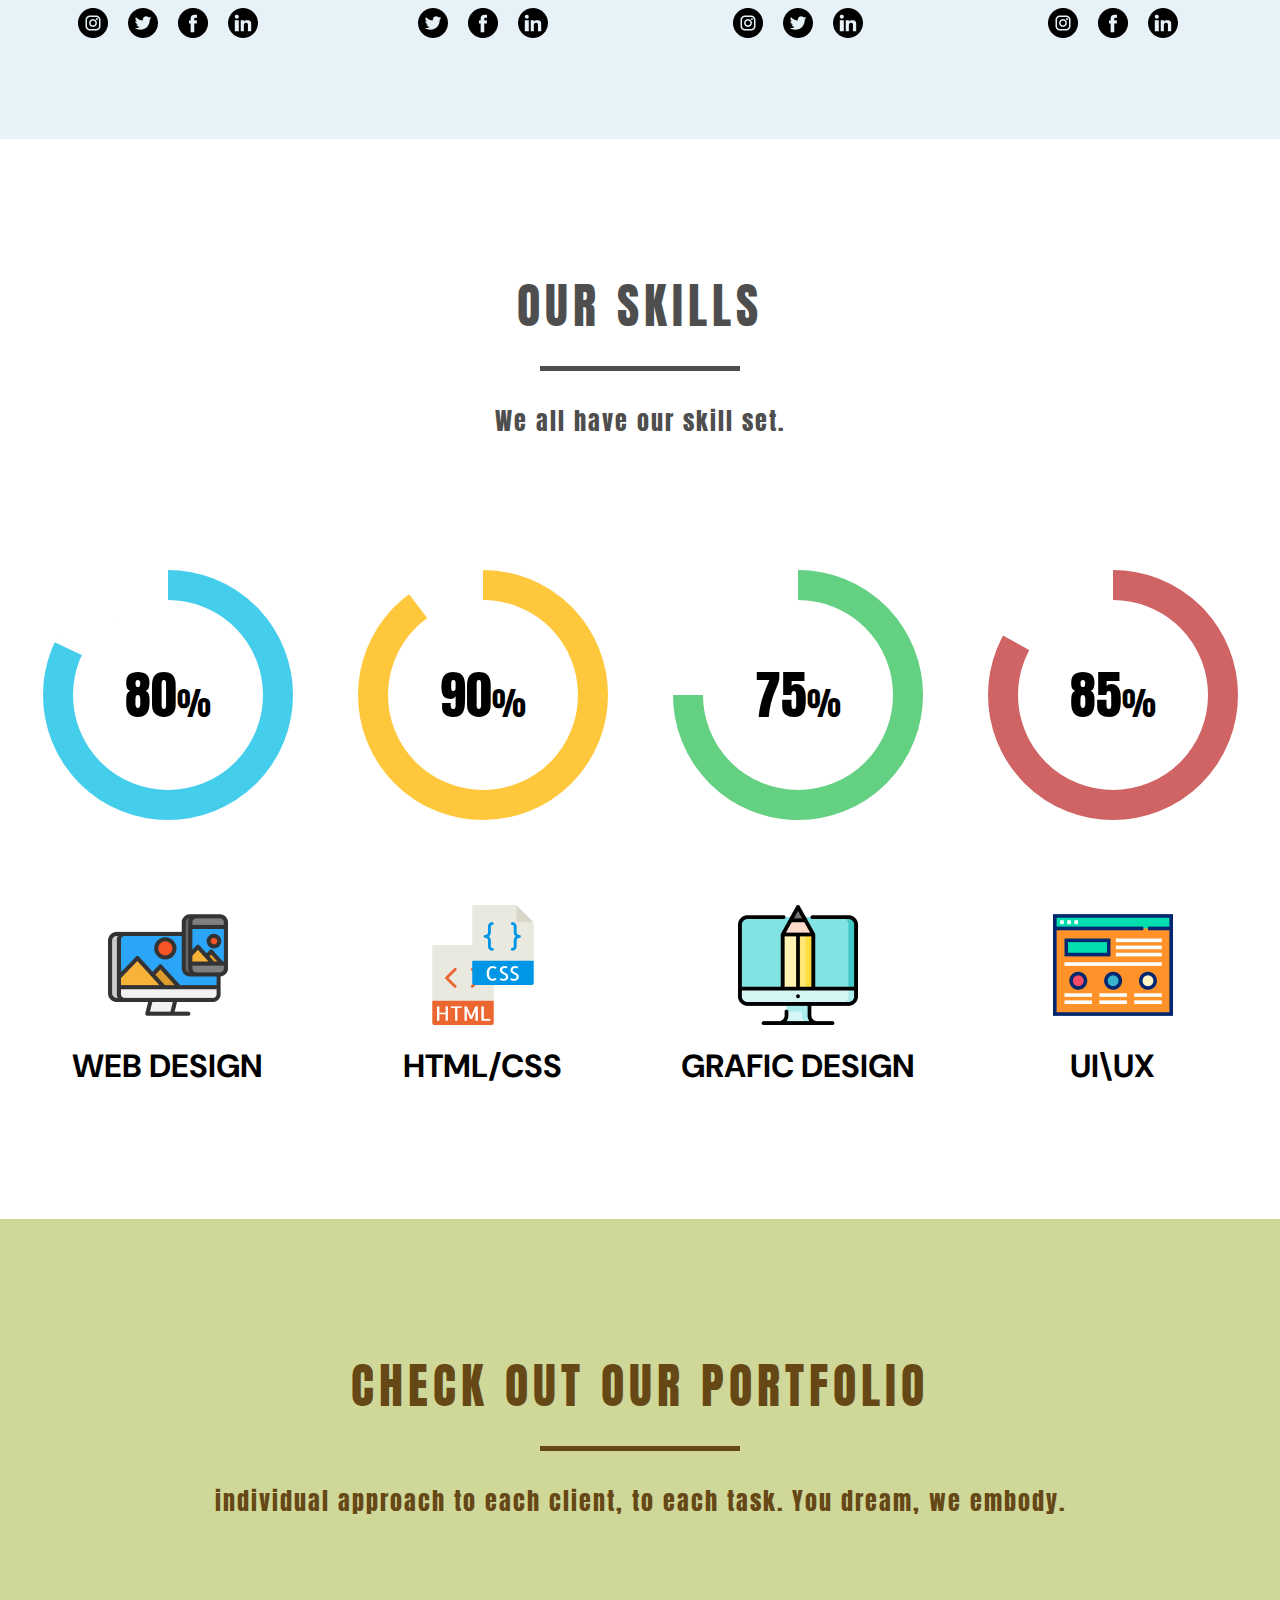
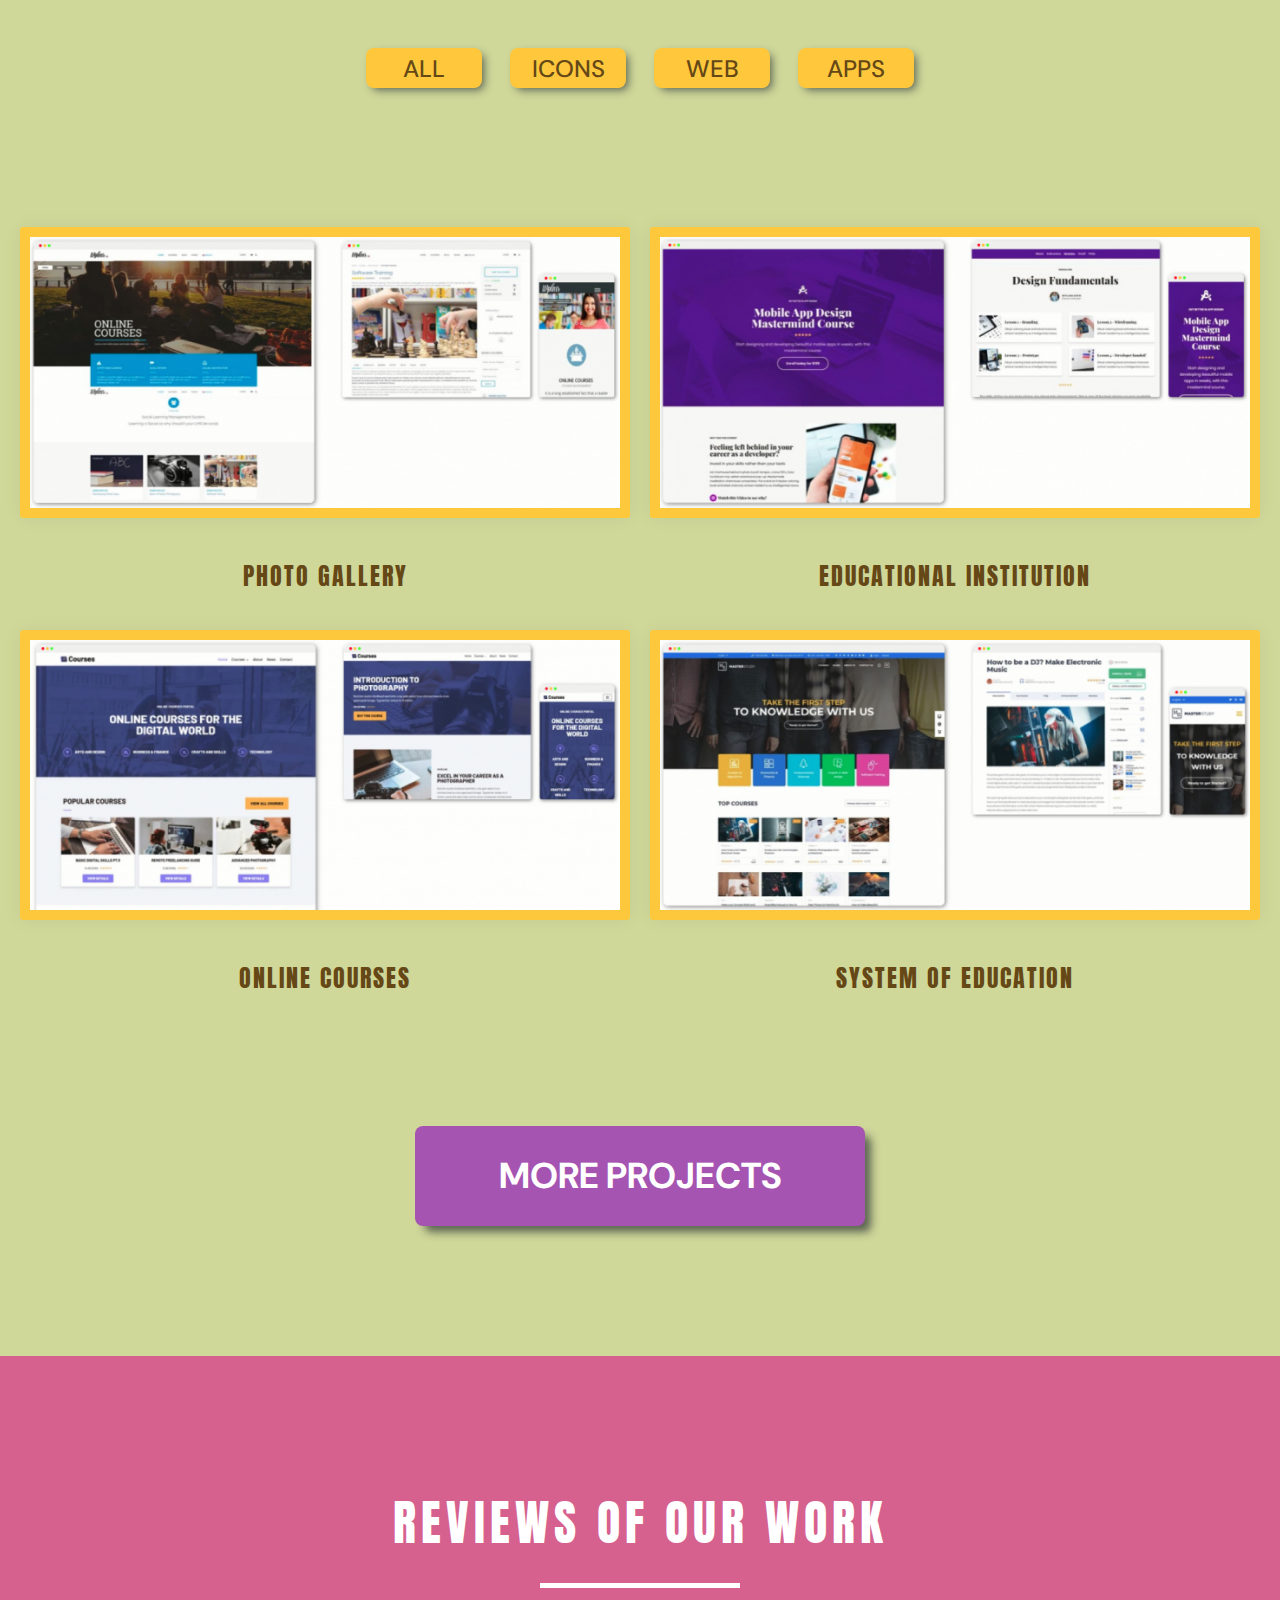
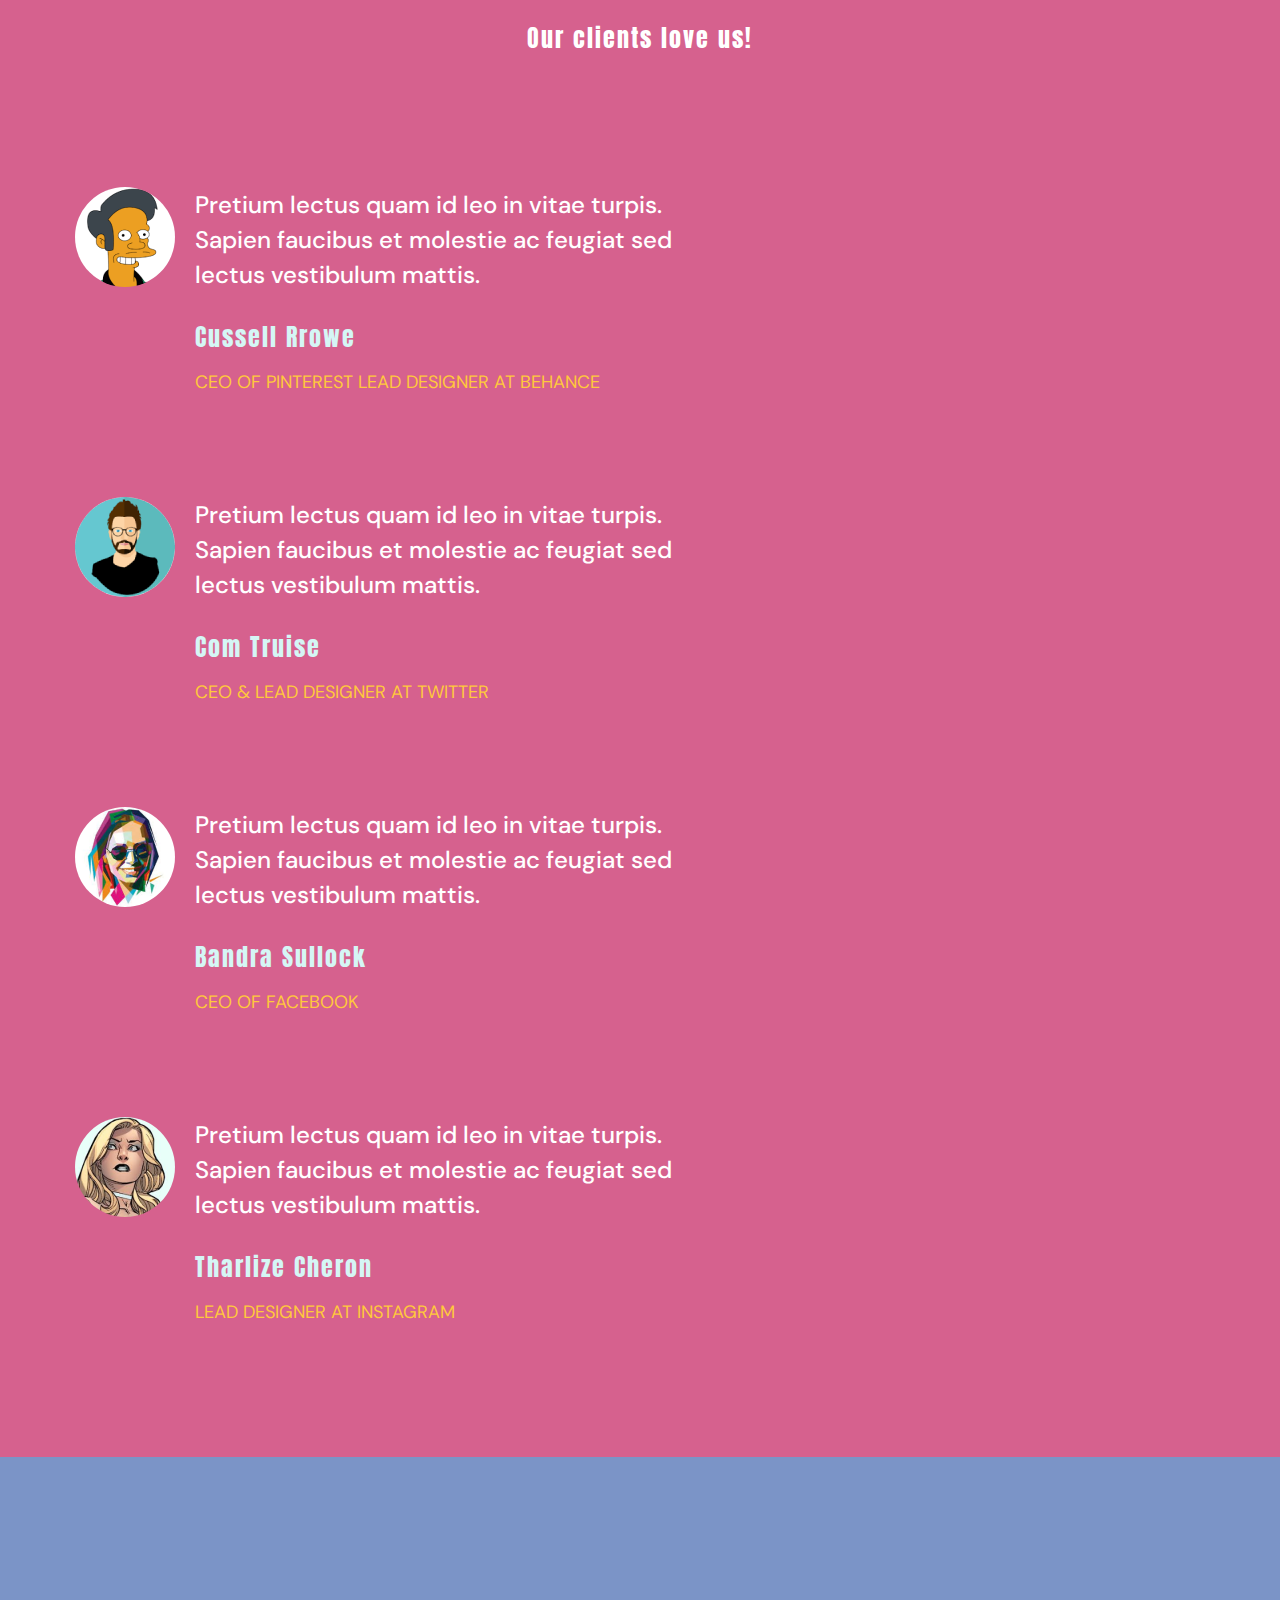
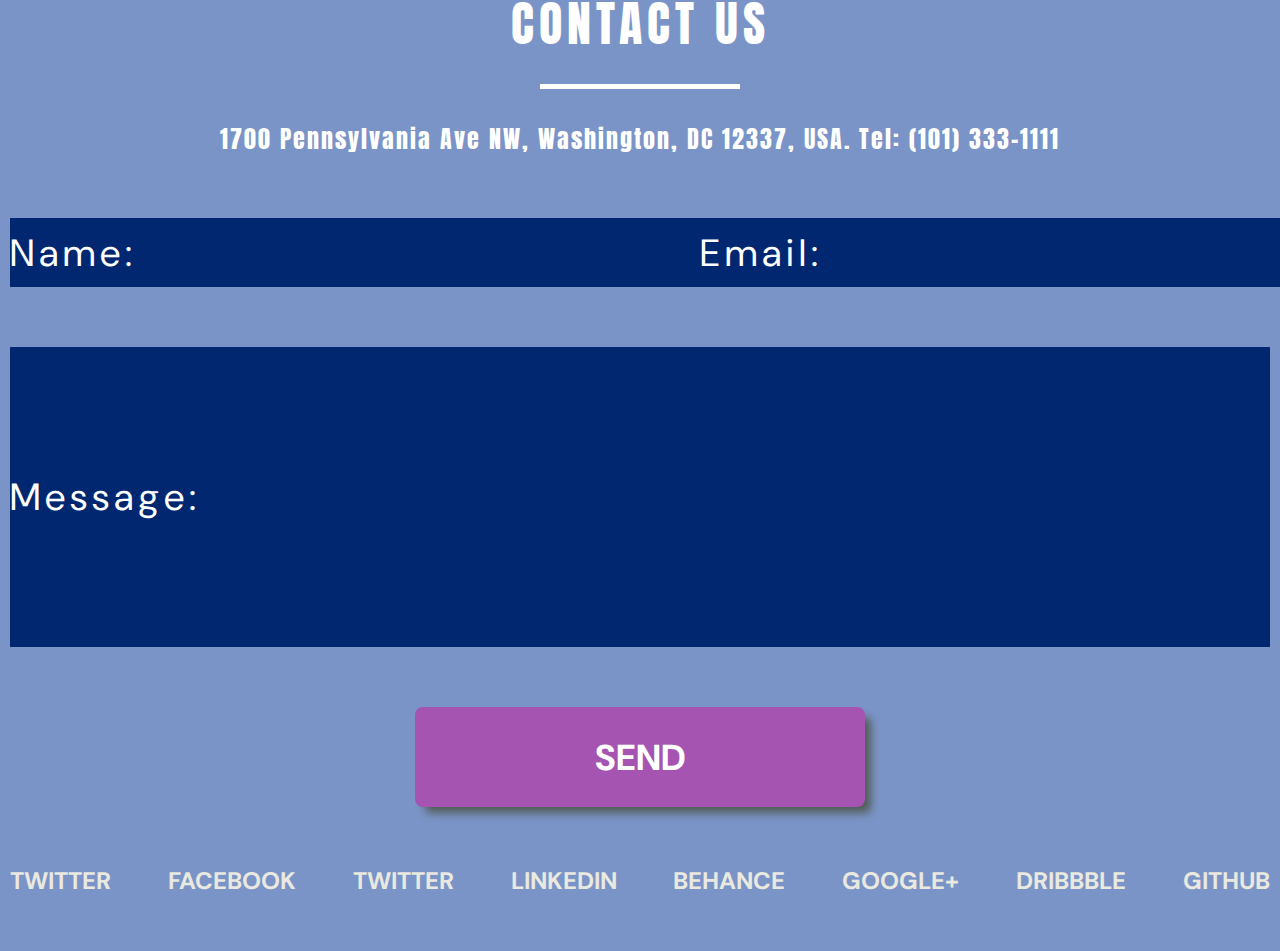
==== commit adc31aa3: "added a link to the names of portfolio cards" ====
--- a/index.html
+++ b/index.html
@@ -289,7 +289,7 @@
                                 </div>
                             </a>
                         </div>
-                        <h5 class="card-portfolio__name">Photo Gallery</h5>
+                        <h5 class="card-portfolio__name"><a href="#" class="card-portfolio__link">Photo Gallery</a></h5>
                     </div>
                     <div class="portfolio__card card-portfolio">
                         <div class="card-portfolio__top tiles">
@@ -301,7 +301,7 @@
                                 </div>
                             </a>
                         </div>
-                        <h5 class="card-portfolio__name">educational institution</h5>
+                        <h5 class="card-portfolio__name"><a href="#" class="card-portfolio__link">educational institution</a></h5>
                     </div>
                 </div>
                 <div class="portfolio__block-bottom">
@@ -315,7 +315,7 @@
                                 </div>
                             </a>
                         </div>
-                        <h5 class="card-portfolio__name">online courses</h5>
+                        <h5 class="card-portfolio__name"><a href="#" class="card-portfolio__link">online courses</a></h5>
                     </div>
                     <div class="portfolio__card card-portfolio">
                         <div class="card-portfolio__top tiles">
@@ -327,7 +327,7 @@
                                 </div>
                             </a>
                         </div>
-                        <h5 class="card-portfolio__name">system of education</h5>
+                        <h5 class="card-portfolio__name"><a href="#" class="card-portfolio__link">system of education</a></h5>
                     </div>
                 </div>
             </div>            
--- a/style/style.css
+++ b/style/style.css
@@ -125,6 +125,13 @@
   font-size: 36px;
   font-weight: 700;
   text-transform: uppercase;
+  -webkit-box-shadow: 8px 8px 8px -2px rgba(78, 87, 74, 0.9);
+          box-shadow: 8px 8px 8px -2px rgba(78, 87, 74, 0.9);
+}
+
+.btn:hover {
+  -webkit-box-shadow: 8px 8px 8px -2px rgba(78, 87, 74, 0.9) inset;
+          box-shadow: 8px 8px 8px -2px rgba(78, 87, 74, 0.9) inset;
 }
 
 /* ===================================================================================================================================== */
@@ -350,6 +357,11 @@
   -ms-flex-pack: distribute;
       justify-content: space-around;
   margin: 130px 0 0 0;
+}
+
+.card-skills {
+  max-width: 250px;
+  text-align: center;
 }
 
 .card-skills__graph {
@@ -403,24 +415,9 @@
   font-size: 32px;
   font-weight: 700;
   text-transform: uppercase;
-}
-
-/* .percent-1 {
-  left: 90px;
-}
-
-.percent-2 {
-  left: 740px;
-}
-
-.percent-3 {
-  left: 1100px;
-}
-
-.percent-4 {
-  left: 1465px;
-}
- */
+  max-width: 100%;
+}
+
 /* ===================================================================================================================================== */
 .portfolio {
   padding: 143px 0 130px;
@@ -458,14 +455,16 @@
   height: 40px;
   border-radius: 8px;
   background-color: #ffc83c;
+  -webkit-box-shadow: 4px 4px 8px -2px rgba(78, 87, 74, 0.9);
+          box-shadow: 4px 4px 8px -2px rgba(78, 87, 74, 0.9);
   -webkit-transition: all 0.3s ease 0s;
   transition: all 0.3s ease 0s;
 }
 
 .portfolio__list li:hover {
   background-color: #FF932A;
-  -webkit-transition: all 0.3s ease 0s;
-  transition: all 0.3s ease 0s;
+  -webkit-box-shadow: 4px 4px 8px -2px rgba(78, 87, 74, 0.9) inset;
+          box-shadow: 4px 4px 8px -2px rgba(78, 87, 74, 0.9) inset;
 }
 
 .portfolio__link {
@@ -506,6 +505,11 @@
   -webkit-box-flex: 0;
       -ms-flex: 0 0 700px;
           flex: 0 0 700px;
+}
+
+.card-portfolio__link {
+  text-decoration: none;
+  color: #654816;
 }
 
 .card-portfolio__link img {
@@ -521,7 +525,6 @@
   font-size: 24px;
   letter-spacing: 2px;
   text-transform: uppercase;
-  color: #654816;
   text-align: center;
 }
 
@@ -756,6 +759,7 @@
 .contact__btn {
   background-color: #A554B2;
   color: #FFFFFF;
+  text-align: center;
 }
 
 .contact__social {
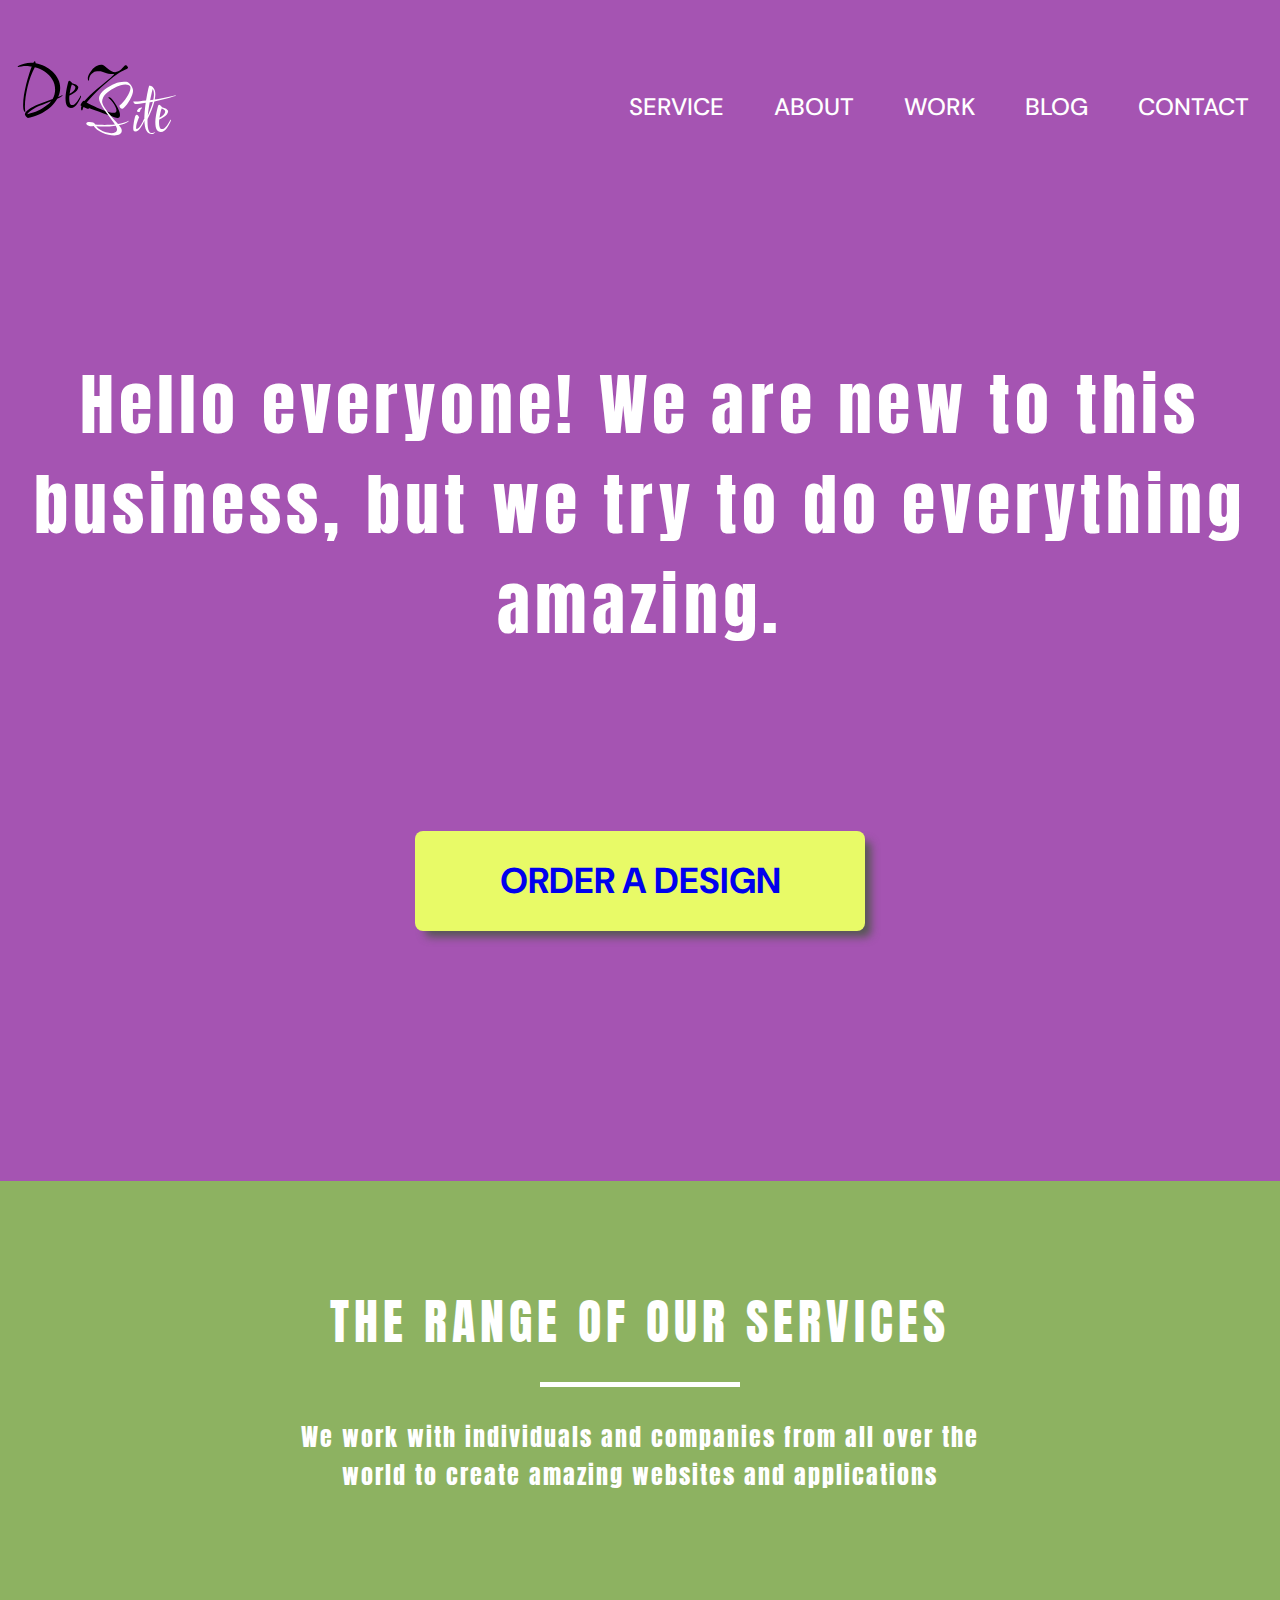
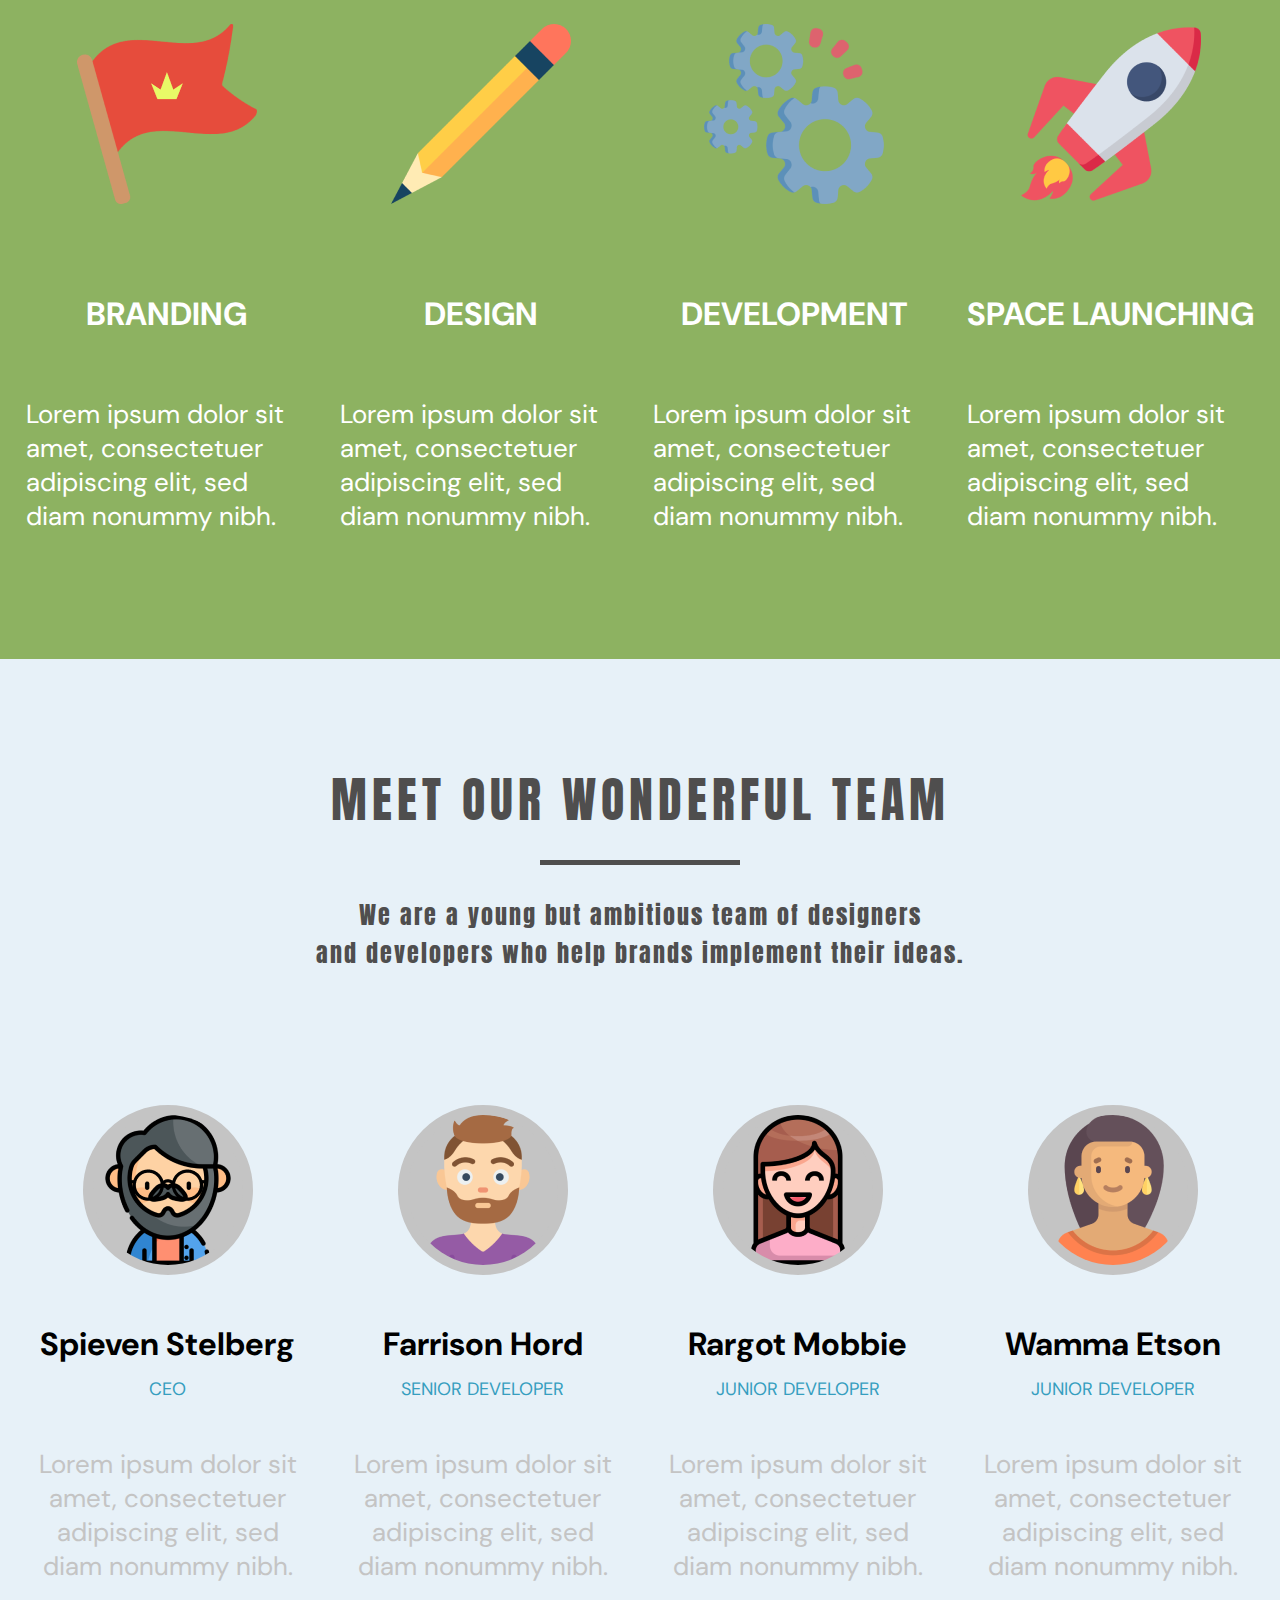
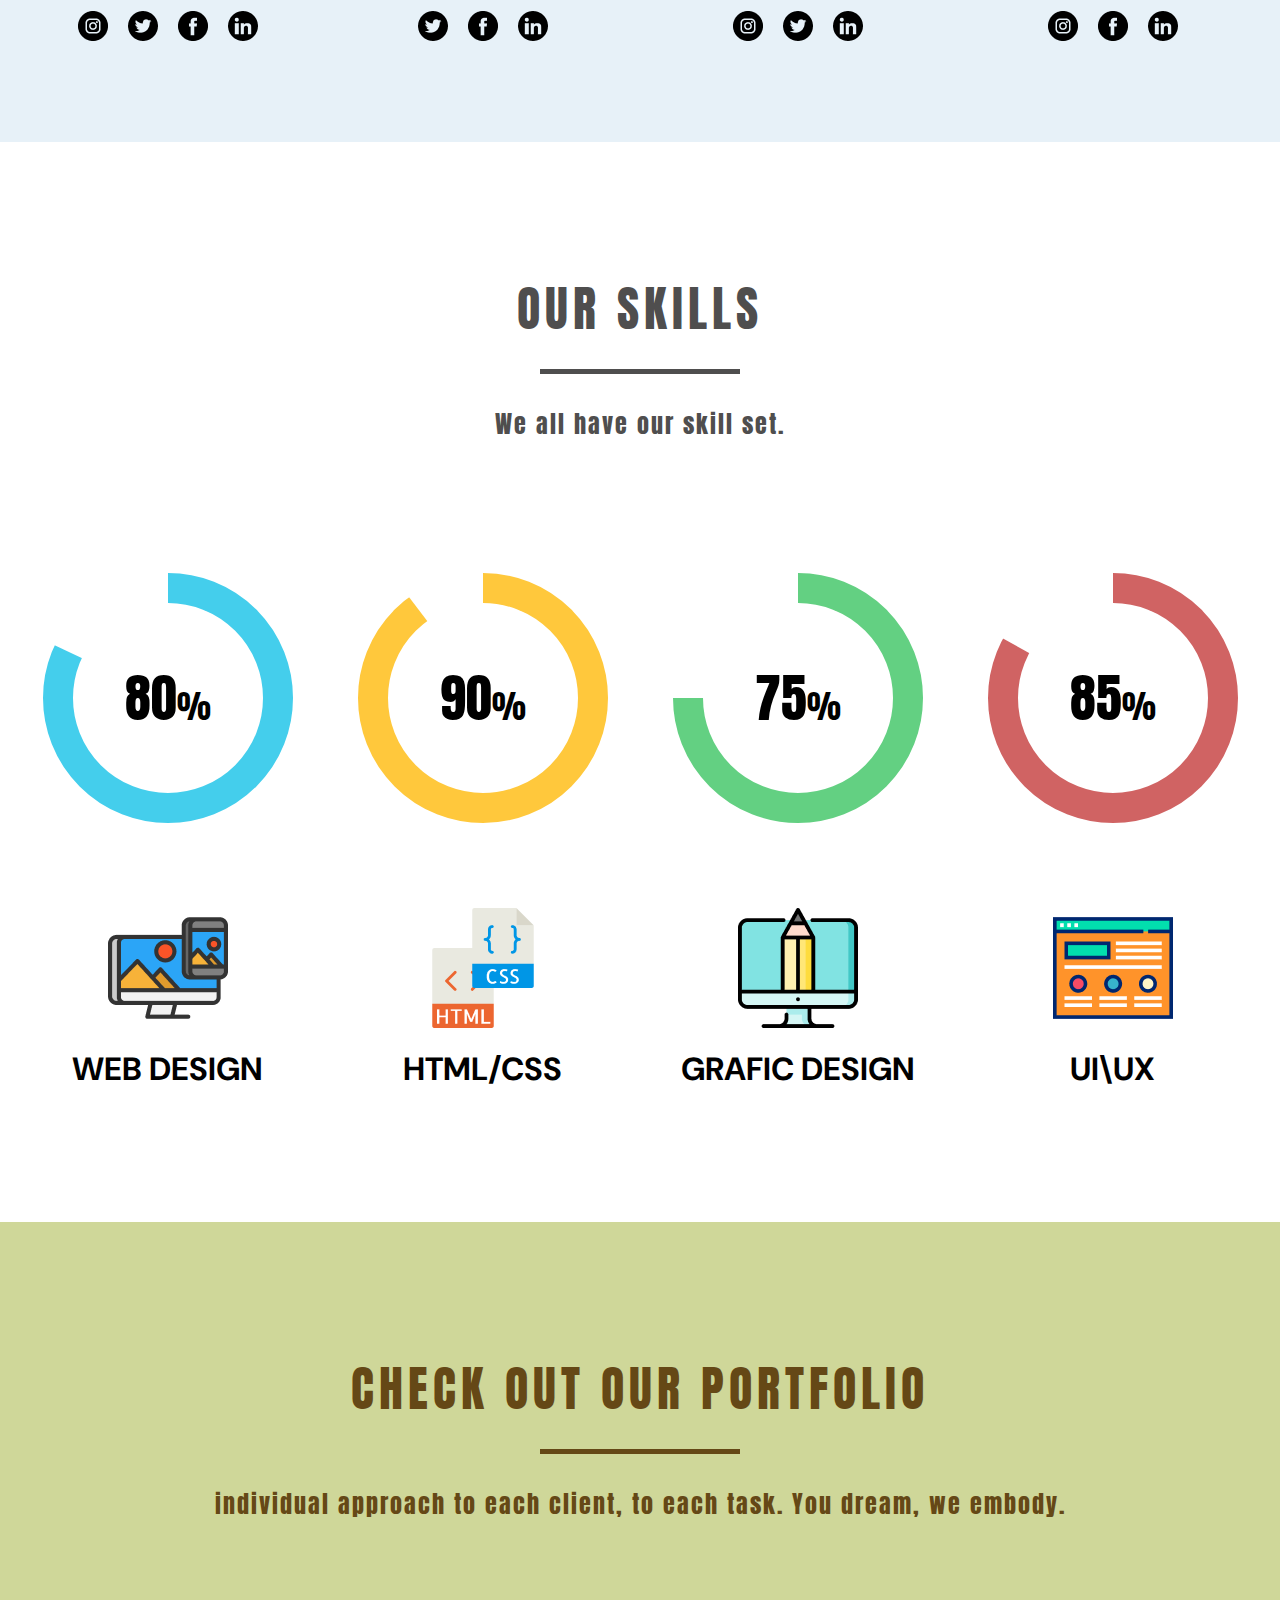
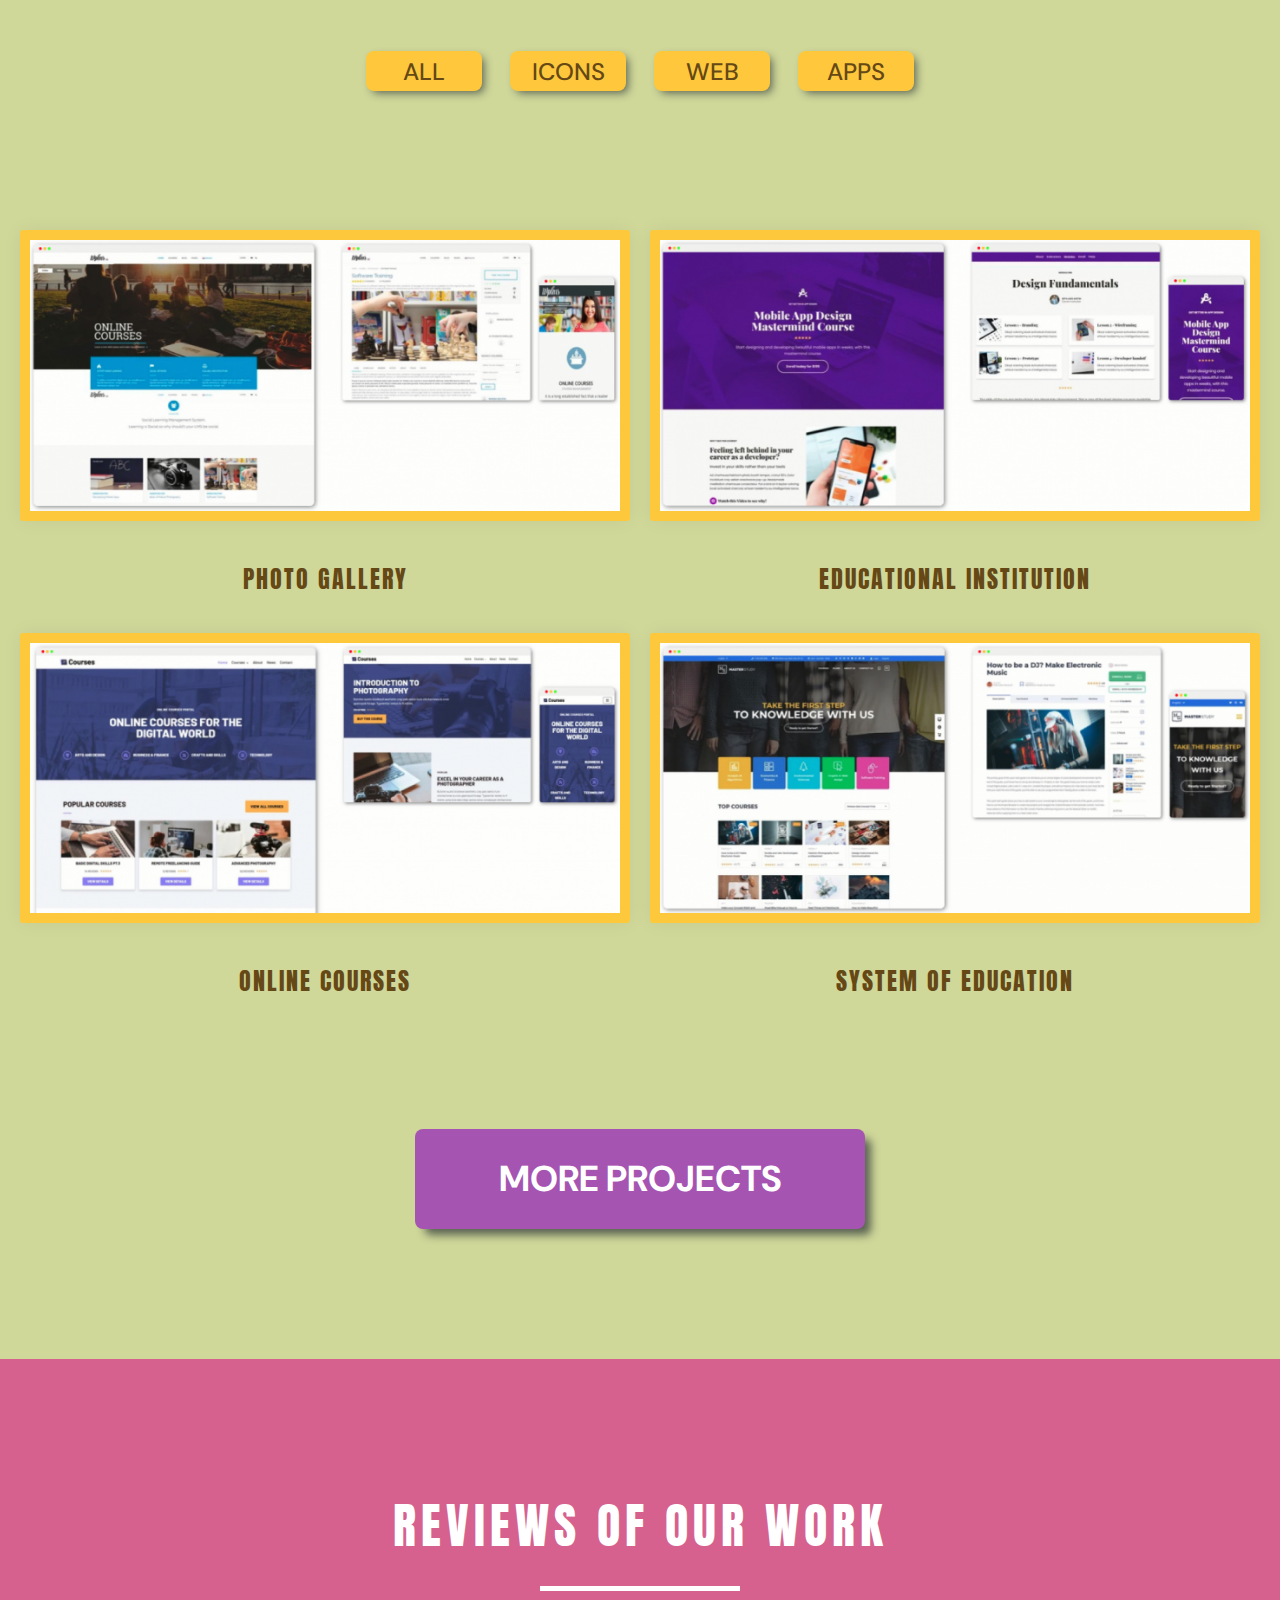
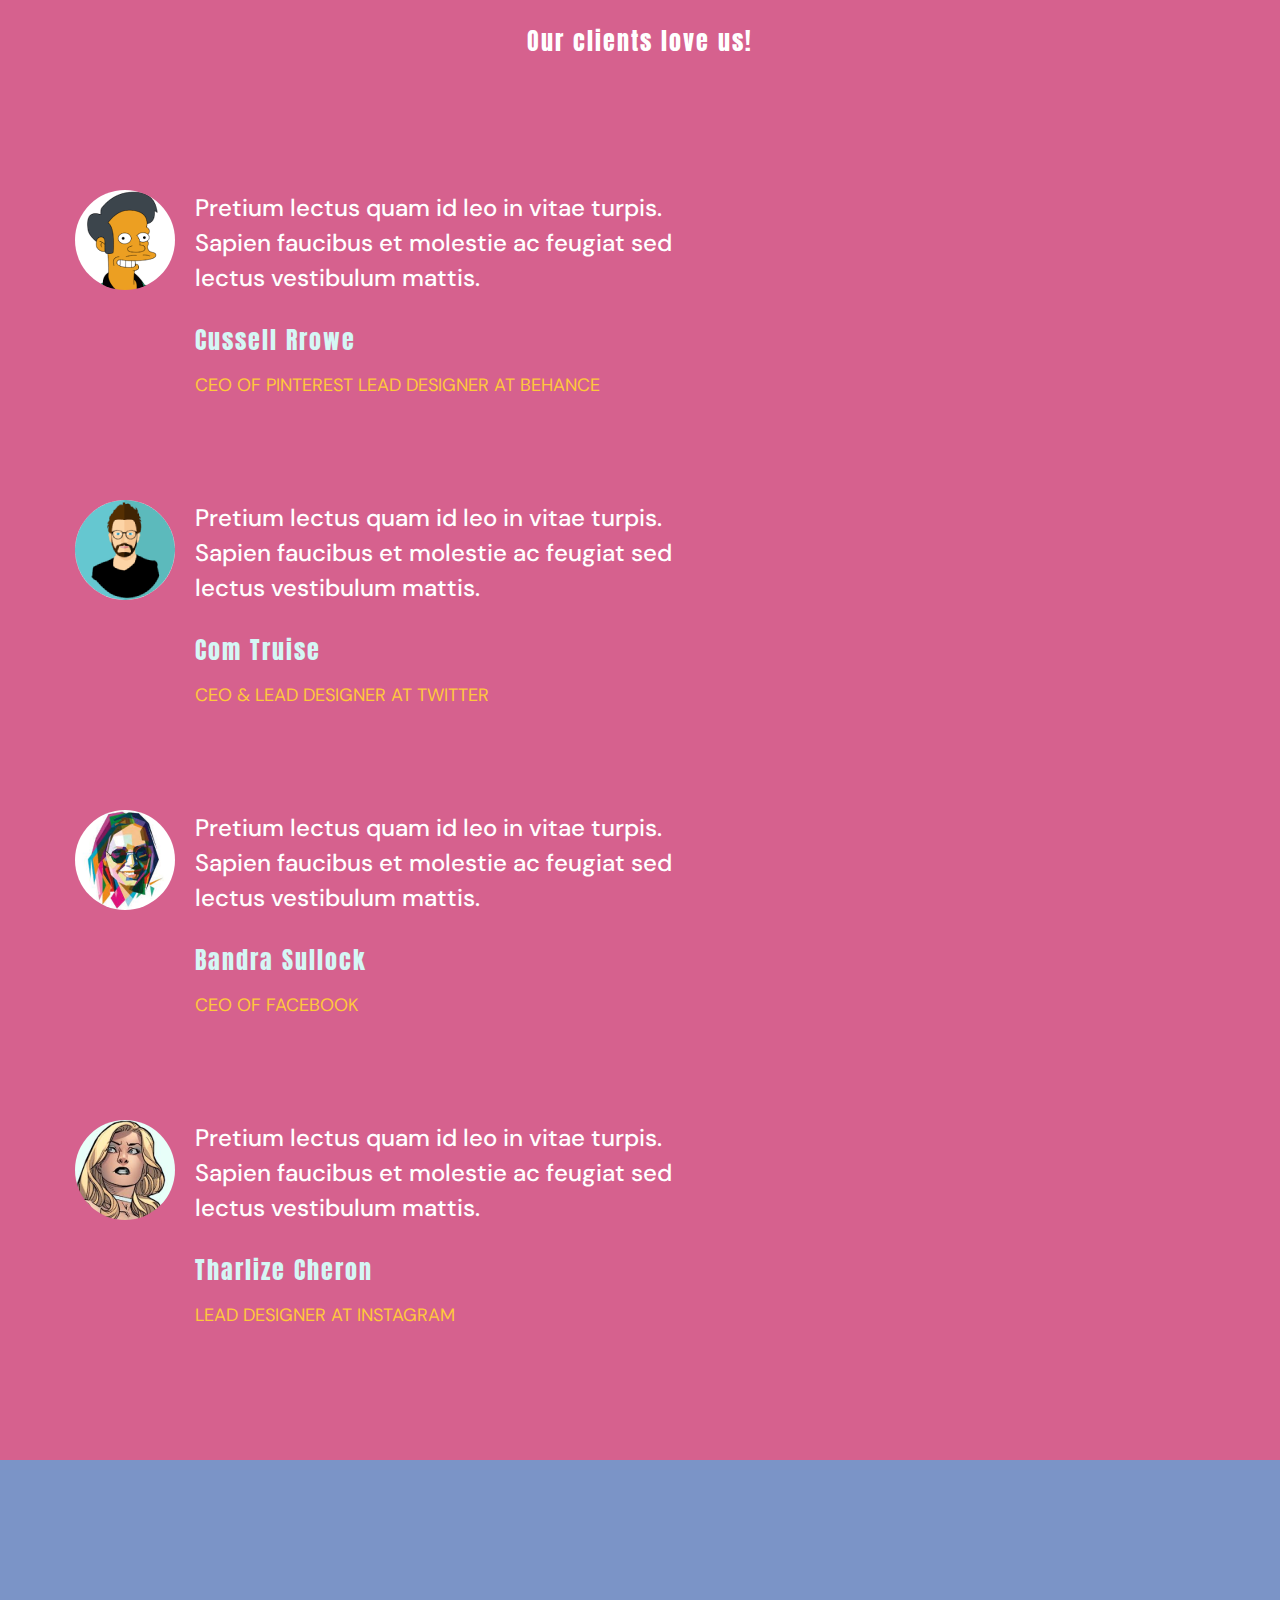
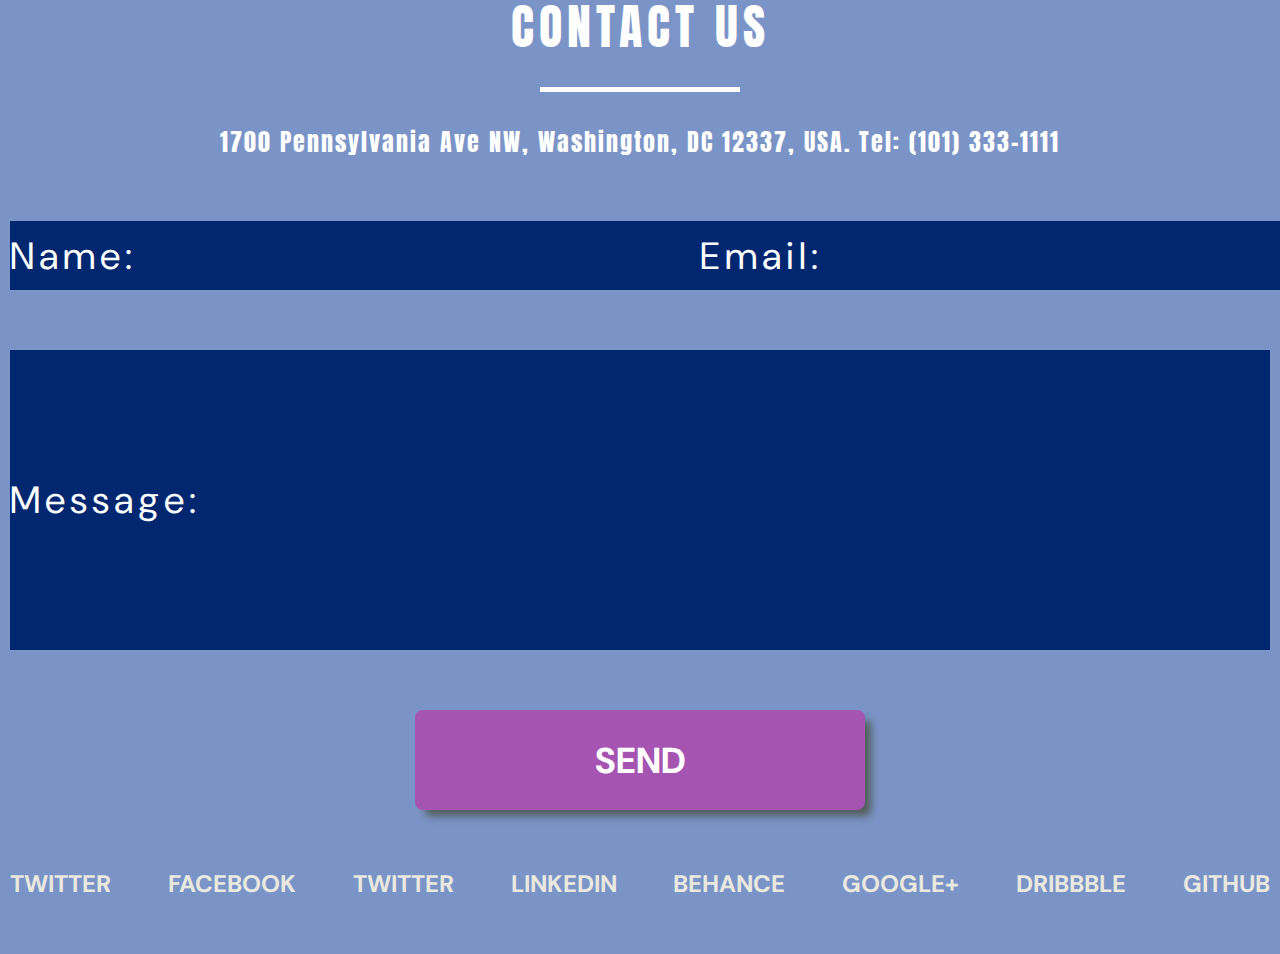
==== commit 5bda24bb: "added page 404" ====
--- a/index.html
+++ b/index.html
@@ -12,40 +12,42 @@
     <link rel="stylesheet" href="style/style.css">
 </head>
 <body>
-    <header class="header">
-        <div class="container">
+   <header class="header">
+      <div class="header__body">
+         <div class="container">
             <div class="header__top">
-                <a href="#" class="header__logo">
-                    <img src="images/logo.svg" alt="logo">
-                </a>
-                <nav class="header__menu">
-                    <ul class="header__list">
-                        <li>
-                            <a href="#service" class="header__link">service</a>
-                        </li>
-                        <li>
-                            <a href="#team" class="header__link">About</a>
-                        </li>
-                        <li>
-                            <a href="#portfolio" class="header__link">Work</a>
-                        </li>
-                        <li>
-                            <a href="#testimonials" class="header__link">Blog</a>
-                        </li>
-                        <li>
-                            <a href="#contact" class="header__link">Contact</a>
-                        </li>
-                    </ul>
-                </nav>
-            </div>
-            <div class="header__body">
-                <h1 class="header__title">Hello everyone! We are new to this business, 
-                    but we try to do everything amazing.
-                </h1>
-                <a href="#" class="header__btn btn">order a design</a>
-            </div>
-        </div>
-    </header>
+               <a href="/404.html" class="header__logo">
+                  <img src="images/logo.svg" alt="logo">
+               </a>
+               <nav class="header__menu">
+                  <ul class="header__list">
+                     <li>
+                           <a href="#service" class="header__link">service</a>
+                     </li>
+                     <li>
+                           <a href="#team" class="header__link">About</a>
+                     </li>
+                     <li>
+                           <a href="#portfolio" class="header__link">Work</a>
+                     </li>
+                     <li>
+                           <a href="#testimonials" class="header__link">Blog</a>
+                     </li>
+                     <li>
+                           <a href="#contact" class="header__link">Contact</a>
+                     </li>
+                  </ul>
+               </nav>
+            </div>
+            <div class="header__bottom">
+               <h1 class="header__title">Hello everyone! We are new to this business,
+                  but we try to do everything amazing.
+               </h1>
+               <a href="/404.html" class="header__btn btn">order a design</a>
+            </div>
+      </div>
+   </div>
+   </header>
 <!-- ========================================================================================================= -->
     <section class="service" id="service">
         <div class="container">
@@ -108,16 +110,16 @@
                     <p class="card-team__description">Lorem ipsum dolor sit amet, 
                         consectetuer adipiscing elit, sed diam nonummy nibh.</p>                        
                     <div class="card-team__social">
-                        <a href="#" class="card-team__icon">
+                        <a href="/404.html" class="card-team__icon">
                             <img src="images/icons/instagram.png" alt="instagram">
                         </a>
-                        <a href="#" class="card-team__icon">
+                        <a href="/404.html" class="card-team__icon">
                             <img src="images/icons/twitter.png" alt="twitter">
                         </a>
-                        <a href="#" class="card-team__icon">
+                        <a href="/404.html" class="card-team__icon">
                             <img src="images/icons/facebook.png" alt="facebook">
                         </a>
-                        <a href="#" class="card-team__icon">
+                        <a href="/404.html" class="card-team__icon">
                             <img src="images/icons/linkedin.png" alt="linkedin">
                         </a>
                     </div>
@@ -131,16 +133,16 @@
                     <p class="card-team__description">Lorem ipsum dolor sit amet, 
                         consectetuer adipiscing elit, sed diam nonummy nibh.</p>                        
                     <div class="card-team__social">
-                       <!--  <a href="#" class="card-team__icon">
+                       <!--  <a href="/404.html" class="card-team__icon">
                             <img src="images/icons/instagram.png" alt="instagram">
                         </a> -->
-                        <a href="#" class="card-team__icon">
+                        <a href="/404.html" class="card-team__icon">
                             <img src="images/icons/twitter.png" alt="twitter">
                         </a>
-                        <a href="#" class="card-team__icon">
+                        <a href="/404.html" class="card-team__icon">
                             <img src="images/icons/facebook.png" alt="facebook">
                         </a>
-                        <a href="#" class="card-team__icon">
+                        <a href="/404.html" class="card-team__icon">
                             <img src="images/icons/linkedin.png" alt="linkedin">
                         </a>
                     </div>
@@ -154,16 +156,16 @@
                     <p class="card-team__description">Lorem ipsum dolor sit amet, 
                         consectetuer adipiscing elit, sed diam nonummy nibh.</p>                        
                     <div class="card-team__social">
-                        <a href="#" class="card-team__icon">
+                        <a href="/404.html" class="card-team__icon">
                             <img src="images/icons/instagram.png" alt="instagram">
                         </a>
-                        <a href="#" class="card-team__icon">
+                        <a href="/404.html" class="card-team__icon">
                             <img src="images/icons/twitter.png" alt="twitter">
                         </a>
-                       <!--  <a href="#" class="card-team__icon">
+                       <!--  <a href="/404.html" class="card-team__icon">
                             <img src="images/icons/facebook.png" alt="facebook">
                         </a> -->
-                        <a href="#" class="card-team__icon">
+                        <a href="/404.html" class="card-team__icon">
                             <img src="images/icons/linkedin.png" alt="linkedin">
                         </a>
                     </div>
@@ -177,16 +179,16 @@
                     <p class="card-team__description">Lorem ipsum dolor sit amet, 
                         consectetuer adipiscing elit, sed diam nonummy nibh.</p>                        
                     <div class="card-team__social">
-                        <a href="#" class="card-team__icon">
+                        <a href="/404.html" class="card-team__icon">
                             <img src="images/icons/instagram.png" alt="instagram">
                         </a>
-                       <!--  <a href="#" class="card-team__icon">
+                       <!--  <a href="/404.html" class="card-team__icon">
                             <img src="images/icons/twitter.png" alt="twitter">
                         </a> -->
-                        <a href="#" class="card-team__icon">
+                        <a href="/404.html" class="card-team__icon">
                             <img src="images/icons/facebook.png" alt="facebook">
                         </a>
-                        <a href="#" class="card-team__icon">
+                        <a href="/404.html" class="card-team__icon">
                             <img src="images/icons/linkedin.png" alt="linkedin">
                         </a>
                     </div>
@@ -264,16 +266,16 @@
             <nav class="portfolio__menu">
                 <ul class="portfolio__list">
                     <li>
-                        <a href="#" class="portfolio__link">all</a>
-                    </li>
-                    <li>
-                        <a href="#" class="portfolio__link">icons</a>
-                    </li>
-                    <li>
-                        <a href="#" class="portfolio__link">web</a>
-                    </li>
-                    <li>
-                        <a href="#" class="portfolio__link">apps</a>
+                        <a href="/404.html" class="portfolio__link">all</a>
+                    </li>
+                    <li>
+                        <a href="/404.html" class="portfolio__link">icons</a>
+                    </li>
+                    <li>
+                        <a href="/404.html" class="portfolio__link">web</a>
+                    </li>
+                    <li>
+                        <a href="/404.html" class="portfolio__link">apps</a>
                     </li>
                 </ul>
             </nav>
@@ -281,7 +283,7 @@
                 <div class="portfolio__block-top">
                     <div class="portfolio__card card-portfolio">
                         <div class="card-portfolio__top tiles">
-                            <a href="#" class="card-portfolio__link tiles__tile">
+                            <a href="/404.html" class="card-portfolio__link tiles__tile">
                                 <img src="images/portfolio/image-1.jpg" alt="portfolio image">
                                 <div class="tiles__details">
                                     <span class="tiles__title">Lorem Ipsum Dolor</span>
@@ -289,11 +291,11 @@
                                 </div>
                             </a>
                         </div>
-                        <h5 class="card-portfolio__name"><a href="#" class="card-portfolio__link">Photo Gallery</a></h5>
+                        <h5 class="card-portfolio__name"><a href="/404.html" class="card-portfolio__link">Photo Gallery</a></h5>
                     </div>
                     <div class="portfolio__card card-portfolio">
                         <div class="card-portfolio__top tiles">
-                            <a href="#" class="card-portfolio__link tiles__tile">
+                            <a href="/404.html" class="card-portfolio__link tiles__tile">
                                 <img src="images/portfolio/image-2.jpg" alt="portfolio image">
                                 <div class="tiles__details">
                                     <span class="tiles__title">Lorem Ipsum Dolor</span>
@@ -301,13 +303,13 @@
                                 </div>
                             </a>
                         </div>
-                        <h5 class="card-portfolio__name"><a href="#" class="card-portfolio__link">educational institution</a></h5>
+                        <h5 class="card-portfolio__name"><a href="/404.html" class="card-portfolio__link">educational institution</a></h5>
                     </div>
                 </div>
                 <div class="portfolio__block-bottom">
                     <div class="portfolio__card card-portfolio">
                         <div class="card-portfolio__top tiles">
-                            <a href="#" class="card-portfolio__link tiles__tile">
+                            <a href="/404.html" class="card-portfolio__link tiles__tile">
                                 <img src="images/portfolio/image-3.jpg" alt="portfolio image">
                                 <div class="tiles__details">
                                     <span class="tiles__title">Lorem Ipsum Dolor</span>
@@ -315,11 +317,11 @@
                                 </div>
                             </a>
                         </div>
-                        <h5 class="card-portfolio__name"><a href="#" class="card-portfolio__link">online courses</a></h5>
+                        <h5 class="card-portfolio__name"><a href="/404.html" class="card-portfolio__link">online courses</a></h5>
                     </div>
                     <div class="portfolio__card card-portfolio">
                         <div class="card-portfolio__top tiles">
-                            <a href="#" class="card-portfolio__link tiles__tile">
+                            <a href="/404.html" class="card-portfolio__link tiles__tile">
                                 <img src="images/portfolio/image-4.jpg" alt="portfolio image">
                                 <div class="tiles__details">
                                     <span class="tiles__title">Lorem Ipsum Dolor</span>
@@ -327,11 +329,11 @@
                                 </div>
                             </a>
                         </div>
-                        <h5 class="card-portfolio__name"><a href="#" class="card-portfolio__link">system of education</a></h5>
+                        <h5 class="card-portfolio__name"><a href="/404.html" class="card-portfolio__link">system of education</a></h5>
                     </div>
                 </div>
             </div>            
-            <a href="#" class="portfolio__btn btn">MORE PROJECTS</a>
+            <a href="/404.html" class="portfolio__btn btn">MORE PROJECTS</a>
         </div>
     </section>
 <!-- ========================================================================================================= -->
@@ -419,28 +421,28 @@
             <nav class="contact__social">
                 <ul class="contact__list">
                     <li>
-                        <a href="#" class="contact__link">Twitter</a>
-                    </li>
-                    <li>
-                        <a href="#" class="contact__link">Facebook</a>
-                    </li>
-                    <li>
-                        <a href="#" class="contact__link">Twitter</a>
-                    </li>
-                    <li>
-                        <a href="#" class="contact__link">LinkedIn</a>
-                    </li>
-                    <li>
-                        <a href="#" class="contact__link">Behance</a>
-                    </li>
-                    <li>
-                        <a href="#" class="contact__link">Google+</a>
-                    </li>
-                    <li>
-                        <a href="#" class="contact__link">Dribbble</a>
-                    </li>
-                    <li>
-                        <a href="#" class="contact__link">GitHub</a>
+                        <a href="/404.html" class="contact__link">Twitter</a>
+                    </li>
+                    <li>
+                        <a href="/404.html" class="contact__link">Facebook</a>
+                    </li>
+                    <li>
+                        <a href="/404.html" class="contact__link">Twitter</a>
+                    </li>
+                    <li>
+                        <a href="/404.html" class="contact__link">LinkedIn</a>
+                    </li>
+                    <li>
+                        <a href="/404.html" class="contact__link">Behance</a>
+                    </li>
+                    <li>
+                        <a href="/404.html" class="contact__link">Google+</a>
+                    </li>
+                    <li>
+                        <a href="/404.html" class="contact__link">Dribbble</a>
+                    </li>
+                    <li>
+                        <a href="/404.html" class="contact__link">GitHub</a>
                     </li>
                 </ul>
             </nav>
--- a/style/style.css
+++ b/style/style.css
@@ -135,9 +135,9 @@
 }
 
 /* ===================================================================================================================================== */
-.header {
+.header__body {
   background-color: #A554B2;
-  padding: 45px 0 252px;
+  padding: 50px 0px 250px 0px;
 }
 
 .header__top {
@@ -190,6 +190,10 @@
 
 .header__btn {
   background-color: #E8FA67;
+}
+
+.fourohfour {
+  background-color: #d6a9dd;
 }
 
 /* ===================================================================================================================================== */
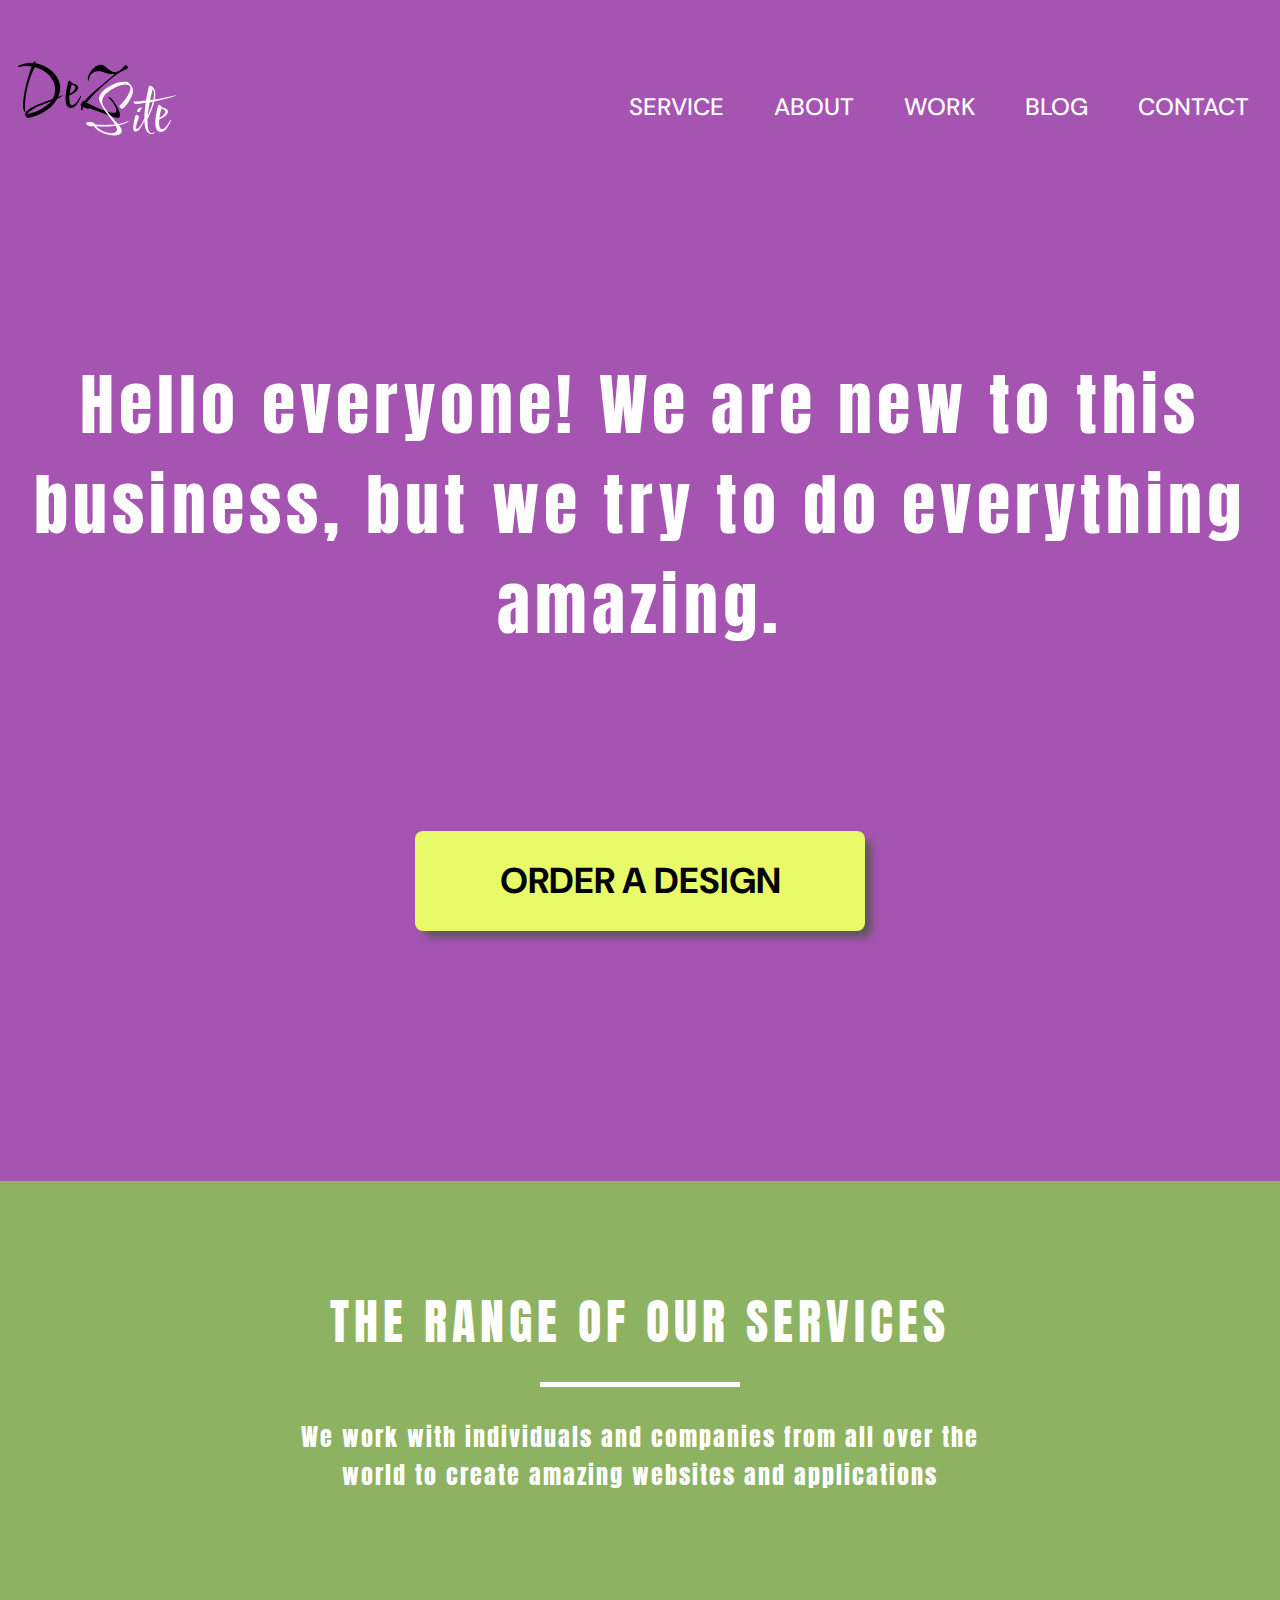
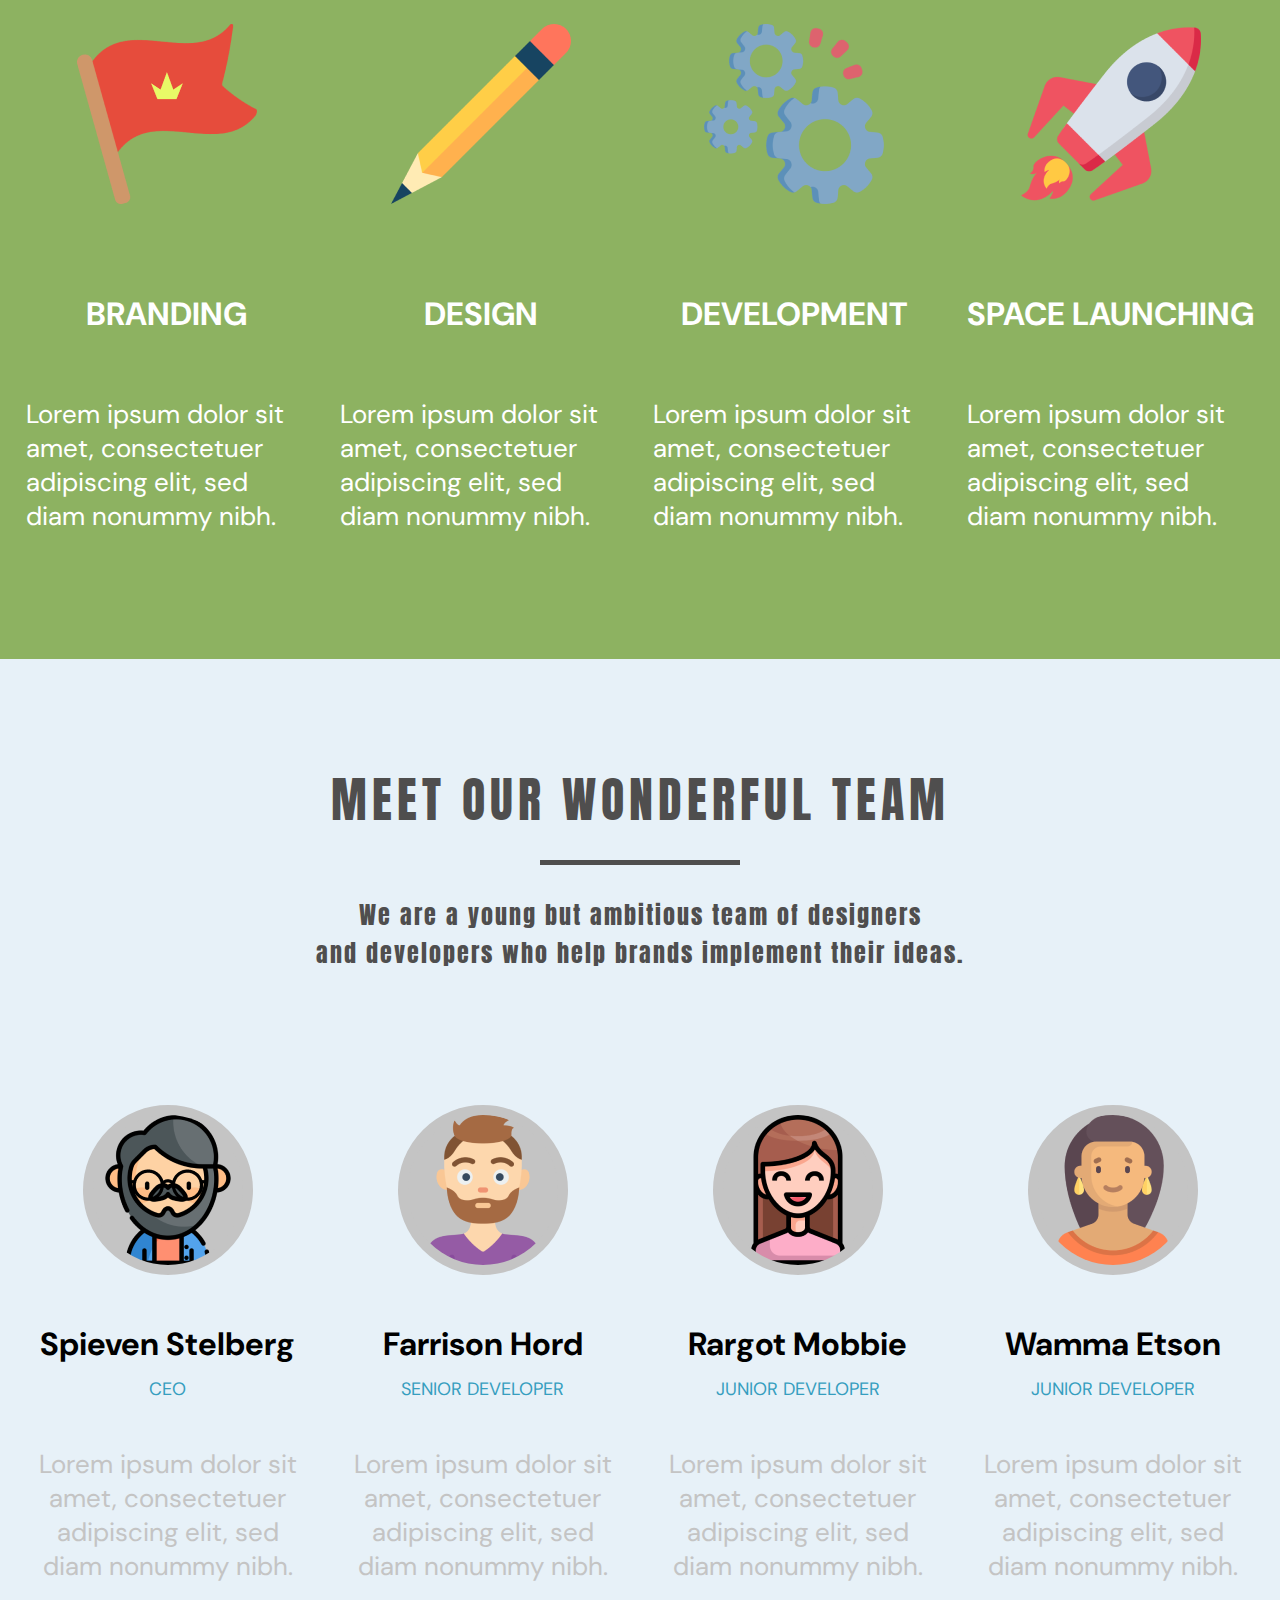
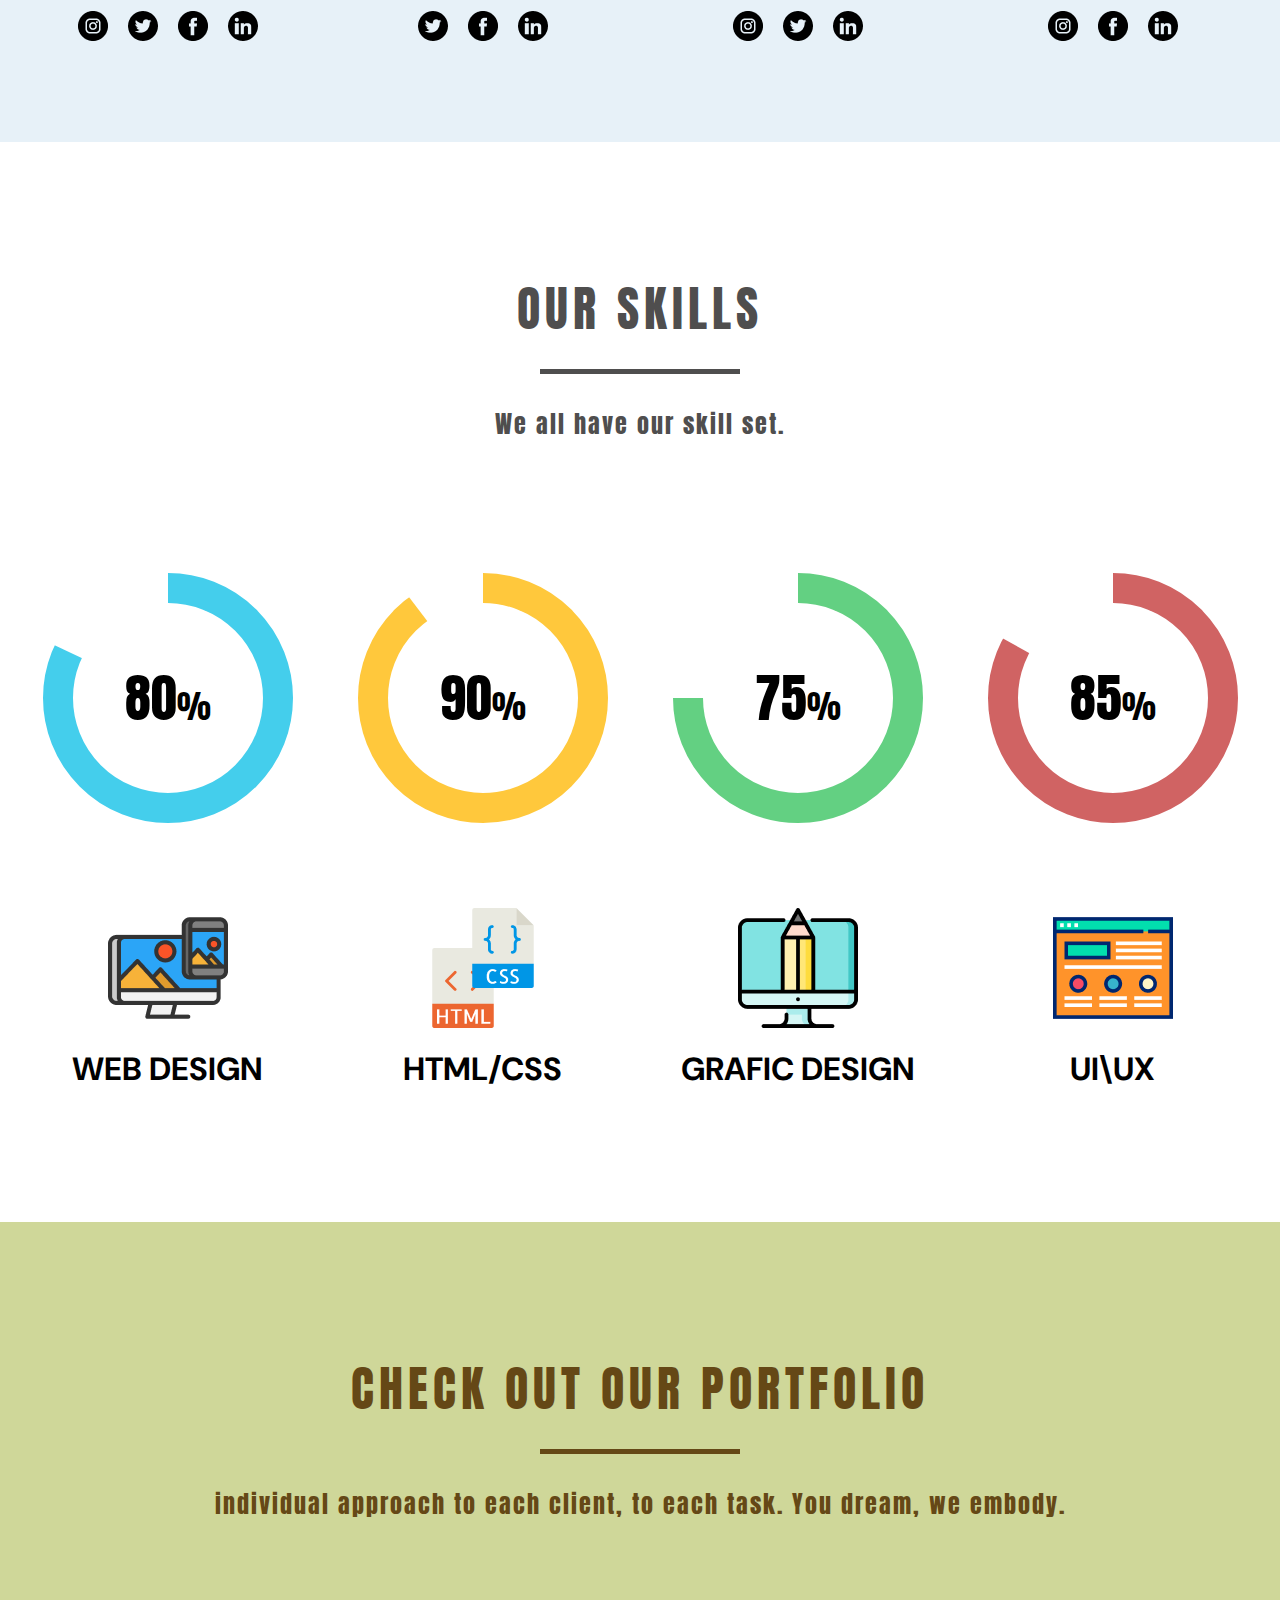
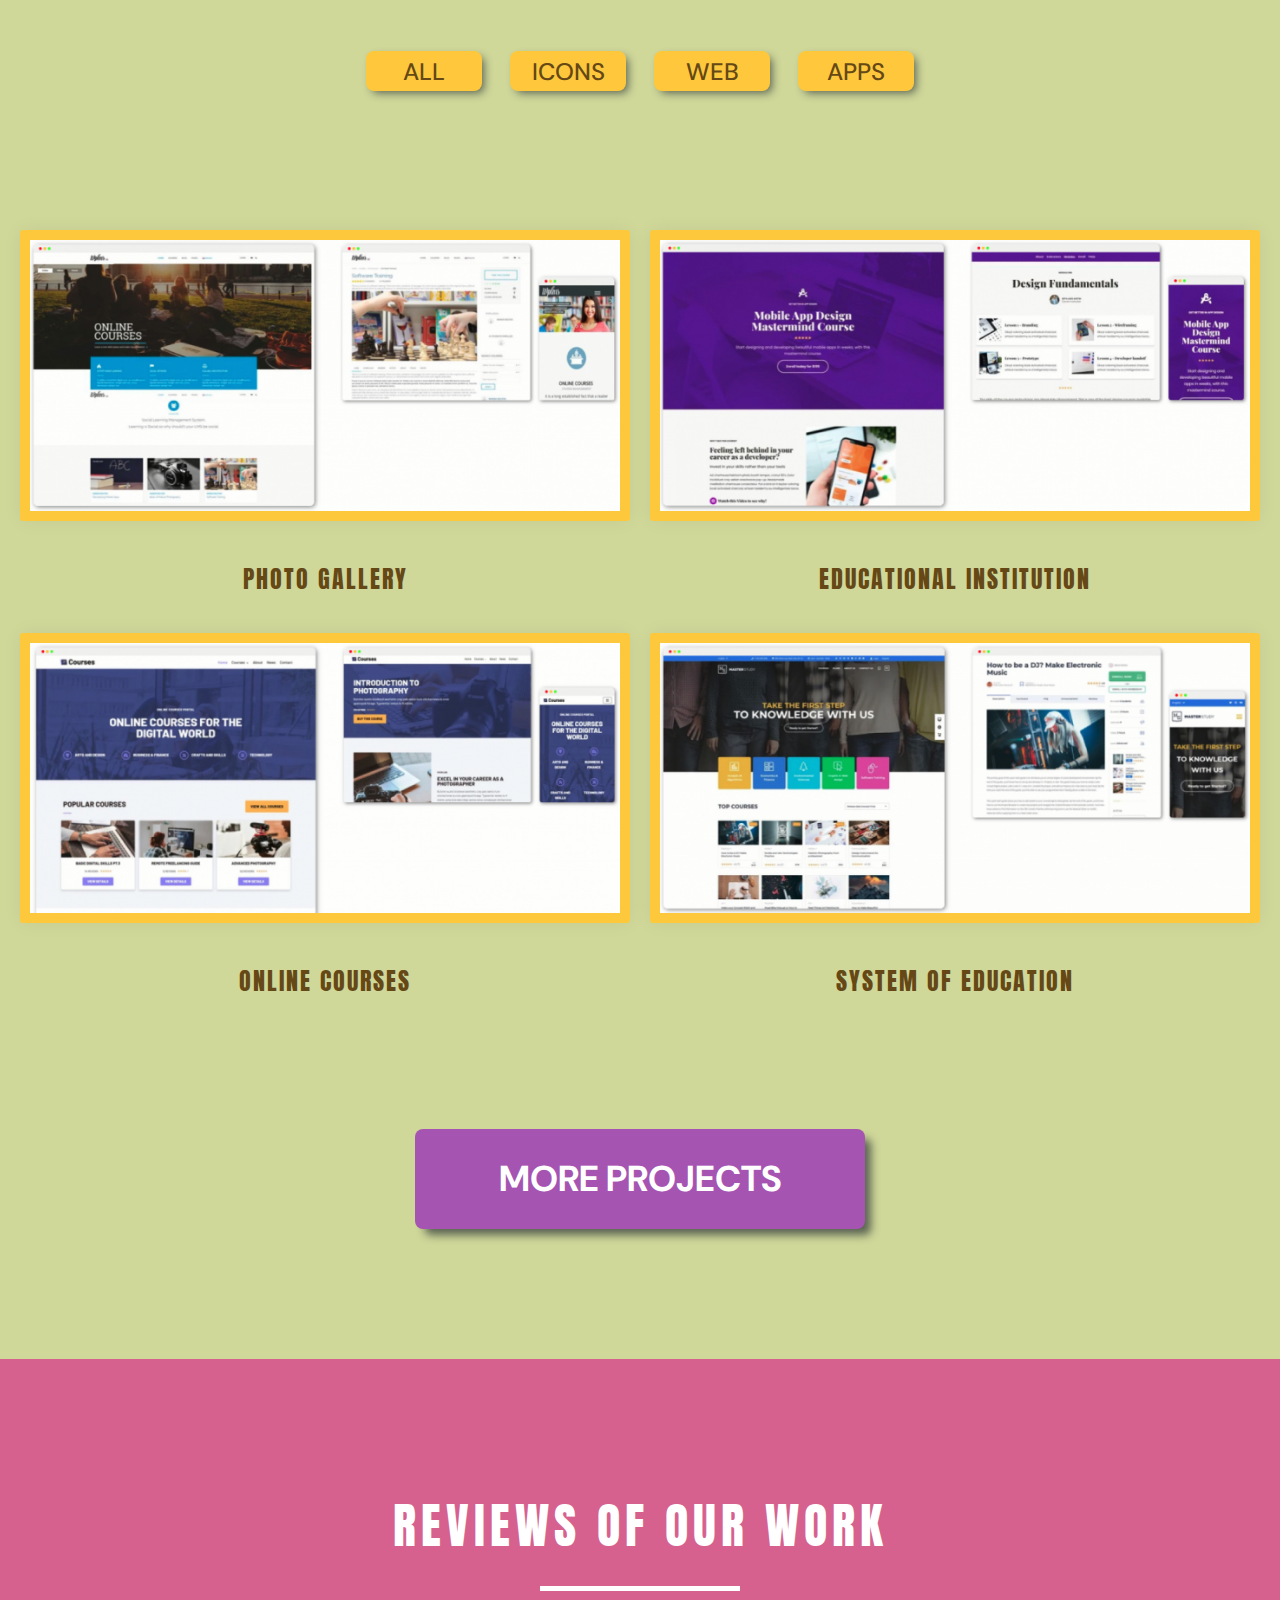
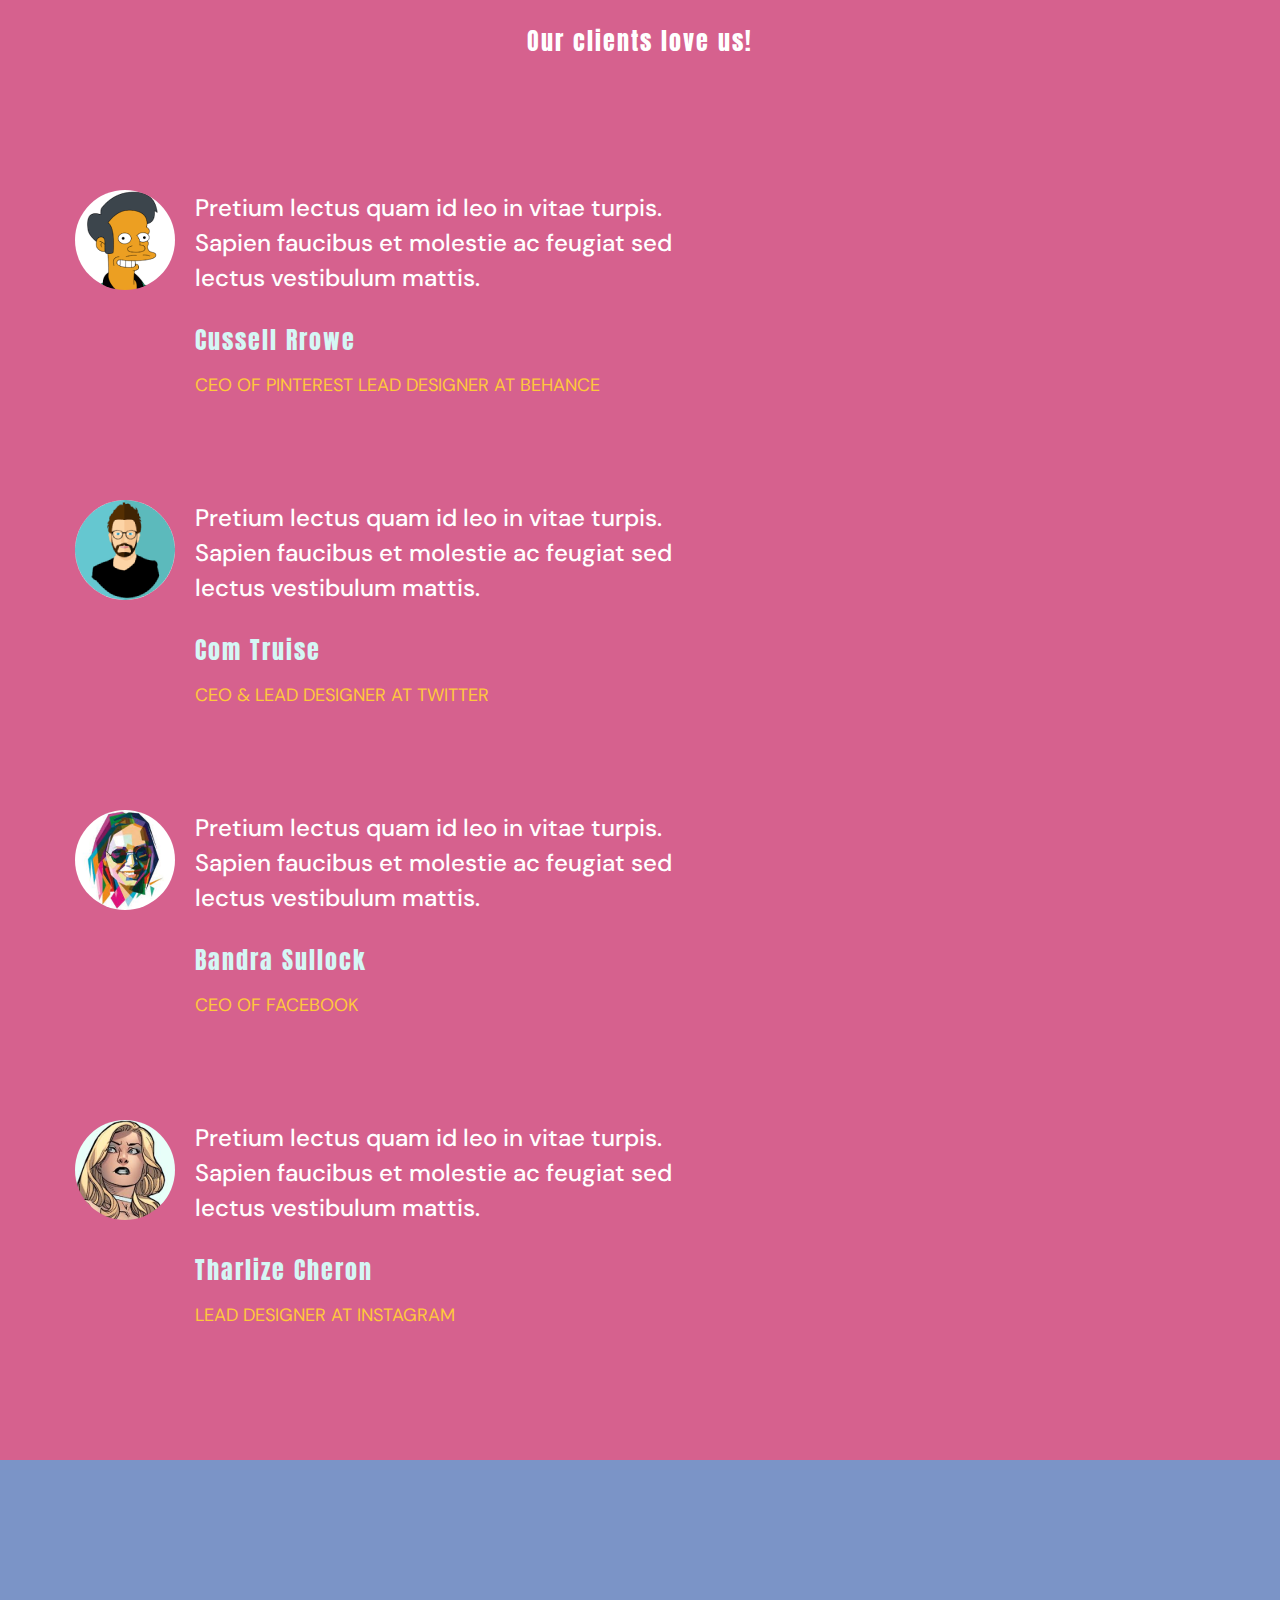
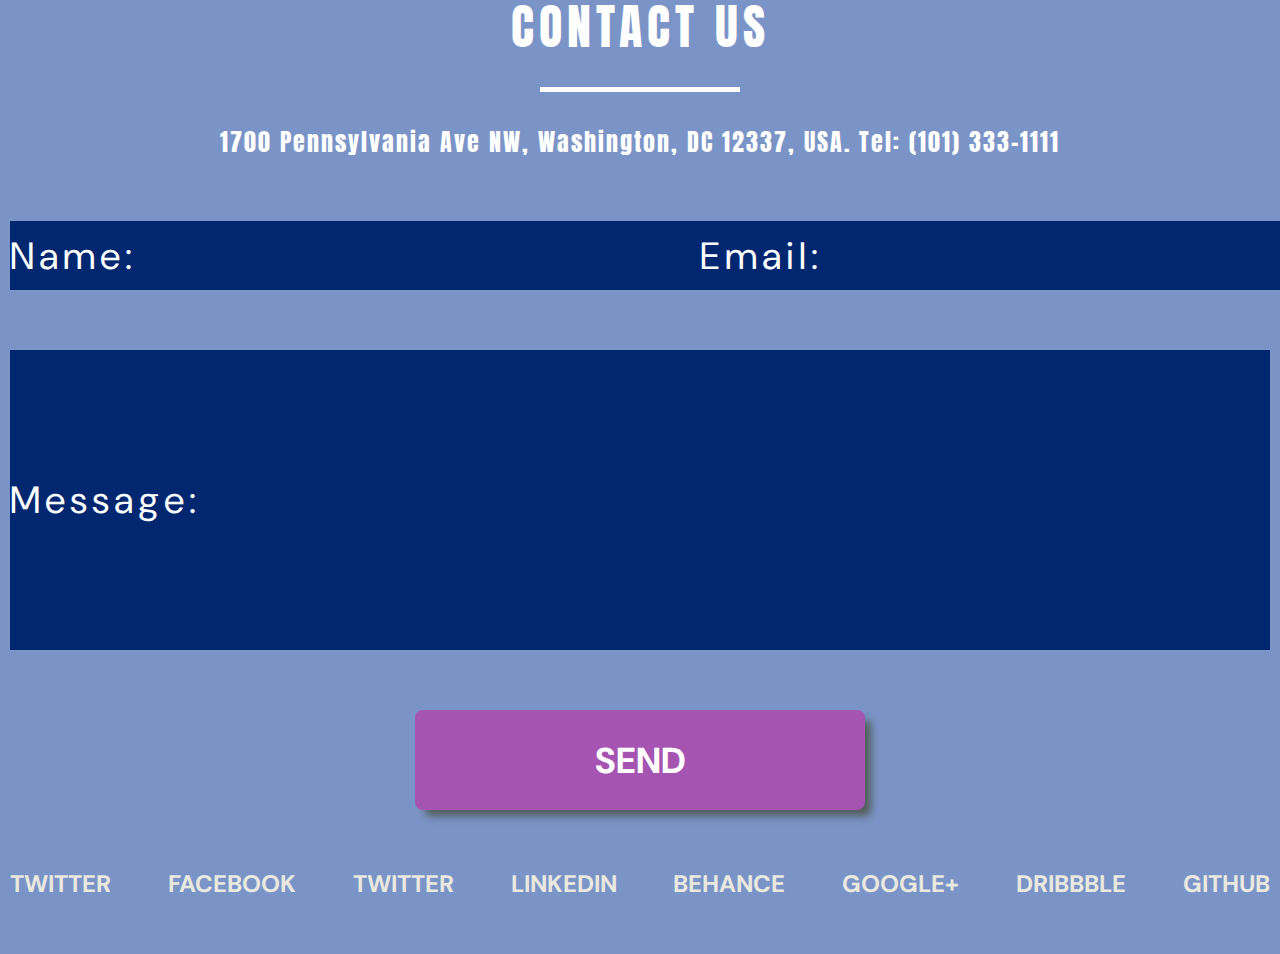
==== commit bc6e9047: "fixed page 404 errors, buttons, links" ====
--- a/index.html
+++ b/index.html
@@ -43,7 +43,7 @@
                <h1 class="header__title">Hello everyone! We are new to this business,
                   but we try to do everything amazing.
                </h1>
-               <a href="/404.html" class="header__btn btn">order a design</a>
+               <a href="https://iv2web.github.io/dezsite/404.html" class="header__btn btn">order a design</a>
             </div>
       </div>
    </div>
--- a/style/style.css
+++ b/style/style.css
@@ -190,10 +190,7 @@
 
 .header__btn {
   background-color: #E8FA67;
-}
-
-.fourohfour {
-  background-color: #d6a9dd;
+  color: #000;
 }
 
 /* ===================================================================================================================================== */
@@ -793,4 +790,54 @@
   -webkit-transition: all 0.3s ease 0s;
   transition: all 0.3s ease 0s;
 }
+
+/* ===================================================================================================================================== */
+.fourohfour {
+  height: 100vh;
+  background-color: #e29ed1;
+  padding: 80px 0px 0px 0px;
+}
+
+.fourohfour__row {
+  display: -webkit-box;
+  display: -ms-flexbox;
+  display: flex;
+  -webkit-box-pack: space-evenly;
+      -ms-flex-pack: space-evenly;
+          justify-content: space-evenly;
+  -webkit-box-align: center;
+      -ms-flex-align: center;
+          align-items: center;
+}
+
+.fourohfour__image {
+  -webkit-box-flex: 0;
+      -ms-flex: 0 0 40%;
+          flex: 0 0 40%;
+  border-radius: 50%;
+  overflow: hidden;
+}
+
+.fourohfour__image img {
+  width: 100%;
+}
+
+.info {
+  max-width: 23.5%;
+}
+
+.info__text {
+  font-weight: bold;
+  font-size: 37px;
+  line-height: 48px;
+  margin: 0px 0px 180px 0px;
+  text-align: justify;
+}
+
+.info__btn {
+  background-color: #a554b2;
+  color: #000;
+  text-transform: capitalize;
+  width: 100%;
+}
 /*# sourceMappingURL=style.css.map */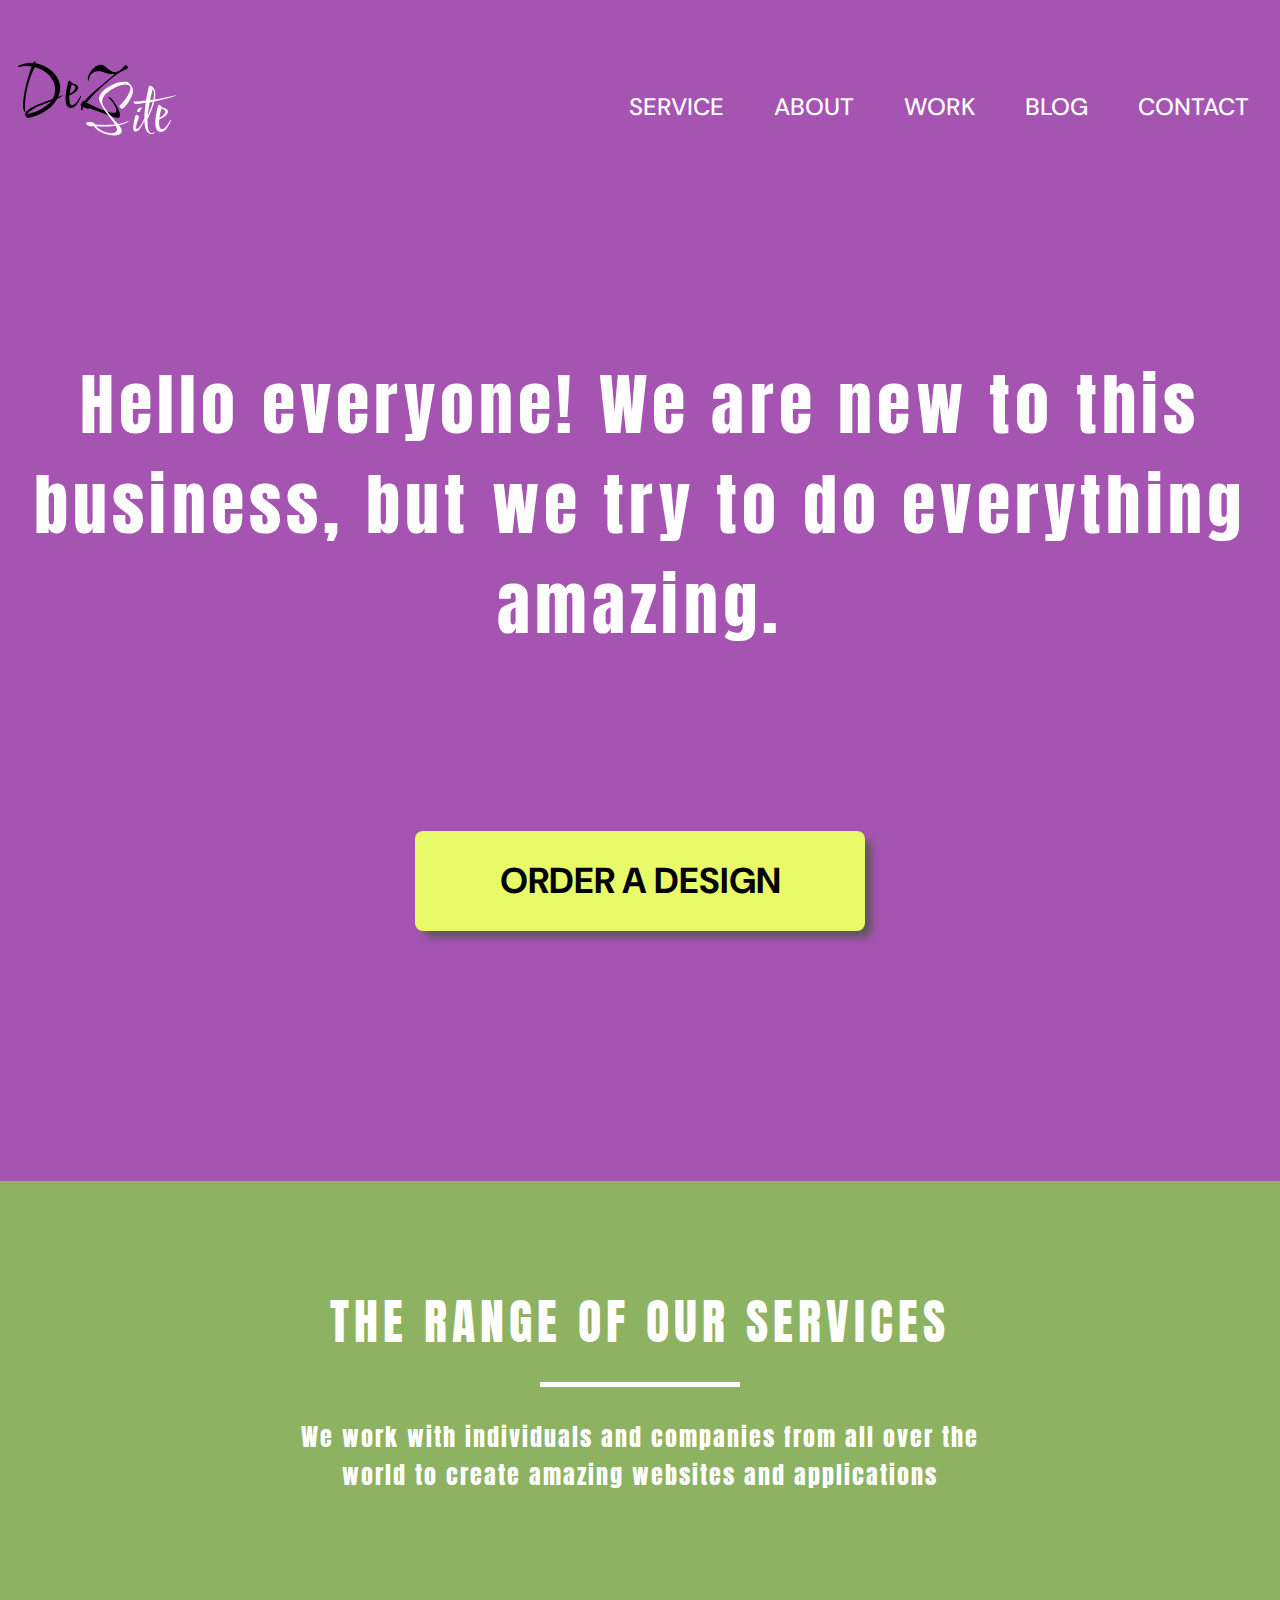
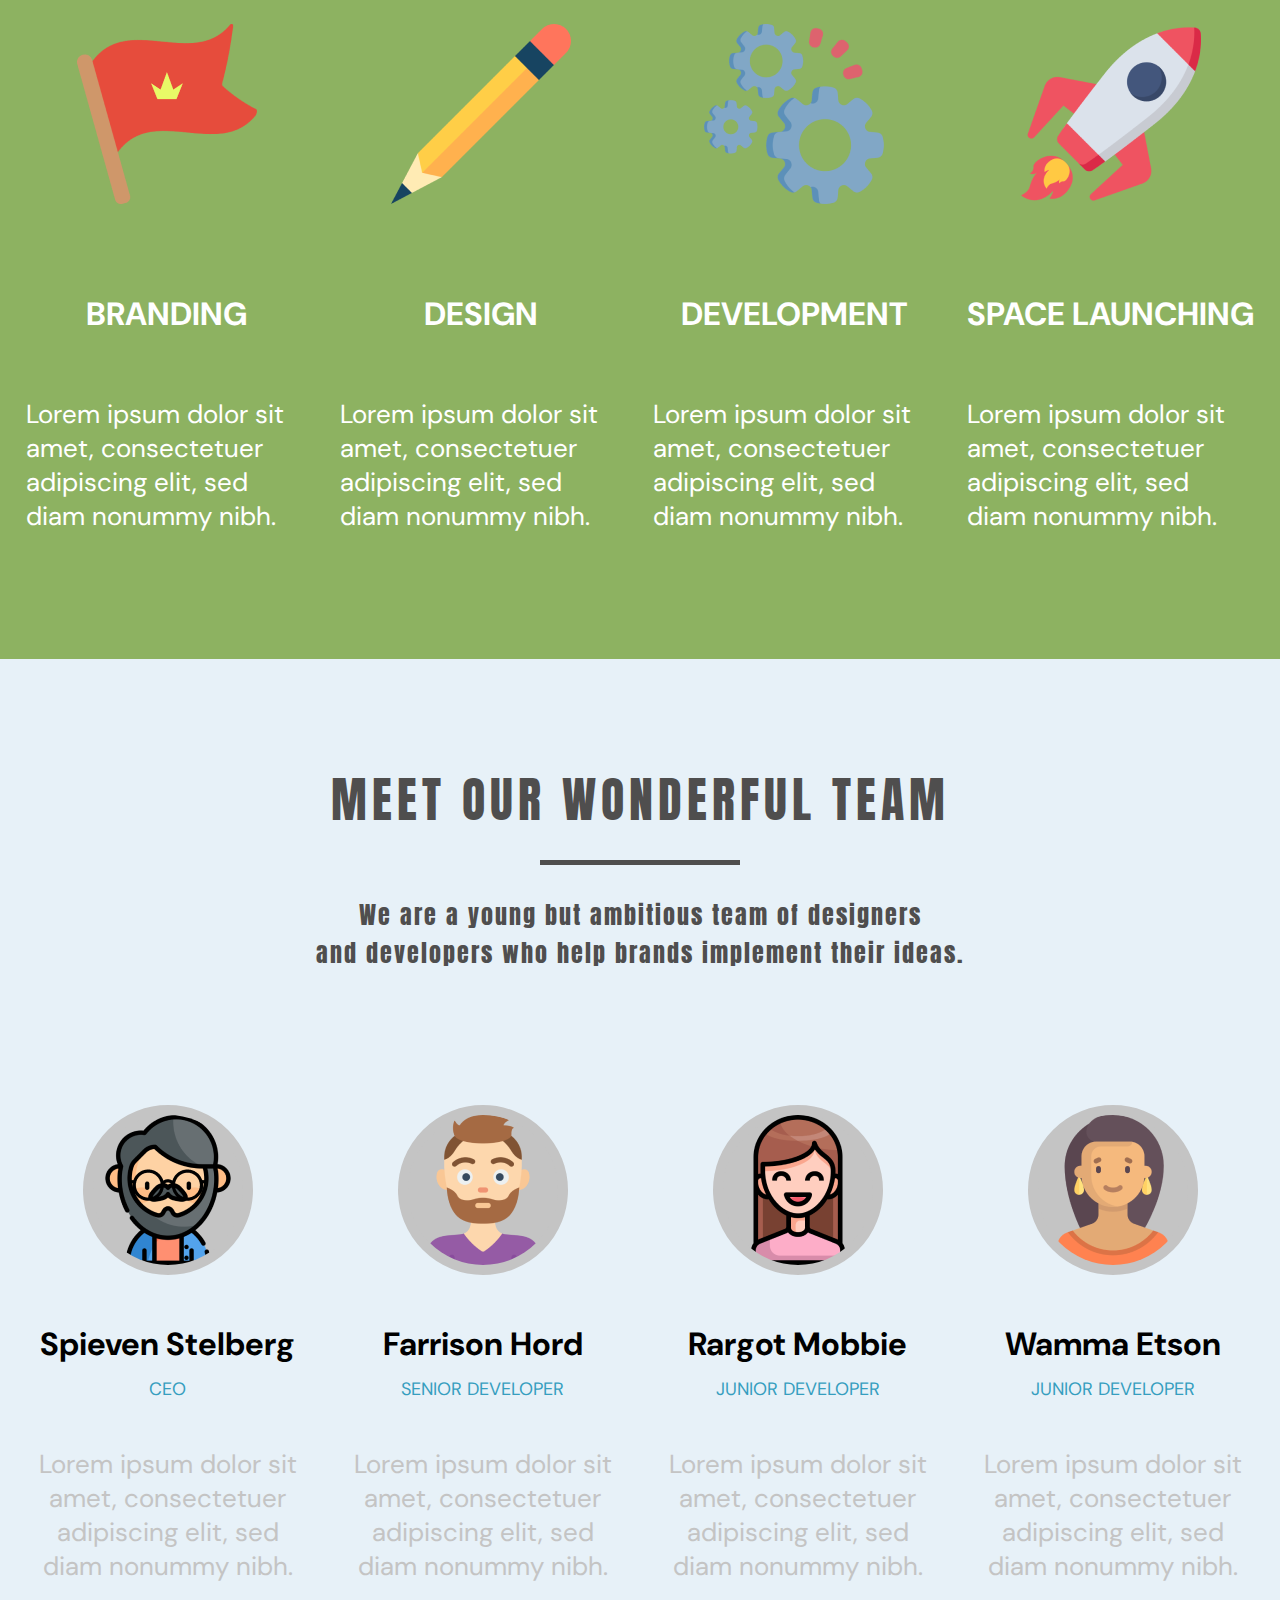
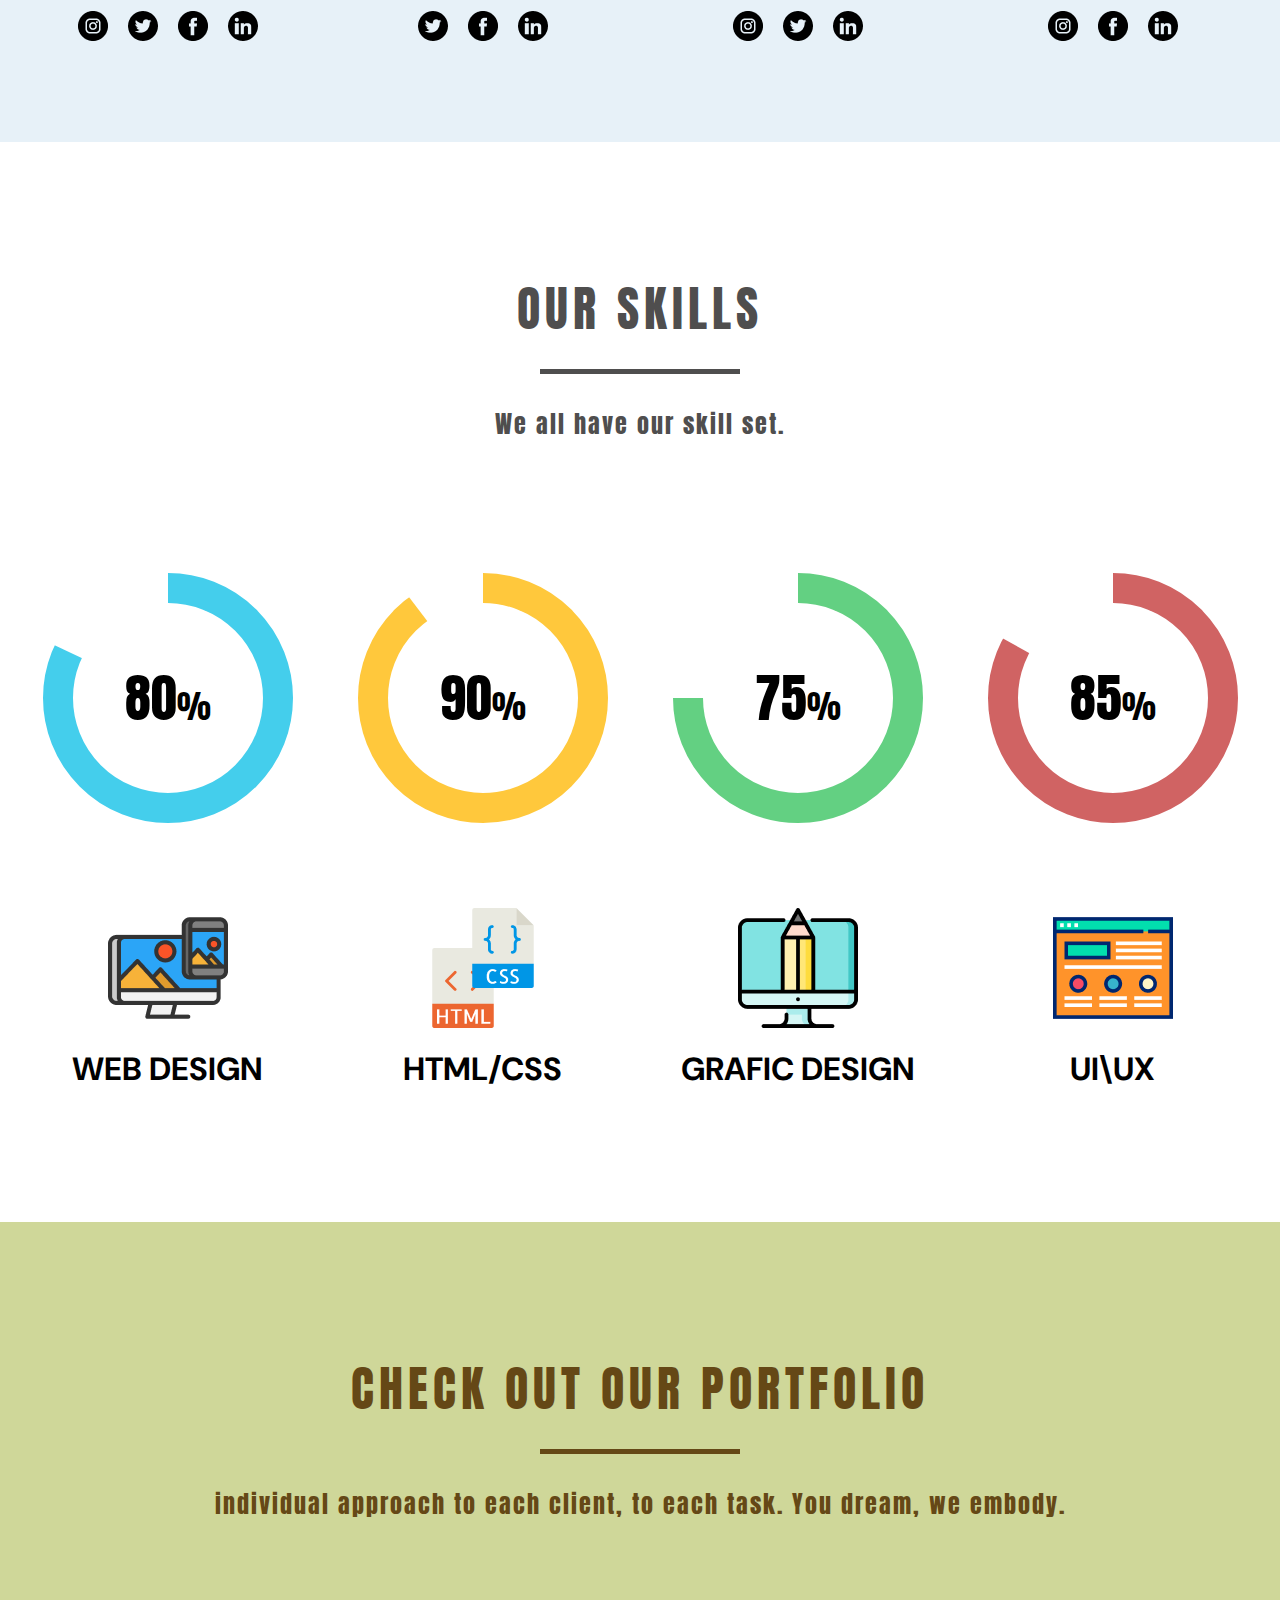
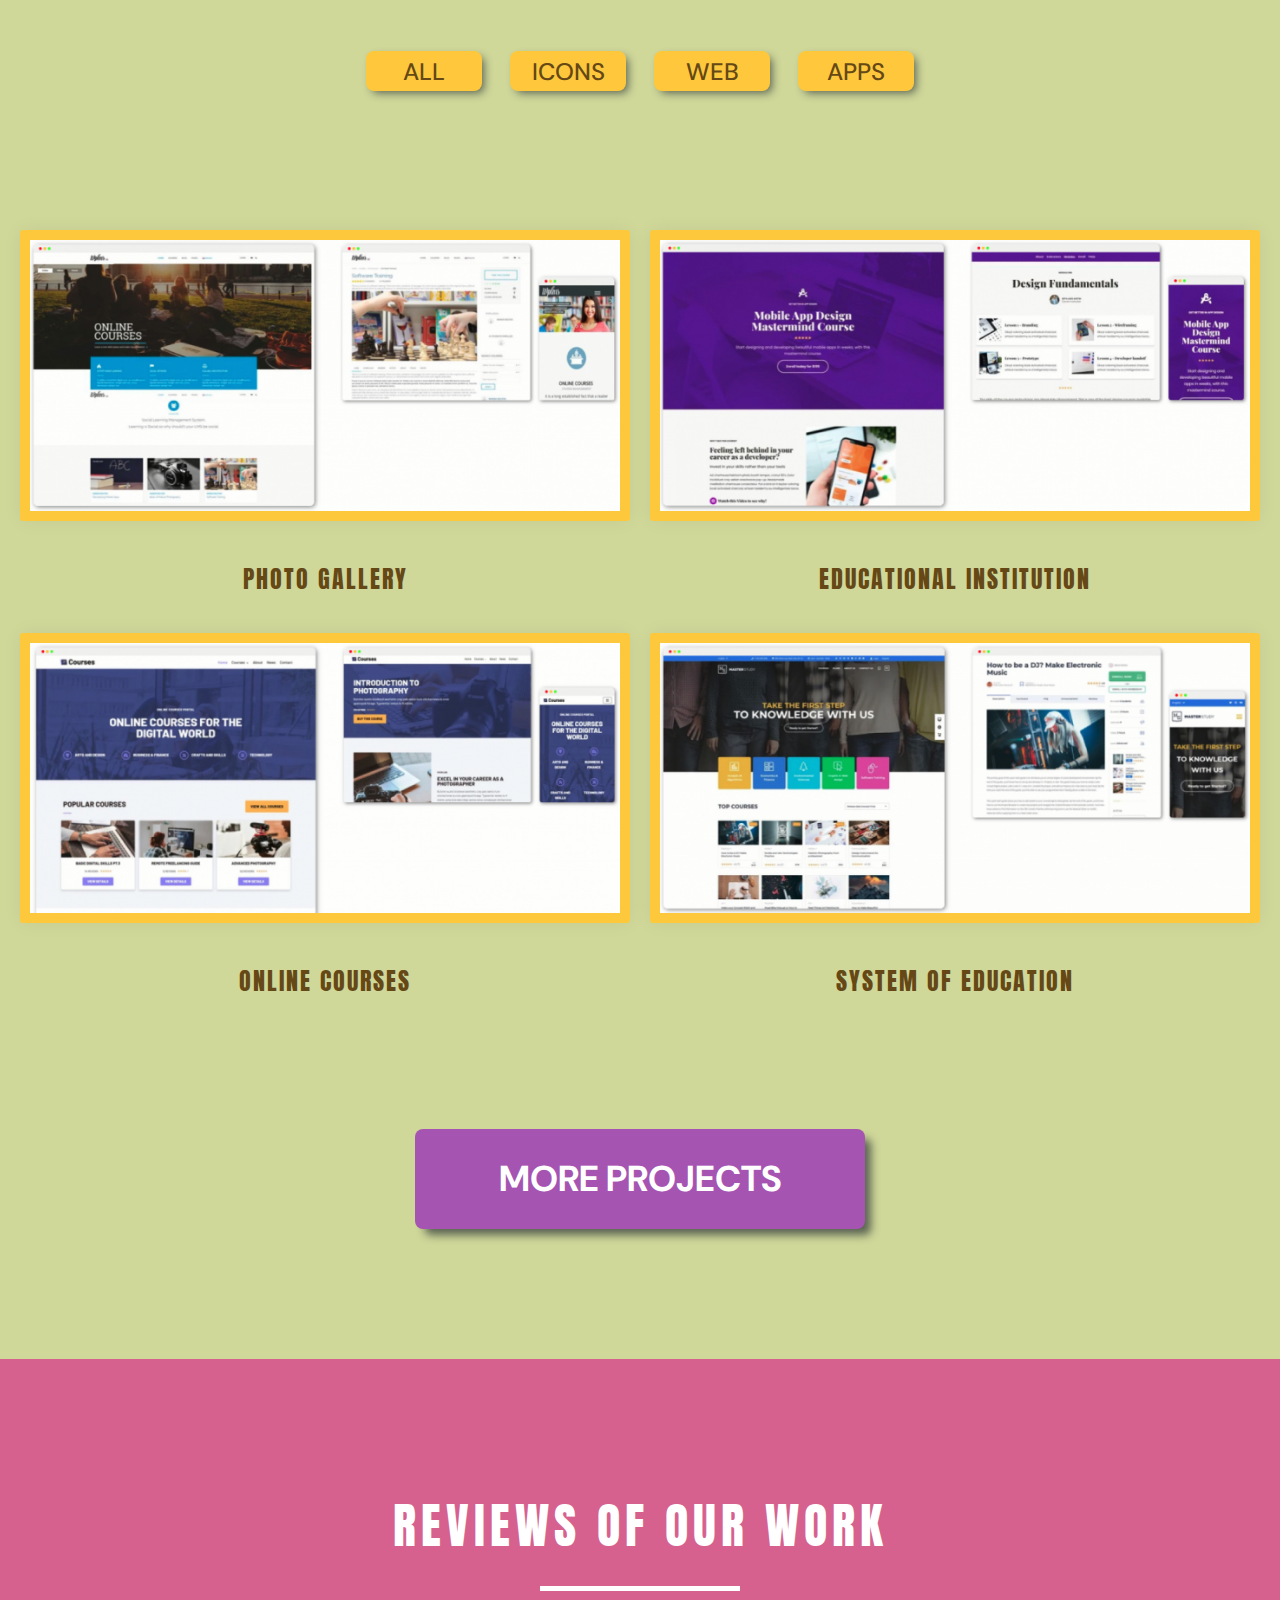
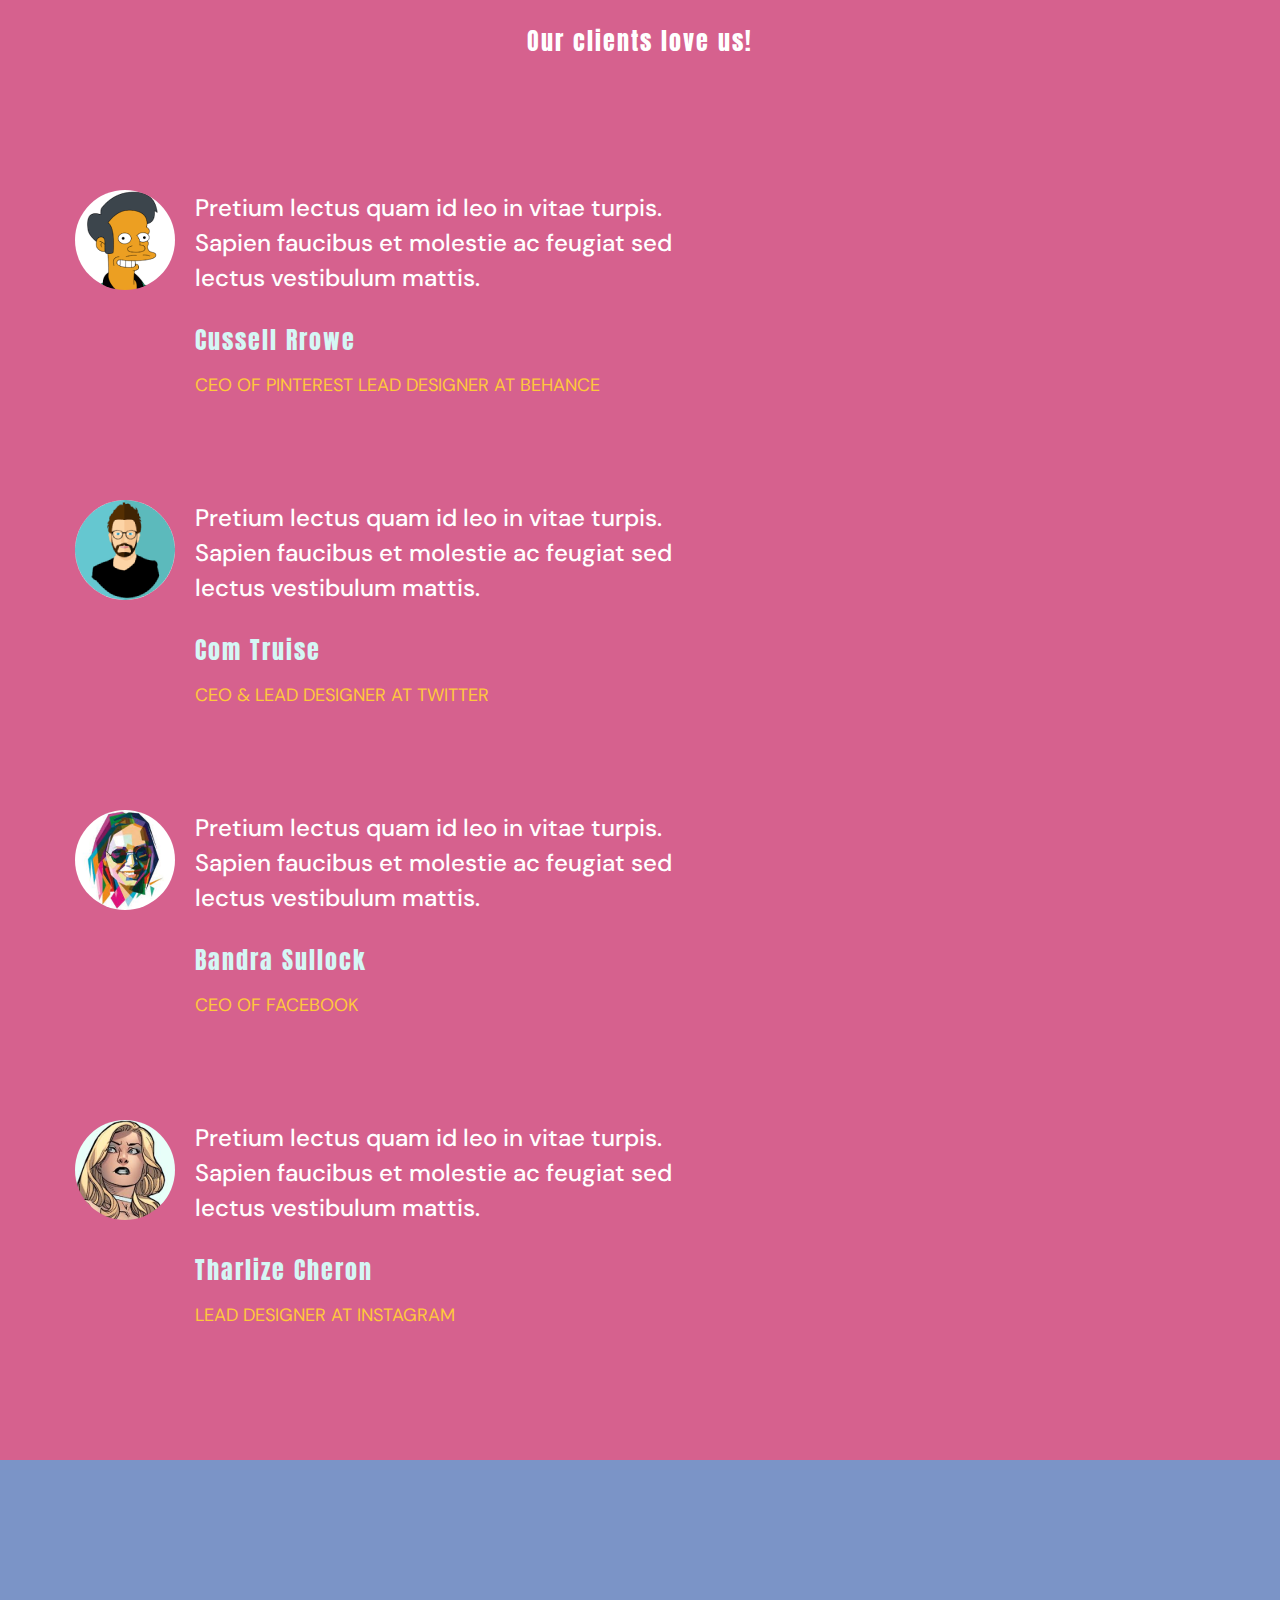
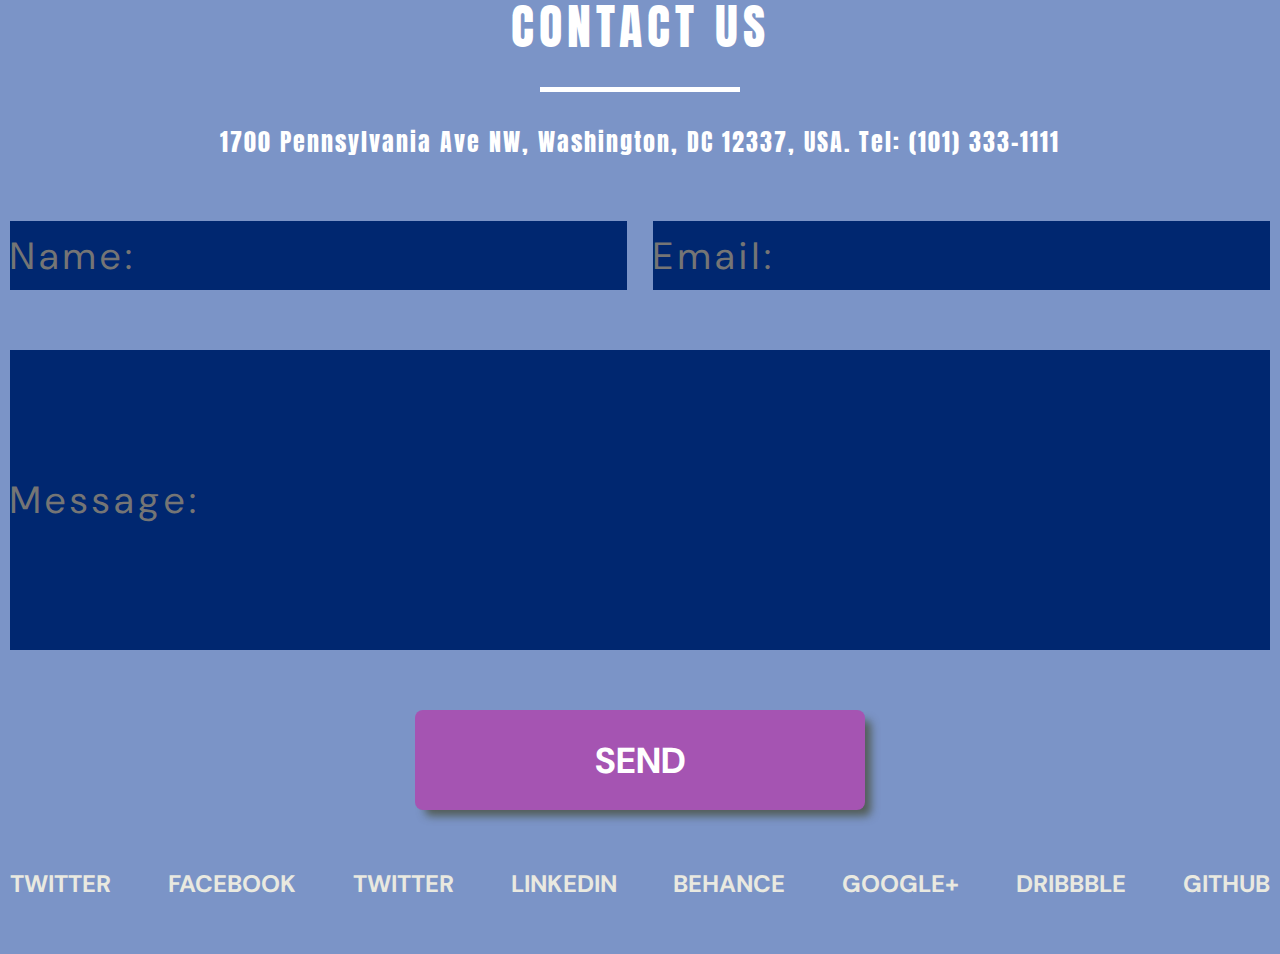
==== commit 6dc86498: "added burger menu" ====
--- a/index.html
+++ b/index.html
@@ -3,7 +3,7 @@
 <head>
     <meta charset="UTF-8">
     <meta http-equiv="X-UA-Compatible" content="IE=edge">
-    <meta name="viewport" content="width=device-width, initial-scale=1.0">
+    <meta name="viewport" content="width=device-width">
     <title>dezsite</title>
     <link rel="preconnect" href="https://fonts.googleapis.com">
     <link rel="preconnect" href="https://fonts.gstatic.com" crossorigin>
@@ -16,9 +16,12 @@
       <div class="header__body">
          <div class="container">
             <div class="header__top">
-               <a href="/404.html" class="header__logo">
+               <a href="https://iv2web.github.io/dezsite/404.html" class="header__logo">
                   <img src="images/logo.svg" alt="logo">
                </a>
+               <div class="header__burger">
+                  <span></span>
+               </div>
                <nav class="header__menu">
                   <ul class="header__list">
                      <li>
@@ -43,7 +46,7 @@
                <h1 class="header__title">Hello everyone! We are new to this business,
                   but we try to do everything amazing.
                </h1>
-               <a href="https://iv2web.github.io/dezsite/404.html" class="header__btn btn">order a design</a>
+               <a href="https://iv2web.github.io/dezsitehttps://iv2web.github.io/dezsite/404.html" class="header__btn btn">order a design</a>
             </div>
       </div>
    </div>
@@ -110,16 +113,16 @@
                     <p class="card-team__description">Lorem ipsum dolor sit amet, 
                         consectetuer adipiscing elit, sed diam nonummy nibh.</p>                        
                     <div class="card-team__social">
-                        <a href="/404.html" class="card-team__icon">
+                        <a href="https://iv2web.github.io/dezsite/404.html" class="card-team__icon">
                             <img src="images/icons/instagram.png" alt="instagram">
                         </a>
-                        <a href="/404.html" class="card-team__icon">
+                        <a href="https://iv2web.github.io/dezsite/404.html" class="card-team__icon">
                             <img src="images/icons/twitter.png" alt="twitter">
                         </a>
-                        <a href="/404.html" class="card-team__icon">
+                        <a href="https://iv2web.github.io/dezsite/404.html" class="card-team__icon">
                             <img src="images/icons/facebook.png" alt="facebook">
                         </a>
-                        <a href="/404.html" class="card-team__icon">
+                        <a href="https://iv2web.github.io/dezsite/404.html" class="card-team__icon">
                             <img src="images/icons/linkedin.png" alt="linkedin">
                         </a>
                     </div>
@@ -133,16 +136,16 @@
                     <p class="card-team__description">Lorem ipsum dolor sit amet, 
                         consectetuer adipiscing elit, sed diam nonummy nibh.</p>                        
                     <div class="card-team__social">
-                       <!--  <a href="/404.html" class="card-team__icon">
+                       <!--  <a href="https://iv2web.github.io/dezsite/404.html" class="card-team__icon">
                             <img src="images/icons/instagram.png" alt="instagram">
                         </a> -->
-                        <a href="/404.html" class="card-team__icon">
+                        <a href="https://iv2web.github.io/dezsite/404.html" class="card-team__icon">
                             <img src="images/icons/twitter.png" alt="twitter">
                         </a>
-                        <a href="/404.html" class="card-team__icon">
+                        <a href="https://iv2web.github.io/dezsite/404.html" class="card-team__icon">
                             <img src="images/icons/facebook.png" alt="facebook">
                         </a>
-                        <a href="/404.html" class="card-team__icon">
+                        <a href="https://iv2web.github.io/dezsite/404.html" class="card-team__icon">
                             <img src="images/icons/linkedin.png" alt="linkedin">
                         </a>
                     </div>
@@ -156,16 +159,16 @@
                     <p class="card-team__description">Lorem ipsum dolor sit amet, 
                         consectetuer adipiscing elit, sed diam nonummy nibh.</p>                        
                     <div class="card-team__social">
-                        <a href="/404.html" class="card-team__icon">
+                        <a href="https://iv2web.github.io/dezsite/404.html" class="card-team__icon">
                             <img src="images/icons/instagram.png" alt="instagram">
                         </a>
-                        <a href="/404.html" class="card-team__icon">
+                        <a href="https://iv2web.github.io/dezsite/404.html" class="card-team__icon">
                             <img src="images/icons/twitter.png" alt="twitter">
                         </a>
-                       <!--  <a href="/404.html" class="card-team__icon">
+                       <!--  <a href="https://iv2web.github.io/dezsite/404.html" class="card-team__icon">
                             <img src="images/icons/facebook.png" alt="facebook">
                         </a> -->
-                        <a href="/404.html" class="card-team__icon">
+                        <a href="https://iv2web.github.io/dezsite/404.html" class="card-team__icon">
                             <img src="images/icons/linkedin.png" alt="linkedin">
                         </a>
                     </div>
@@ -179,16 +182,16 @@
                     <p class="card-team__description">Lorem ipsum dolor sit amet, 
                         consectetuer adipiscing elit, sed diam nonummy nibh.</p>                        
                     <div class="card-team__social">
-                        <a href="/404.html" class="card-team__icon">
+                        <a href="https://iv2web.github.io/dezsite/404.html" class="card-team__icon">
                             <img src="images/icons/instagram.png" alt="instagram">
                         </a>
-                       <!--  <a href="/404.html" class="card-team__icon">
+                       <!--  <a href="https://iv2web.github.io/dezsite/404.html" class="card-team__icon">
                             <img src="images/icons/twitter.png" alt="twitter">
                         </a> -->
-                        <a href="/404.html" class="card-team__icon">
+                        <a href="https://iv2web.github.io/dezsite/404.html" class="card-team__icon">
                             <img src="images/icons/facebook.png" alt="facebook">
                         </a>
-                        <a href="/404.html" class="card-team__icon">
+                        <a href="https://iv2web.github.io/dezsite/404.html" class="card-team__icon">
                             <img src="images/icons/linkedin.png" alt="linkedin">
                         </a>
                     </div>
@@ -266,16 +269,16 @@
             <nav class="portfolio__menu">
                 <ul class="portfolio__list">
                     <li>
-                        <a href="/404.html" class="portfolio__link">all</a>
-                    </li>
-                    <li>
-                        <a href="/404.html" class="portfolio__link">icons</a>
-                    </li>
-                    <li>
-                        <a href="/404.html" class="portfolio__link">web</a>
-                    </li>
-                    <li>
-                        <a href="/404.html" class="portfolio__link">apps</a>
+                        <a href="https://iv2web.github.io/dezsite/404.html" class="portfolio__link">all</a>
+                    </li>
+                    <li>
+                        <a href="https://iv2web.github.io/dezsite/404.html" class="portfolio__link">icons</a>
+                    </li>
+                    <li>
+                        <a href="https://iv2web.github.io/dezsite/404.html" class="portfolio__link">web</a>
+                    </li>
+                    <li>
+                        <a href="https://iv2web.github.io/dezsite/404.html" class="portfolio__link">apps</a>
                     </li>
                 </ul>
             </nav>
@@ -283,7 +286,7 @@
                 <div class="portfolio__block-top">
                     <div class="portfolio__card card-portfolio">
                         <div class="card-portfolio__top tiles">
-                            <a href="/404.html" class="card-portfolio__link tiles__tile">
+                            <a href="https://iv2web.github.io/dezsite/404.html" class="card-portfolio__link tiles__tile">
                                 <img src="images/portfolio/image-1.jpg" alt="portfolio image">
                                 <div class="tiles__details">
                                     <span class="tiles__title">Lorem Ipsum Dolor</span>
@@ -291,11 +294,11 @@
                                 </div>
                             </a>
                         </div>
-                        <h5 class="card-portfolio__name"><a href="/404.html" class="card-portfolio__link">Photo Gallery</a></h5>
+                        <h5 class="card-portfolio__name"><a href="https://iv2web.github.io/dezsite/404.html" class="card-portfolio__link">Photo Gallery</a></h5>
                     </div>
                     <div class="portfolio__card card-portfolio">
                         <div class="card-portfolio__top tiles">
-                            <a href="/404.html" class="card-portfolio__link tiles__tile">
+                            <a href="https://iv2web.github.io/dezsite/404.html" class="card-portfolio__link tiles__tile">
                                 <img src="images/portfolio/image-2.jpg" alt="portfolio image">
                                 <div class="tiles__details">
                                     <span class="tiles__title">Lorem Ipsum Dolor</span>
@@ -303,13 +306,13 @@
                                 </div>
                             </a>
                         </div>
-                        <h5 class="card-portfolio__name"><a href="/404.html" class="card-portfolio__link">educational institution</a></h5>
+                        <h5 class="card-portfolio__name"><a href="https://iv2web.github.io/dezsite/404.html" class="card-portfolio__link">educational institution</a></h5>
                     </div>
                 </div>
                 <div class="portfolio__block-bottom">
                     <div class="portfolio__card card-portfolio">
                         <div class="card-portfolio__top tiles">
-                            <a href="/404.html" class="card-portfolio__link tiles__tile">
+                            <a href="https://iv2web.github.io/dezsite/404.html" class="card-portfolio__link tiles__tile">
                                 <img src="images/portfolio/image-3.jpg" alt="portfolio image">
                                 <div class="tiles__details">
                                     <span class="tiles__title">Lorem Ipsum Dolor</span>
@@ -317,11 +320,11 @@
                                 </div>
                             </a>
                         </div>
-                        <h5 class="card-portfolio__name"><a href="/404.html" class="card-portfolio__link">online courses</a></h5>
+                        <h5 class="card-portfolio__name"><a href="https://iv2web.github.io/dezsite/404.html" class="card-portfolio__link">online courses</a></h5>
                     </div>
                     <div class="portfolio__card card-portfolio">
                         <div class="card-portfolio__top tiles">
-                            <a href="/404.html" class="card-portfolio__link tiles__tile">
+                            <a href="https://iv2web.github.io/dezsite/404.html" class="card-portfolio__link tiles__tile">
                                 <img src="images/portfolio/image-4.jpg" alt="portfolio image">
                                 <div class="tiles__details">
                                     <span class="tiles__title">Lorem Ipsum Dolor</span>
@@ -329,11 +332,11 @@
                                 </div>
                             </a>
                         </div>
-                        <h5 class="card-portfolio__name"><a href="/404.html" class="card-portfolio__link">system of education</a></h5>
+                        <h5 class="card-portfolio__name"><a href="https://iv2web.github.io/dezsite/404.html" class="card-portfolio__link">system of education</a></h5>
                     </div>
                 </div>
             </div>            
-            <a href="/404.html" class="portfolio__btn btn">MORE PROJECTS</a>
+            <a href="https://iv2web.github.io/dezsite/404.html" class="portfolio__btn btn">MORE PROJECTS</a>
         </div>
     </section>
 <!-- ========================================================================================================= -->
@@ -392,57 +395,45 @@
     <section class="contact">      
         <div class="container">
             <div class="contact__top titles">
-                <h2 class="contact__title titles__head">contact us</h2>
-                <div class="contact__line titles__line"></div>
-                <h3 class="contact__subtitle titles__foot">1700 Pennsylvania Ave NW, Washington, DC 12337, USA. Tel: (101) 333-1111</h3>
+               <h2 class="contact__title titles__head">contact us</h2>
+               <div class="contact__line titles__line"></div>
+               <h3 class="contact__subtitle titles__foot">1700 Pennsylvania Ave NW, Washington, DC 12337, USA. Tel: (101) 333-1111</h3>
             </div> 
             <div class="contact__box">
-                <div class="contact__header">
-                    <form action="">
-                        <label for="">
-                            <input class="contact__name contact__form" type="text" size="24" value="name:">
-                        </label>
-                    </form>
-                    <form action="">
-                        <label for="">
-                            <input class="contact__email contact__form" type="email" size="24" value="email:">
-                        </label>
-                    </form>
-                </div>
-                <div class="contact__bottom" id="contact">
-                    <form action="">
-                        <label for="">
-                            <input class="contact__field contact__form" type="text" size="300" value="message:">
-                        </label>
-                    </form>
-                </div>            
+               <div class="contact__header">
+                  <input class="contact__name contact__form" type="text" value placeholder="name:" autocapitalize="off" autocorrect="off">
+                  <input class="contact__email contact__form" type="email" value placeholder="email:" autocapitalize="off" autocorrect="off">
+               </div>
+               <div class="contact__bottom" id="contact">
+                  <input class="contact__field contact__form" type="text" value placeholder="message:">
+               </div>            
             </div>
             <input class="contact__btn btn" type="sabmit" value="send"></input>
             <nav class="contact__social">
                 <ul class="contact__list">
                     <li>
-                        <a href="/404.html" class="contact__link">Twitter</a>
-                    </li>
-                    <li>
-                        <a href="/404.html" class="contact__link">Facebook</a>
-                    </li>
-                    <li>
-                        <a href="/404.html" class="contact__link">Twitter</a>
-                    </li>
-                    <li>
-                        <a href="/404.html" class="contact__link">LinkedIn</a>
-                    </li>
-                    <li>
-                        <a href="/404.html" class="contact__link">Behance</a>
-                    </li>
-                    <li>
-                        <a href="/404.html" class="contact__link">Google+</a>
-                    </li>
-                    <li>
-                        <a href="/404.html" class="contact__link">Dribbble</a>
-                    </li>
-                    <li>
-                        <a href="/404.html" class="contact__link">GitHub</a>
+                        <a href="https://iv2web.github.io/dezsite/404.html" class="contact__link">Twitter</a>
+                    </li>
+                    <li>
+                        <a href="https://iv2web.github.io/dezsite/404.html" class="contact__link">Facebook</a>
+                    </li>
+                    <li>
+                        <a href="https://iv2web.github.io/dezsite/404.html" class="contact__link">Twitter</a>
+                    </li>
+                    <li>
+                        <a href="https://iv2web.github.io/dezsite/404.html" class="contact__link">LinkedIn</a>
+                    </li>
+                    <li>
+                        <a href="https://iv2web.github.io/dezsite/404.html" class="contact__link">Behance</a>
+                    </li>
+                    <li>
+                        <a href="https://iv2web.github.io/dezsite/404.html" class="contact__link">Google+</a>
+                    </li>
+                    <li>
+                        <a href="https://iv2web.github.io/dezsite/404.html" class="contact__link">Dribbble</a>
+                    </li>
+                    <li>
+                        <a href="https://iv2web.github.io/dezsite/404.html" class="contact__link">GitHub</a>
                     </li>
                 </ul>
             </nav>
--- a/style/style.css
+++ b/style/style.css
@@ -112,6 +112,7 @@
   display: -webkit-box;
   display: -ms-flexbox;
   display: flex;
+  cursor: pointer;
   -webkit-box-pack: center;
       -ms-flex-pack: center;
           justify-content: center;
@@ -135,6 +136,21 @@
 }
 
 /* ===================================================================================================================================== */
+.header {
+  /* &::before {
+    content: "";
+    position: absolute;
+    width: 100%;
+    height: 100%;
+    top: -100%;
+    left: 0px;
+    background-color: #d6618e;
+    @media (max-width: 768px) {
+      top: 0;
+    }
+  } */
+}
+
 .header__body {
   background-color: #A554B2;
   padding: 50px 0px 250px 0px;
@@ -151,6 +167,56 @@
       -ms-flex-align: center;
           align-items: center;
   padding: 0 7px;
+}
+
+.header__logo {
+  z-index: 2;
+}
+
+.header__burger {
+  z-index: 2;
+  display: none;
+}
+
+@media (max-width: 768px) {
+  .header__burger {
+    display: block;
+    position: relative;
+    width: 30px;
+    height: 20px;
+  }
+  .header__burger::before, .header__burger::after {
+    content: "";
+    position: absolute;
+    width: 100%;
+    height: 2px;
+    left: 0px;
+    background-color: #fff;
+  }
+  .header__burger::before {
+    top: 0;
+  }
+  .header__burger::after {
+    bottom: 0;
+  }
+  .header__burger span {
+    position: absolute;
+    width: 100%;
+    height: 2px;
+    background-color: #fff;
+    top: 9px;
+  }
+}
+
+@media (max-width: 768px) {
+  .header__menu {
+    position: fixed;
+    width: 100%;
+    height: 100%;
+    top: 0px;
+    left: 0px;
+    background-color: #d6618e;
+  }
 }
 
 .header__list {
@@ -739,12 +805,12 @@
 
 .contact__name {
   height: 69px;
-  width: 690px;
+  width: 49%;
 }
 
 .contact__email {
   height: 69px;
-  width: 690px;
+  width: 49%;
 }
 
 .contact__bottom {
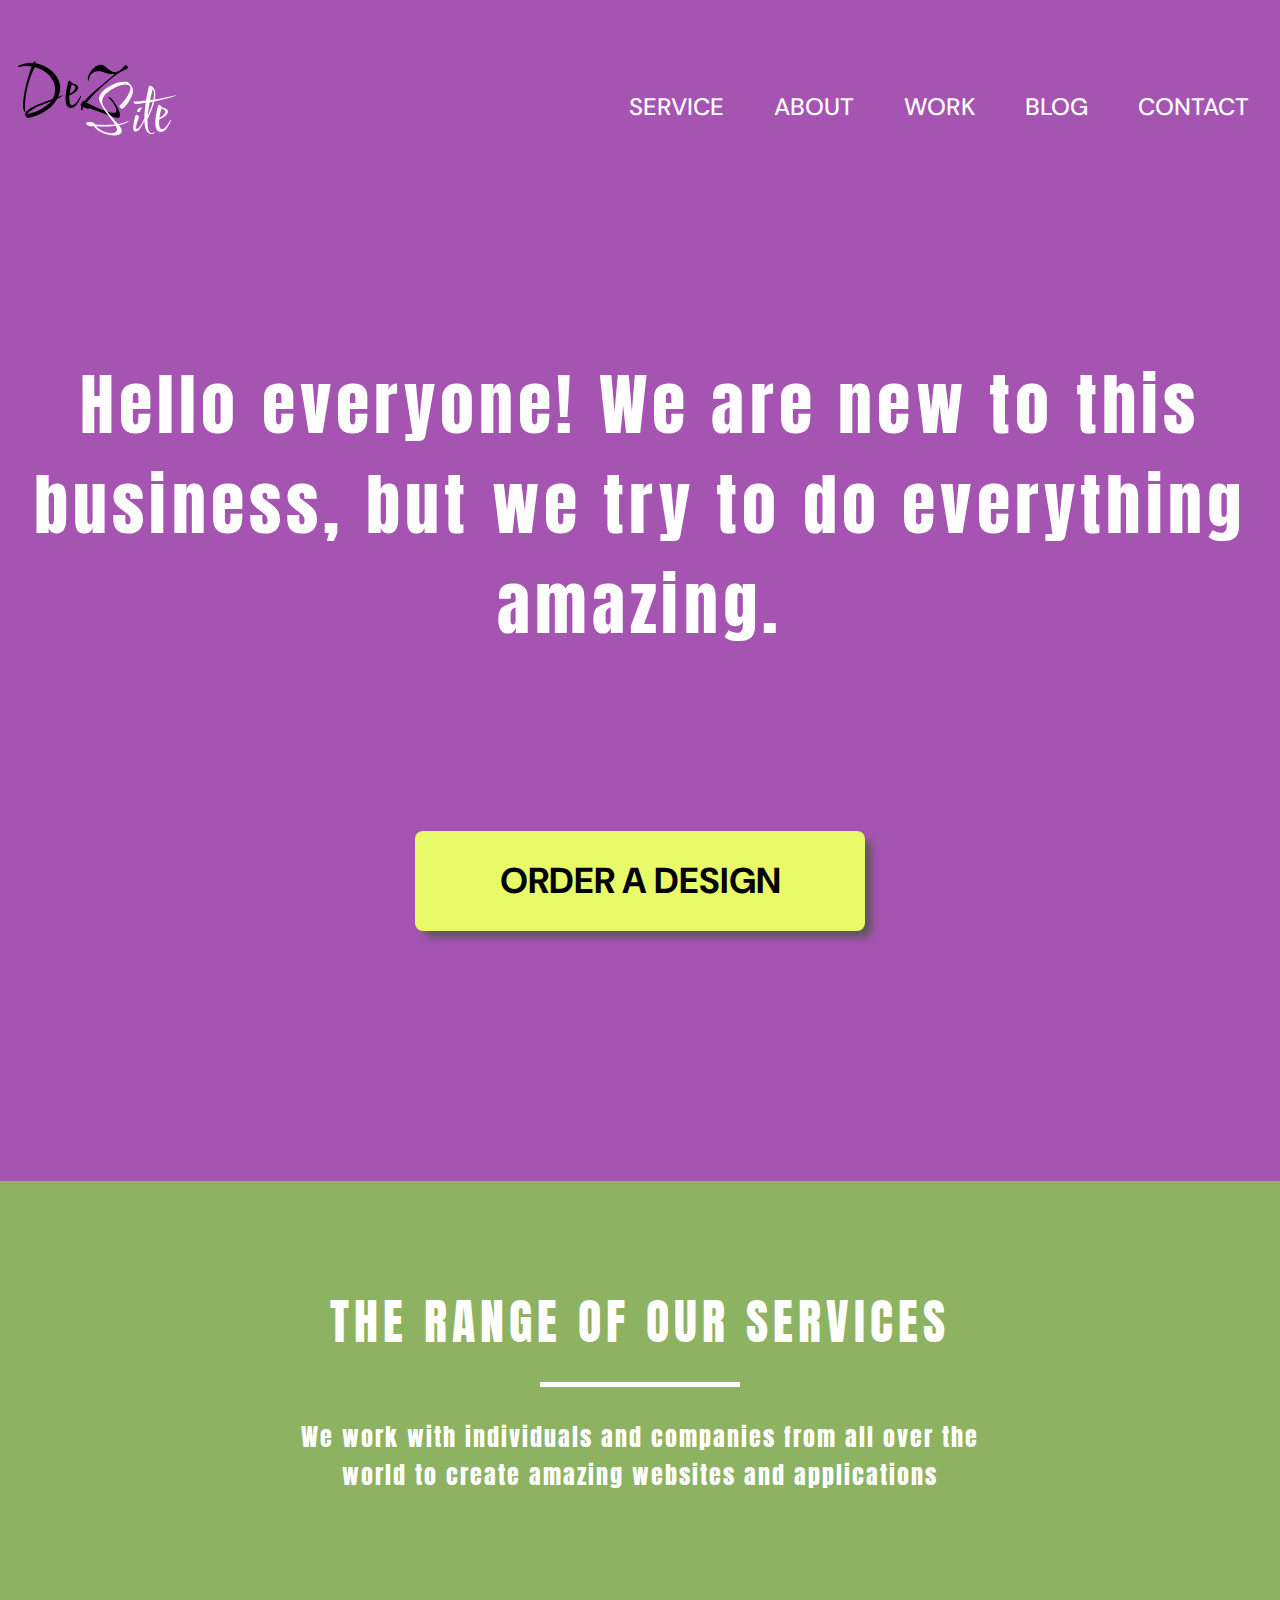
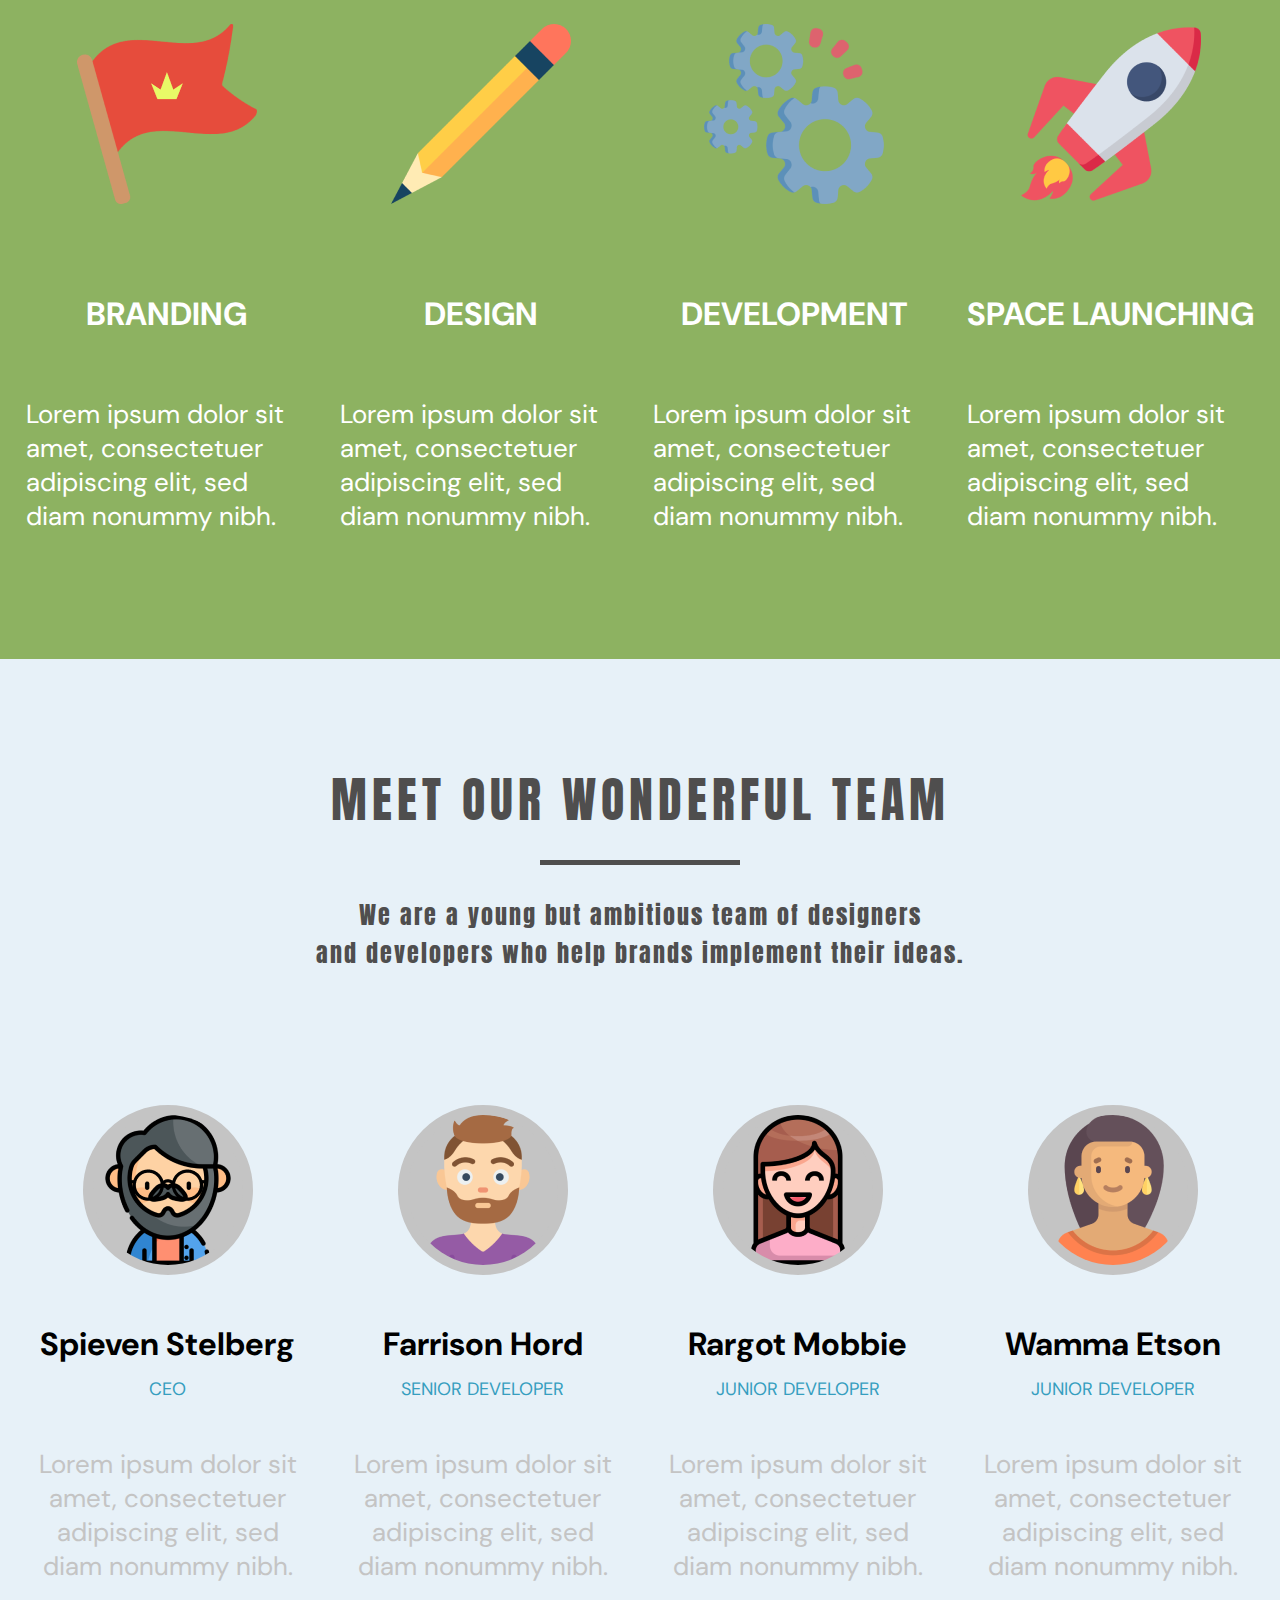
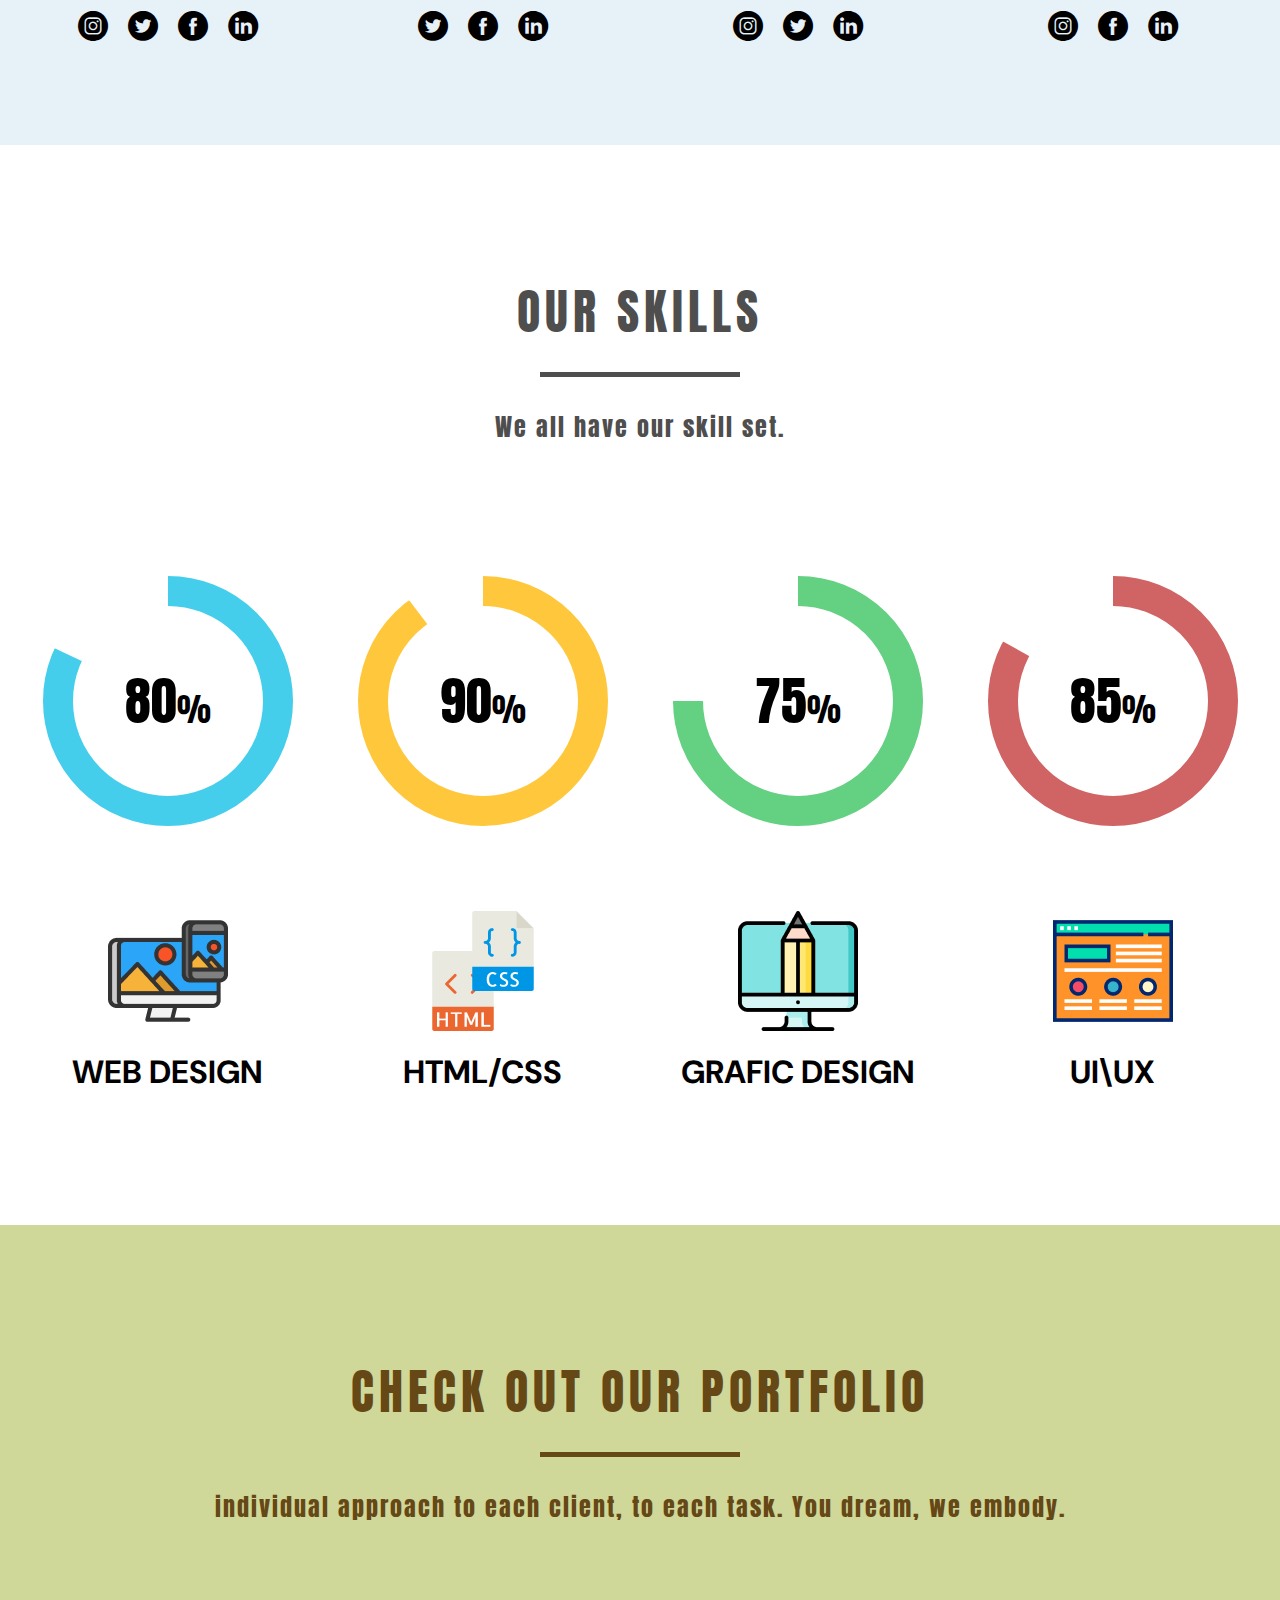
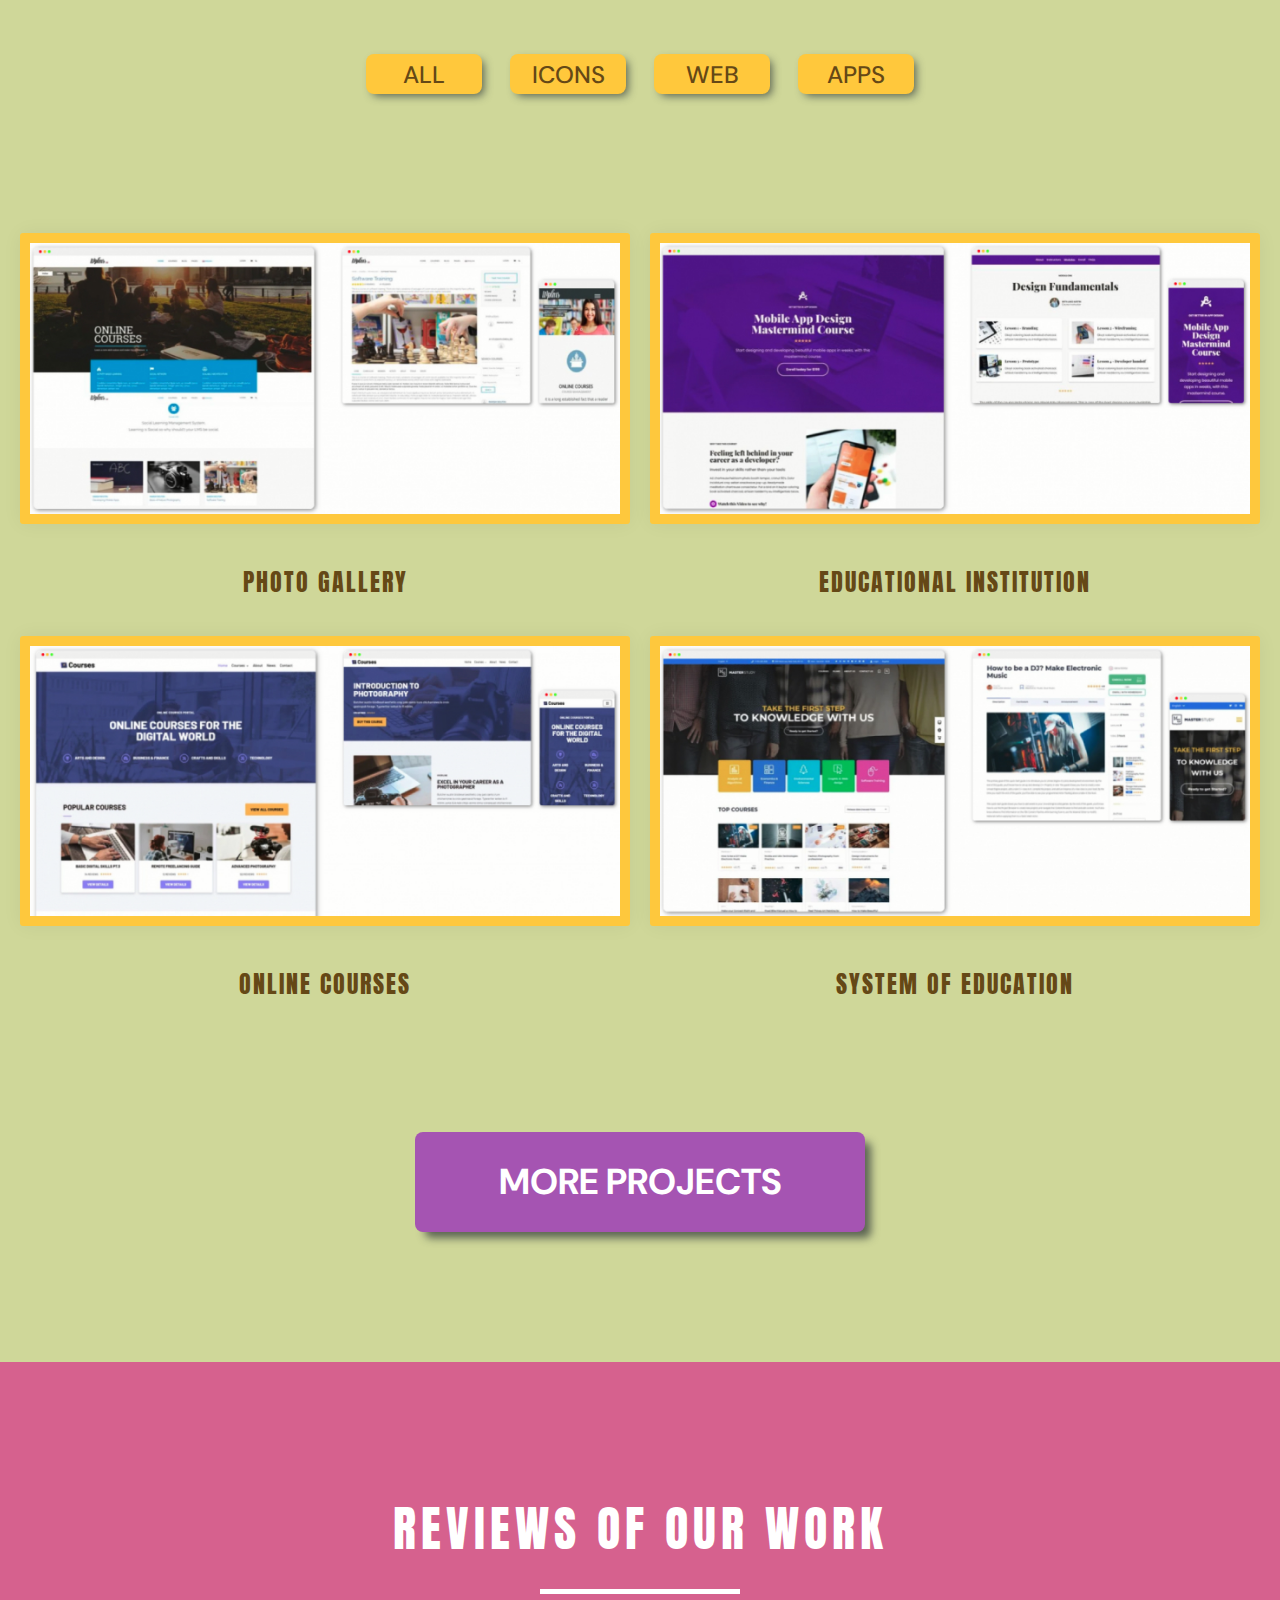
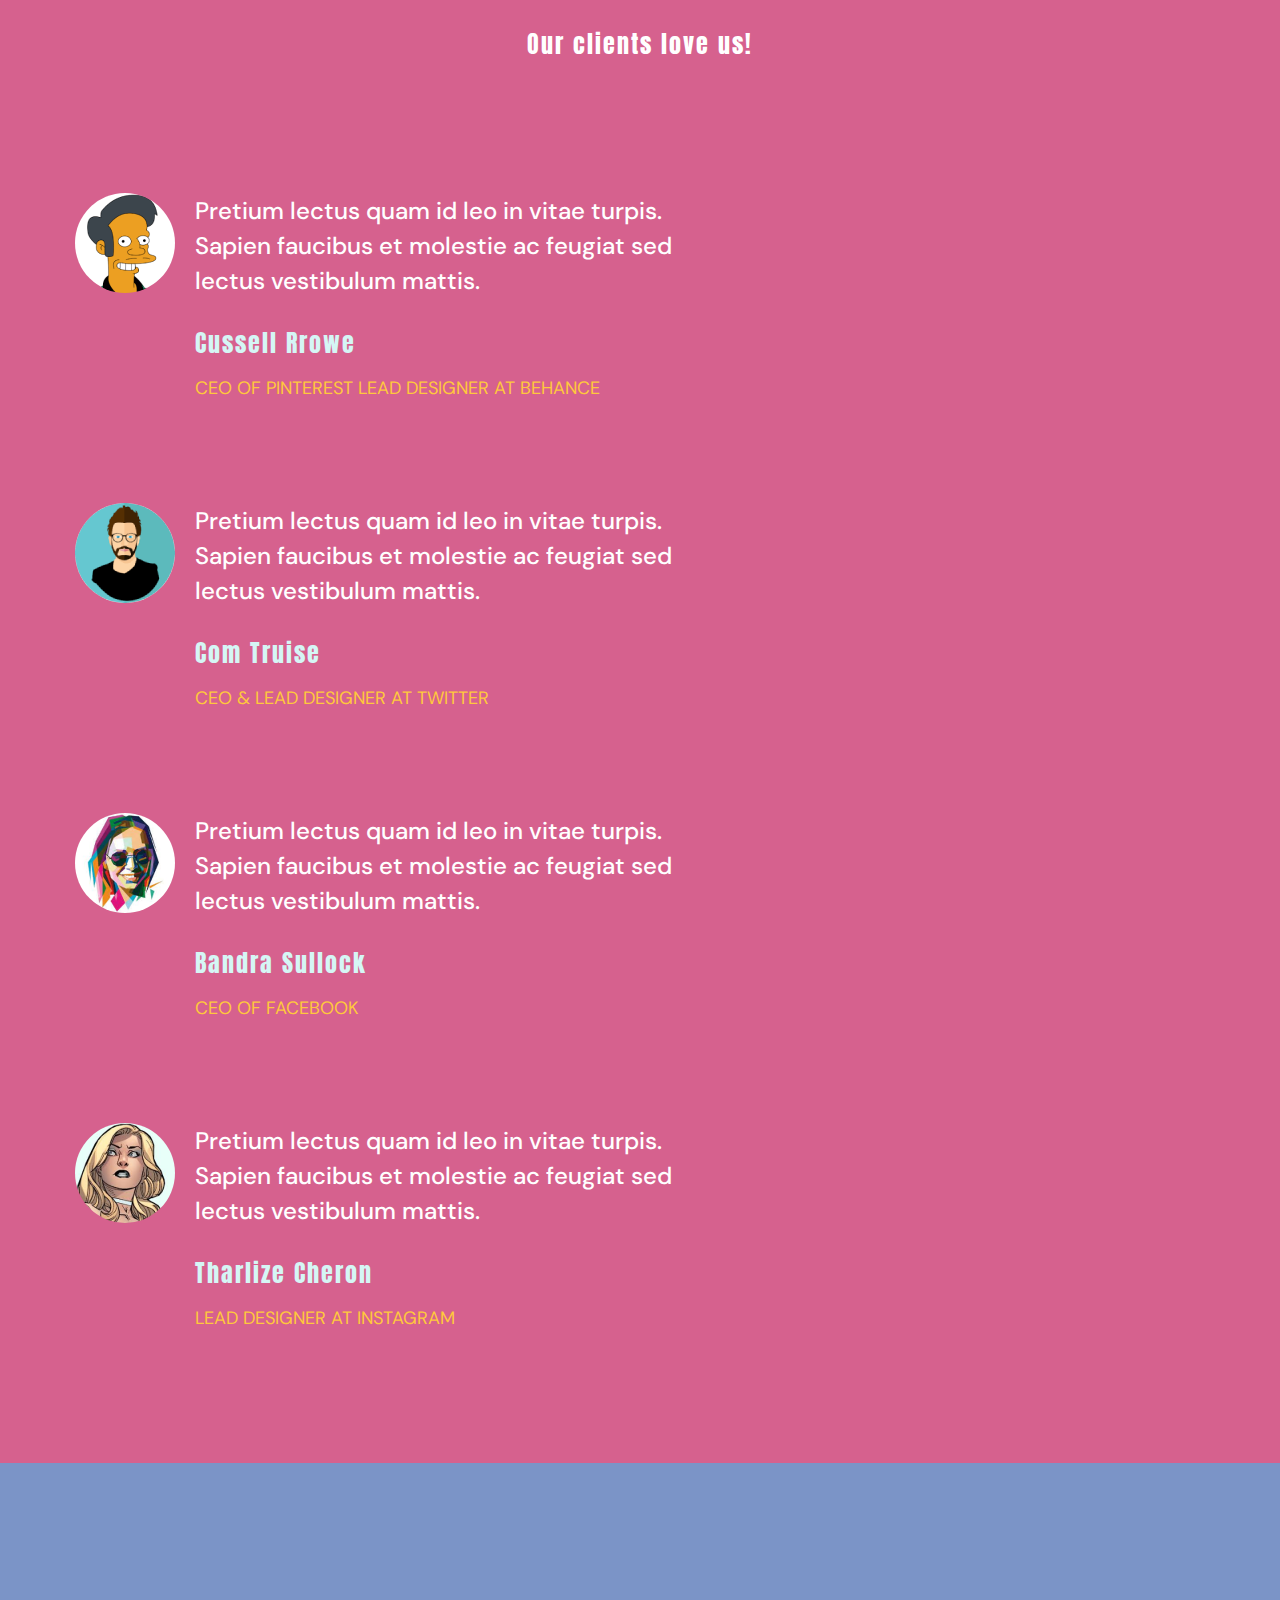
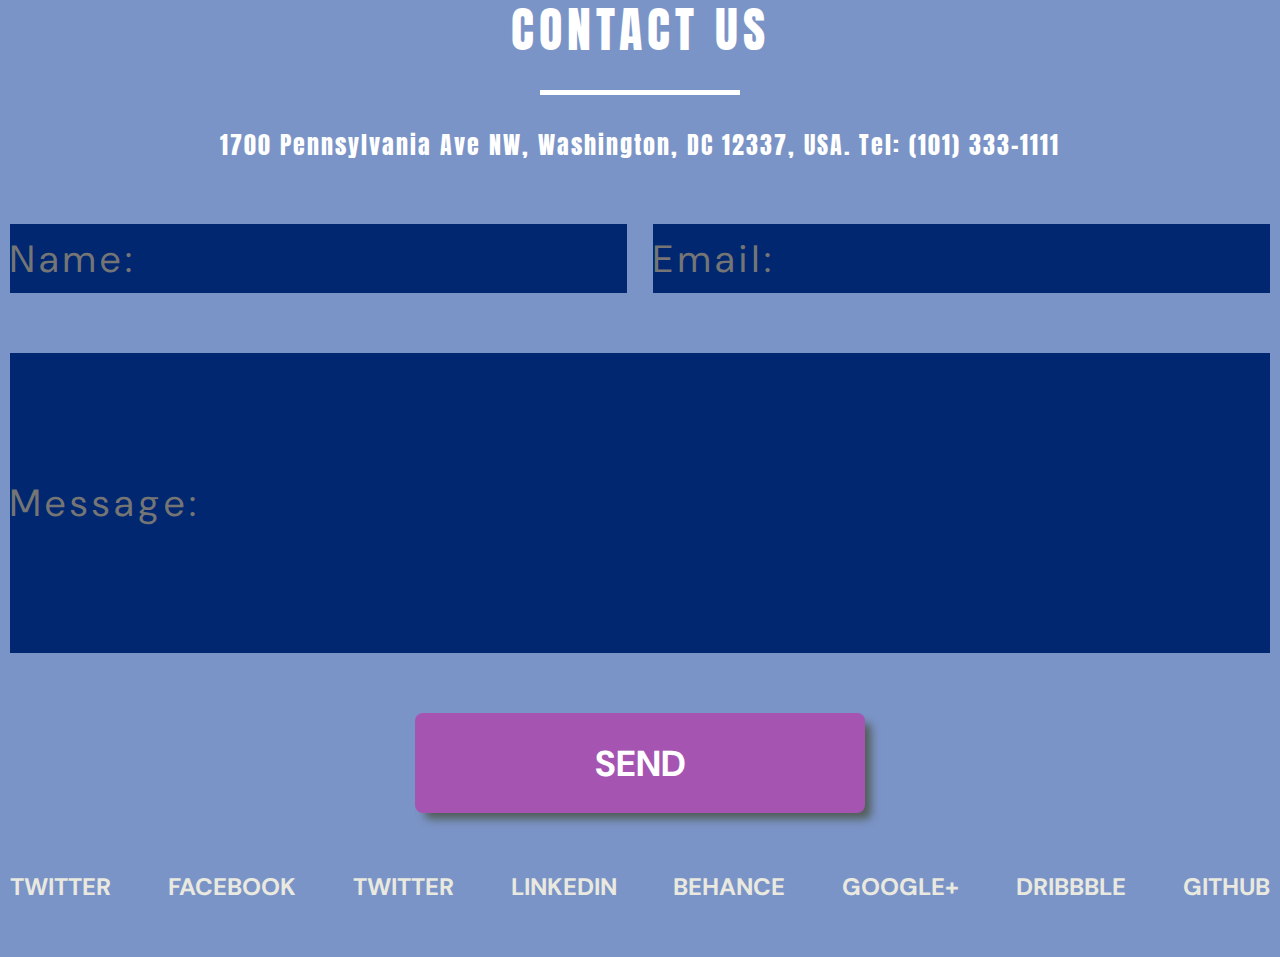
==== commit 58246de7: "Converted all social icons in icon font. Added hover effect." ====
--- a/index.html
+++ b/index.html
@@ -8,7 +8,7 @@
     <link rel="preconnect" href="https://fonts.googleapis.com">
     <link rel="preconnect" href="https://fonts.gstatic.com" crossorigin>
     <link href="https://fonts.googleapis.com/css2?family=Anton&family=DM+Sans:wght@400;500;700&display=swap" rel="stylesheet">
-    <link rel="stylesheet" href="style/iconsfont.css">
+    <link rel="stylesheet" href="style/iconfonts.css">
     <link rel="stylesheet" href="style/style.css">
 </head>
 <body>
@@ -113,18 +113,10 @@
                     <p class="card-team__description">Lorem ipsum dolor sit amet, 
                         consectetuer adipiscing elit, sed diam nonummy nibh.</p>                        
                     <div class="card-team__social">
-                        <a href="https://iv2web.github.io/dezsite/404.html" class="card-team__icon">
-                            <img src="images/icons/instagram.png" alt="instagram">
-                        </a>
-                        <a href="https://iv2web.github.io/dezsite/404.html" class="card-team__icon">
-                            <img src="images/icons/twitter.png" alt="twitter">
-                        </a>
-                        <a href="https://iv2web.github.io/dezsite/404.html" class="card-team__icon">
-                            <img src="images/icons/facebook.png" alt="facebook">
-                        </a>
-                        <a href="https://iv2web.github.io/dezsite/404.html" class="card-team__icon">
-                            <img src="images/icons/linkedin.png" alt="linkedin">
-                        </a>
+                        <a href="https://iv2web.github.io/dezsite/404.html" class="card-team__icon _icon-instagram"></a>
+                        <a href="https://iv2web.github.io/dezsite/404.html" class="card-team__icon _icon-twitter"></a>
+                        <a href="https://iv2web.github.io/dezsite/404.html" class="card-team__icon _icon-facebook"></a>
+                        <a href="https://iv2web.github.io/dezsite/404.html" class="card-team__icon _icon-linkedin"></a>
                     </div>
                 </div>
                 <div class="team__card card-team">
@@ -136,18 +128,9 @@
                     <p class="card-team__description">Lorem ipsum dolor sit amet, 
                         consectetuer adipiscing elit, sed diam nonummy nibh.</p>                        
                     <div class="card-team__social">
-                       <!--  <a href="https://iv2web.github.io/dezsite/404.html" class="card-team__icon">
-                            <img src="images/icons/instagram.png" alt="instagram">
-                        </a> -->
-                        <a href="https://iv2web.github.io/dezsite/404.html" class="card-team__icon">
-                            <img src="images/icons/twitter.png" alt="twitter">
-                        </a>
-                        <a href="https://iv2web.github.io/dezsite/404.html" class="card-team__icon">
-                            <img src="images/icons/facebook.png" alt="facebook">
-                        </a>
-                        <a href="https://iv2web.github.io/dezsite/404.html" class="card-team__icon">
-                            <img src="images/icons/linkedin.png" alt="linkedin">
-                        </a>
+                     <a href="https://iv2web.github.io/dezsite/404.html" class="card-team__icon _icon-twitter"></a>
+                     <a href="https://iv2web.github.io/dezsite/404.html" class="card-team__icon _icon-facebook"></a>
+                     <a href="https://iv2web.github.io/dezsite/404.html" class="card-team__icon _icon-linkedin"></a>
                     </div>
                 </div>
                 <div class="team__card card-team">
@@ -159,18 +142,9 @@
                     <p class="card-team__description">Lorem ipsum dolor sit amet, 
                         consectetuer adipiscing elit, sed diam nonummy nibh.</p>                        
                     <div class="card-team__social">
-                        <a href="https://iv2web.github.io/dezsite/404.html" class="card-team__icon">
-                            <img src="images/icons/instagram.png" alt="instagram">
-                        </a>
-                        <a href="https://iv2web.github.io/dezsite/404.html" class="card-team__icon">
-                            <img src="images/icons/twitter.png" alt="twitter">
-                        </a>
-                       <!--  <a href="https://iv2web.github.io/dezsite/404.html" class="card-team__icon">
-                            <img src="images/icons/facebook.png" alt="facebook">
-                        </a> -->
-                        <a href="https://iv2web.github.io/dezsite/404.html" class="card-team__icon">
-                            <img src="images/icons/linkedin.png" alt="linkedin">
-                        </a>
+                     <a href="https://iv2web.github.io/dezsite/404.html" class="card-team__icon _icon-instagram"></a>
+                     <a href="https://iv2web.github.io/dezsite/404.html" class="card-team__icon _icon-twitter"></a>
+                     <a href="https://iv2web.github.io/dezsite/404.html" class="card-team__icon _icon-linkedin"></a>
                     </div>
                 </div>
                 <div class="team__card card-team">
@@ -182,18 +156,9 @@
                     <p class="card-team__description">Lorem ipsum dolor sit amet, 
                         consectetuer adipiscing elit, sed diam nonummy nibh.</p>                        
                     <div class="card-team__social">
-                        <a href="https://iv2web.github.io/dezsite/404.html" class="card-team__icon">
-                            <img src="images/icons/instagram.png" alt="instagram">
-                        </a>
-                       <!--  <a href="https://iv2web.github.io/dezsite/404.html" class="card-team__icon">
-                            <img src="images/icons/twitter.png" alt="twitter">
-                        </a> -->
-                        <a href="https://iv2web.github.io/dezsite/404.html" class="card-team__icon">
-                            <img src="images/icons/facebook.png" alt="facebook">
-                        </a>
-                        <a href="https://iv2web.github.io/dezsite/404.html" class="card-team__icon">
-                            <img src="images/icons/linkedin.png" alt="linkedin">
-                        </a>
+                     <a href="https://iv2web.github.io/dezsite/404.html" class="card-team__icon _icon-instagram"></a>
+                     <a href="https://iv2web.github.io/dezsite/404.html" class="card-team__icon _icon-facebook"></a>
+                     <a href="https://iv2web.github.io/dezsite/404.html" class="card-team__icon _icon-linkedin"></a>
                     </div>
                 </div>
             </div>            
--- a/style/iconfonts.css
+++ b/style/iconfonts.css
@@ -0,0 +1,38 @@
+@font-face {
+  font-family: "icons";
+  src: url("../iconfonts/icons.ttf?p0ym4k") format("truetype"),
+    url("../iconfonts/icons.woff?p0ym4k") format("woff"),
+    url("../iconfonts/icons.svg?p0ym4k#icons") format("svg");
+  font-weight: normal;
+  font-style: normal;
+  font-display: block;
+}
+
+[class^="_icon-"]:before,
+[class*=" _icon-"]:before {
+  /* use !important to prevent issues with browser extensions that change fonts */
+  font-family: "icons" !important;
+  speak: never;
+  font-style: normal;
+  font-weight: normal;
+  font-variant: normal;
+  text-transform: none;
+  line-height: 1;
+
+  /* Better Font Rendering =========== */
+  -webkit-font-smoothing: antialiased;
+  -moz-osx-font-smoothing: grayscale;
+}
+
+._icon-facebook:before {
+  content: "\e900";
+}
+._icon-instagram:before {
+  content: "\e901";
+}
+._icon-linkedin:before {
+  content: "\e902";
+}
+._icon-twitter:before {
+  content: "\e903";
+}
--- a/style/style.css
+++ b/style/style.css
@@ -133,6 +133,17 @@
 .btn:hover {
   -webkit-box-shadow: 8px 8px 8px -2px rgba(78, 87, 74, 0.9) inset;
           box-shadow: 8px 8px 8px -2px rgba(78, 87, 74, 0.9) inset;
+}
+
+[class*="_icon-"] {
+  color: #000000;
+  font-size: 30px;
+  -webkit-transition: all 0.3s ease 0s;
+  transition: all 0.3s ease 0s;
+}
+
+[class*="_icon-"]:hover {
+  color: #369EBF;
 }
 
 /* ===================================================================================================================================== */
